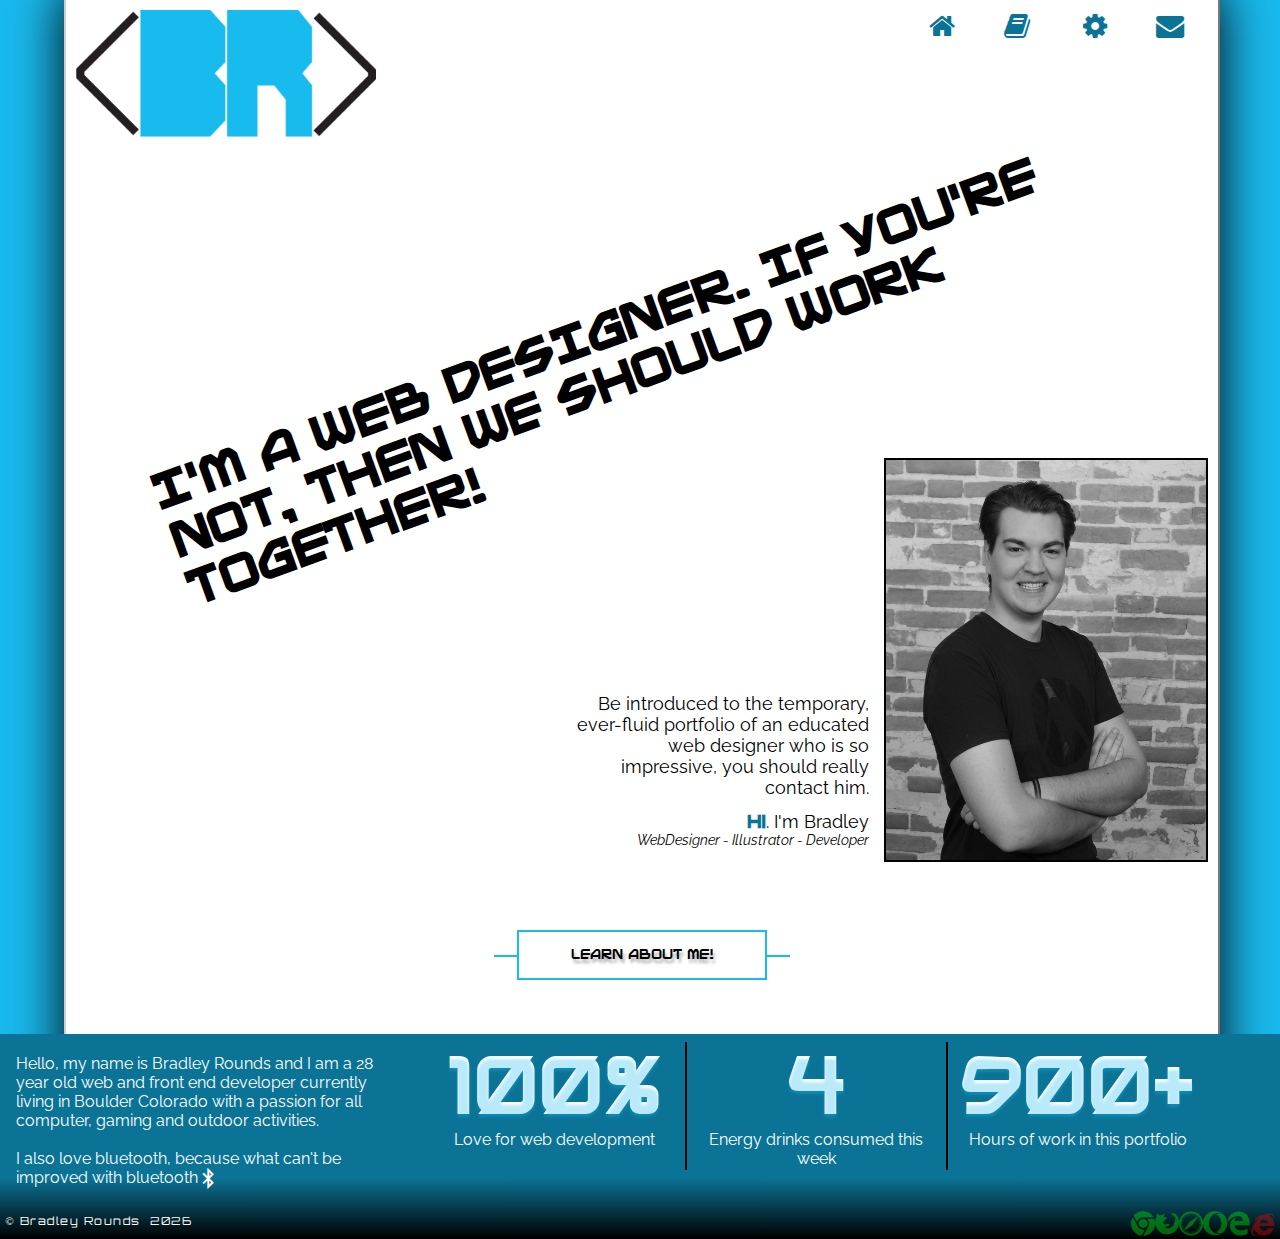
==== index.html @ d13c11bd "Main Push 07/26/2018" ====
<!doctype html>
<html>
<head>
	<link rel="icon" href="images/favicon.ico" type="image/x-icon">
	
  <link href="_css/styles.css"																				rel="stylesheet">
  <link href="https://fonts.googleapis.com/css?family=Orbitron" 			rel="stylesheet">
  <link href="https://fonts.googleapis.com/css?family=Titillium+Web" 	rel="stylesheet">
  <link href="https://fonts.googleapis.com/css?family=Raleway" 				rel="stylesheet">
	<link href="fonts/font-awesome-4.7.0/css/font-awesome.min.css"			rel="stylesheet">
	<link href="fonts/PortfolioIcons/style.css" 												rel="stylesheet">	
  
  <script src="https://ajax.googleapis.com/ajax/libs/jquery/3.2.1/jquery.min.js"></script>
	
	<!--Recommended Meta Tags-->
	<meta charset="utf-8">
	<meta name="language" content="english"> 
	<meta name="author" content="Bradley Rounds">
	<meta name="google-site-verification" content="WZoAG_W2nfKKeR74c2QFfFt_z-p1gjTrimfucSSu4II" />

	<!--Search Engine Optimization Meta Tags-->
	<title>Bradley Rounds - Official Portfolio</title>
	<meta name="description" content="Bradley Rounds, his projects, interests and experience.">
	<meta name="keywords" content="Web Developer, Web Designer, passion, freelance, for hire, html, css, javascript, python, php, contact, boulder, longmont, broomfield, louisville, lafayette, thornton, westminster">
	<meta name="robots" content="index,follow">
	<meta name="revisit-after" content="7 days">
	<meta name="distribution" content="web">
	<meta name="robots" content="noodp">

	<!--Optional Meta Tags-->
	<meta name="distribution" content="web">
	<meta name="web_author" content="Bradley Rounds">
	<meta name="rating" content="general">
	<meta name="subject" content="Personal">
	<meta name="title" content="Bradley Rounds - Official Portfolio.">
	<meta name="copyright" content="Copyright 2018">
	<meta name="reply-to" content="rounds.bradley@gmail.com">
	<meta name="city" content="Boulder">
	<meta name="country" content="USA">
	<meta name="distribution" content="global">

	<!--Meta Tags for HTML pages on Mobile-->
	<meta name="HandheldFriendly" content="true"/> 
	<meta name="viewport" content="width=device-width"/>
</head>
<body>
<header>
  <img id="logoImg" src="images/logo.png" alt="My Logo, A Handmade BR Tag">
  <nav>
    <ul>
      <li class="nav-item">
				<a href="#"><div class="nav-link"><i class="fa fa-home fa-lg"></i></div>
          <span>HOME</span>
        </a>
			</li>
      <li class="nav-item">
				<a href="portfolio.html"><div class="nav-link"><i class="fa fa-book fa-lg"></i></div>
          <span>PORTFOLIO</span>
        </a>
			</li>
      <li class="nav-item">
        <div id="dropdown">
				  <a id="dropdownButton" href="#"><div class="nav-link"><i class="fa fa-gear fa-lg"></i></div>
            <span>CODING</span>
          </a>
          <div id="dropdownContent">
            <a href="coding/javascript.html"><i class="fa fa-coffee fa-lg"></i>
              <span>JAVASCRIPT</span>
            </a>
            <a href="coding/php.html"><i class="fa fa-server fa-lg"></i>
              <span>PHP</span>
            </a>
            <a href="coding/psudocode.html"><i class="fa fa-cogs fa-lg"></i>
              <span>PSUDOCODE</span>
            </a>
						<a href="coding/python.html"><i class="icon-python fa-lg"></i>
              <span>PYTHON</span>
            </a>
          </div>
        </div>
      </li>
      <li class="nav-item">
				<a href="contact_me.html"><div class="nav-link"><i class="fa fa-envelope fa-lg"></i></div>
          <span>CONTACT</span>
        </a>
			</li>
    </ul>
  </nav>
</header>
<main>
  <article>
		<h1 id="homepageGet">I'M A WEB DESIGNER. IF YOU'RE NOT, THEN WE SHOULD WORK TOGETHER!</h1>
		<aside class="portrait_img">
			<p>Be introduced to the temporary, ever-fluid portfolio of an educated web designer who is so impressive, you should really contact him.</p>
			<p>
				<strong>Hi</strong>. I'm Bradley<br/>
				<span>WebDesigner - Illustrator - Developer</span>
			</p>
			<img class="portrait_img-small" src="images/BradleyRounds2018.jpg" alt="Image of myself">
			<img class="portrait_img-large" src="images/BradleyRounds2018.jpg" alt="Image of myself">
		</aside>
  </article>
	<div class="callToAction underline">
		<button onclick="window.location.assign('portfolio.html')">Learn About Me!</button>
	</div>
 </main>
<footer>
  <div class="bio">
    <div class="text">
      <p>Hello, my name is Bradley Rounds and I am a <span id="bioText_age">20</span> year old web and front end developer currently living in Boulder Colorado with a passion for all computer, gaming and outdoor activities.<br><br>I also love bluetooth, because what can't be improved with bluetooth  <i class="fa fa-bluetooth-b fa-lg"></i></p>
    </div>
    <div class="stats">
      <div><span>100%</span><br>Love for web development</div>
      <div><span id="bioStats_drinks"></span><br>Energy drinks consumed this week</div>
      <div><span>900+</span><br>Hours of work in this portfolio</div>
    </div>
  </div>
  <div class="sub">
    <span class="copywrite">&copy; Bradley Rounds <span>2018</span></span>
    <span class="compatibility">
      <i class="icon-chrome  iconImg valid" aria-hidden="true"></i>
      <i class="icon-firefox iconImg valid" aria-hidden="true"></i>
      <i class="icon-safari  iconImg valid" aria-hidden="true"></i>
      <i class="icon-opera   iconImg valid" aria-hidden="true"></i>
      <i class="icon-edge    iconImg valid" aria-hidden="true"></i>
      <i class="icon-IE      iconImg invalid" aria-hidden="true"></i>
    </span>
  </div>
</footer>
  
<!-- Age -->
<script type="text/javascript">
  var today = new Date();
	var birthDate = new Date(1998, 0, 3);
	var age = today.getFullYear() - birthDate.getFullYear();
	var m = today.getMonth() - birthDate.getMonth();
	if (m < 0 || (m === 0 && today.getDate() < birthDate.getDate())) {age--;}
  $('#bioText_age').text(age);
</script>
<!-- Copywrite Year -->
<script type="text/javascript">
  $('.copywrite span').text(new Date().getFullYear());
</script>
<!-- Energy Drinks -->
<script type="text/javascript">
  function getRndInteger(min, max) {
    return Math.floor(Math.random() * (max - min) ) + min;
  }
  // checks if one day has passed. return "true" is so
  function hasOneDayPassed() {
    var date = new Date().toLocaleDateString();
    if( localStorage.BradleyRounds_date == date ) 
      return false;
    localStorage.BradleyRounds_date = date;
    return true;
  }
  var counter;
  function runOncePerDay() {
    if( !hasOneDayPassed() ) return false;
    
    localStorage.BradleyRounds_drink = 0;
    counter = getRndInteger(parseInt(localStorage.BradleyRounds_drink), 5);
    localStorage.BradleyRounds_drink = counter;
  }
  runOncePerDay();
  if ( localStorage.getItem("BradleyRounds_drink") ) {
    $('#bioStats_drinks').text(localStorage.BradleyRounds_drink);
  } else {
    localStorage.BradleyRounds_drink = counter;
    $('#bioStats_drinks').text(counter);
  }
</script>
<!-- Empty Node Removal -->
<script>
  function clean(node) {
    for (var n = 0; n < node.childNodes.length; n ++) {
      var child = node.childNodes[n];
      if (child.nodeType === 8 || (child.nodeType === 3 && !/\S/.test(child.nodeValue))) {
        node.removeChild(child);
        n --;
      } else if(child.nodeType === 1) {
        clean(child);
      }
    }
  }
  clean(document);
</script>
<script src="scripts/dropdown-nav.js"></script>
</body>
</html>
---- _css/styles.css ----
@font-face {
  font-family: 'MainFont';
  src: url("../fonts/mainframe-bb.regular.ttf");
}

/* line 5, C:/Users/B-Rad/Documents/Websites/Portfolio v3 --current--/_scss/styles.scss */
html {
  background-color: #19BAEE;
  position: relative;
}

/* line 9, C:/Users/B-Rad/Documents/Websites/Portfolio v3 --current--/_scss/styles.scss */
html a {
  color: #0b7496;
  text-decoration: none;
}

/* line 12, C:/Users/B-Rad/Documents/Websites/Portfolio v3 --current--/_scss/styles.scss */
html a:hover {
  cursor: pointer;
}

/* line 16, C:/Users/B-Rad/Documents/Websites/Portfolio v3 --current--/_scss/styles.scss */
body {
  z-index: -10;
  overflow-x: hidden;
  width: 90%;
  min-width: 310px;
  padding: 0;
  margin: 0 5%;
  border-style: outset;
  border-width: 0 2px;
  border-color: #ccc;
  box-shadow: 0px -10px 50px black;
  background-color: white;
}

@media screen and (min-width: 2000px) {
  /* line 16, C:/Users/B-Rad/Documents/Websites/Portfolio v3 --current--/_scss/styles.scss */
  body {
    height: 100vh;
  }
}

@media screen and (max-width: 1200px) {
  /* line 16, C:/Users/B-Rad/Documents/Websites/Portfolio v3 --current--/_scss/styles.scss */
  body {
    width: 100%;
    border: 0;
    margin: 0;
  }
}

@media screen and (max-width: 550px) {
  /* line 16, C:/Users/B-Rad/Documents/Websites/Portfolio v3 --current--/_scss/styles.scss */
  body {
    width: 100vw;
  }
}

/* line 40, C:/Users/B-Rad/Documents/Websites/Portfolio v3 --current--/_scss/styles.scss */
img {
  color: gray;
  font-size: 10px;
}

/*Alt Text*/
/* line 41, C:/Users/B-Rad/Documents/Websites/Portfolio v3 --current--/_scss/styles.scss */
input[type='submit'] span {
  color: white;
}

/* line 42, C:/Users/B-Rad/Documents/Websites/Portfolio v3 --current--/_scss/styles.scss */
.bracket {
  color: white;
}

/* line 43, C:/Users/B-Rad/Documents/Websites/Portfolio v3 --current--/_scss/styles.scss */
.portfolioGroup {
  display: block;
}

/* line 44, C:/Users/B-Rad/Documents/Websites/Portfolio v3 --current--/_scss/styles.scss */
.nopadding {
  padding: 0;
}

/* line 45, C:/Users/B-Rad/Documents/Websites/Portfolio v3 --current--/_scss/styles.scss */
.nomargin {
  margin: 0;
}

/* line 46, C:/Users/B-Rad/Documents/Websites/Portfolio v3 --current--/_scss/styles.scss */
.visible {
  visibility: visible;
}

/* line 47, C:/Users/B-Rad/Documents/Websites/Portfolio v3 --current--/_scss/styles.scss */
.notvisible {
  visibility: hidden;
}

/* line 48, C:/Users/B-Rad/Documents/Websites/Portfolio v3 --current--/_scss/styles.scss */
.printonly {
  display: none;
}

/* line 49, C:/Users/B-Rad/Documents/Websites/Portfolio v3 --current--/_scss/styles.scss */
.noscroll {
  overflow: hidden;
}

/* line 50, C:/Users/B-Rad/Documents/Websites/Portfolio v3 --current--/_scss/styles.scss */
.flip-vertical {
  -webkit-transform: rotate(180deg);
  -moz-transform: rotate(180deg);
  -ms-transform: rotate(180deg);
  -o-transform: rotate(180deg);
  transform: rotate(180deg);
}

/* line 51, C:/Users/B-Rad/Documents/Websites/Portfolio v3 --current--/_scss/styles.scss */
.letterpress {
  color: transparent;
  background-color: #000;
  text-shadow: 0 1px 1px #FFF;
  -webkit-background-clip: text;
  -moz-background-clip: text;
  -ms-background-clip: text;
  -o-background-clip: text;
  background-clip: text;
}

/* line 53, C:/Users/B-Rad/Documents/Websites/Portfolio v3 --current--/_scss/styles.scss */
i.valid {
  color: rgba(0, 255, 0, 0.4);
}

/* line 54, C:/Users/B-Rad/Documents/Websites/Portfolio v3 --current--/_scss/styles.scss */
i.invalid {
  color: rgba(255, 0, 0, 0.4);
}

/* line 56, C:/Users/B-Rad/Documents/Websites/Portfolio v3 --current--/_scss/styles.scss */
.arrow {
  border: solid black;
  border-width: 0 3px 3px 0;
  display: inline-block;
  padding: 3px;
  margin: 0 5px 5px 8px;
  transition: .5s ease;
}

/* line 63, C:/Users/B-Rad/Documents/Websites/Portfolio v3 --current--/_scss/styles.scss */
.arrow_up {
  -webkit-transform: rotate(-136deg);
  -moz-transform: rotate(-136deg);
  -ms-transform: rotate(-136deg);
  -o-transform: rotate(-136deg);
  transform: rotate(-136deg);
}

/* line 64, C:/Users/B-Rad/Documents/Websites/Portfolio v3 --current--/_scss/styles.scss */
.arrow_down {
  -webkit-transform: rotate(  45deg);
  -moz-transform: rotate(  45deg);
  -ms-transform: rotate(  45deg);
  -o-transform: rotate(  45deg);
  transform: rotate(  45deg);
}

/* line 68, C:/Users/B-Rad/Documents/Websites/Portfolio v3 --current--/_scss/styles.scss */
div hr {
  clear: both;
  border-color: #414244;
}

/* line 79, C:/Users/B-Rad/Documents/Websites/Portfolio v3 --current--/_scss/styles.scss */
.clearfix::after,
body::after,
header::after,
main::after,
article::after,
section::after,
footer::after {
  content: "";
  display: table;
  clear: both;
}

/* line 88, C:/Users/B-Rad/Documents/Websites/Portfolio v3 --current--/_scss/styles.scss */
.scrollbar::-webkit-scrollbar-track {
  -webkit-box-shadow: inset 0 0 6px rgba(0, 0, 0, 0.3);
  background-color: transparent;
  border-radius: 10px;
}

/* line 93, C:/Users/B-Rad/Documents/Websites/Portfolio v3 --current--/_scss/styles.scss */
.scrollbar::-webkit-scrollbar {
  margin: 0 10px;
  width: 10px;
  border-radius: 10px;
  background-color: transparent;
}

/* line 99, C:/Users/B-Rad/Documents/Websites/Portfolio v3 --current--/_scss/styles.scss */
.scrollbar::-webkit-scrollbar-thumb {
  border-radius: 10px;
  background-color: #0ae;
  background: -webkit-linear-gradient(left, #19BAEE 0%, #207cca 50%, #19BAEE 100%);
}

/* line 106, C:/Users/B-Rad/Documents/Websites/Portfolio v3 --current--/_scss/styles.scss */
#logoImg {
  max-width: 300px;
  width: 40%;
  margin: 10px;
  cursor: pointer;
}

@media screen and (max-width: 831px) {
  /* line 106, C:/Users/B-Rad/Documents/Websites/Portfolio v3 --current--/_scss/styles.scss */
  #logoImg {
    display: block;
    position: relative;
    width: 300px;
    margin: 0 auto;
    padding-top: 15px;
  }
}

/* line 121, C:/Users/B-Rad/Documents/Websites/Portfolio v3 --current--/_scss/styles.scss */
#loading {
  position: absolute;
  top: 0;
  margin: 0 auto;
  background-color: white;
  z-index: 4001;
  width: 90%;
  height: 100%;
  text-align: center;
}

@media screen and (max-width: 1200px) {
  /* line 121, C:/Users/B-Rad/Documents/Websites/Portfolio v3 --current--/_scss/styles.scss */
  #loading {
    width: 100%;
  }
}

/* line 132, C:/Users/B-Rad/Documents/Websites/Portfolio v3 --current--/_scss/styles.scss */
#loading #poof {
  animation: a-h 0.5s 1.25s 1 linear forwards, a-nt 0.6s 1.25s 1 cubic-bezier(0, 0, 0.2, 1);
  background: #eee;
  border-radius: 25%;
  height: 800px;
  left: 50%;
  margin: -415px -400px 0;
  position: absolute;
  top: 50%;
  transform: scale(0);
  width: 800px;
}

/* line 144, C:/Users/B-Rad/Documents/Websites/Portfolio v3 --current--/_scss/styles.scss */
#loading main {
  height: 100%;
  transition: all 1.5s ease-in;
}

/* line 148, C:/Users/B-Rad/Documents/Websites/Portfolio v3 --current--/_scss/styles.scss */
#loading #animation {
  animation: a-s 0.5s 0.5s 1 linear forwards, a-e 1.75s 0.5s 1 cubic-bezier(0, 0, 0.67, 1) forwards;
  opacity: 0;
  transform: scale(0.68);
  margin: 0 auto;
  background-color: white;
}

/* line 155, C:/Users/B-Rad/Documents/Websites/Portfolio v3 --current--/_scss/styles.scss */
#loading div.spacer {
  height: 450px;
  margin-bottom: -140px;
  transition: all 1.5s ease-in;
}

/* line 160, C:/Users/B-Rad/Documents/Websites/Portfolio v3 --current--/_scss/styles.scss */
#loading progress {
  width: 90%;
  margin: 30% auto;
  height: 2em;
  transition: all ease;
  border: none;
  -webkit-appearance: none;
  -moz-appearance: none;
  -ms-appearance: none;
  -o-appearance: none;
  appearance: none;
  color: #19BAEE;
  animation: a-s .5s 1.25s 1 forwards;
  margin: 10px auto 20px;
  opacity: 0;
  position: relative;
}

/* line 169, C:/Users/B-Rad/Documents/Websites/Portfolio v3 --current--/_scss/styles.scss */
#loading progress::-webkit-progress-bar {
  background-color: #eee;
  border-radius: 2px;
  box-shadow: 0 2px 5px rgba(0, 0, 0, 0.25) inset;
}

/* line 174, C:/Users/B-Rad/Documents/Websites/Portfolio v3 --current--/_scss/styles.scss */
#loading progress::-moz-progress-bar {
  background: #19BAEE;
}

/* line 175, C:/Users/B-Rad/Documents/Websites/Portfolio v3 --current--/_scss/styles.scss */
#loading progress::-webkit-progress-value {
  background: #19BAEE;
}

/* line 184, C:/Users/B-Rad/Documents/Websites/Portfolio v3 --current--/_scss/styles.scss */
#loading article {
  position: relative;
  display: inline-block;
  overflow: hidden;
  width: 120px;
  height: 250px;
  margin: 0 2px;
}

/* line 191, C:/Users/B-Rad/Documents/Websites/Portfolio v3 --current--/_scss/styles.scss */
#loading article > * {
  pointer-events: none;
}

/* line 194, C:/Users/B-Rad/Documents/Websites/Portfolio v3 --current--/_scss/styles.scss */
#loading article#left-bracket {
  width: 100px;
}

/* line 196, C:/Users/B-Rad/Documents/Websites/Portfolio v3 --current--/_scss/styles.scss */
#loading article#left-bracket .black, #loading article#left-bracket .cover {
  height: 130px;
  width: 130px;
  overflow: hidden;
  position: absolute;
  top: 50%;
  transform-origin: top left;
  transform: rotate(-45deg);
}

/* line 209, C:/Users/B-Rad/Documents/Websites/Portfolio v3 --current--/_scss/styles.scss */
#loading article#left-bracket .black {
  background-color: lightgray;
}

/* line 210, C:/Users/B-Rad/Documents/Websites/Portfolio v3 --current--/_scss/styles.scss */
#loading article#left-bracket .cover {
  background-color: white;
  left: 15px;
}

/* line 215, C:/Users/B-Rad/Documents/Websites/Portfolio v3 --current--/_scss/styles.scss */
#loading article#right-bracket {
  width: 100px;
}

/* line 217, C:/Users/B-Rad/Documents/Websites/Portfolio v3 --current--/_scss/styles.scss */
#loading article#right-bracket .black, #loading article#right-bracket .cover {
  height: 130px;
  width: 130px;
  overflow: hidden;
  position: absolute;
  top: 50%;
  right: 0;
  transform-origin: top right;
  transform: rotate(45deg);
}

/* line 231, C:/Users/B-Rad/Documents/Websites/Portfolio v3 --current--/_scss/styles.scss */
#loading article#right-bracket .black {
  background-color: lightgray;
}

/* line 232, C:/Users/B-Rad/Documents/Websites/Portfolio v3 --current--/_scss/styles.scss */
#loading article#right-bracket .cover {
  background-color: white;
  right: 15px;
}

/* line 239, C:/Users/B-Rad/Documents/Websites/Portfolio v3 --current--/_scss/styles.scss */
#loading article#left-bracket section,
#loading article#right-bracket section {
  height: 0px;
  width: 0px;
  background-color: black;
  border-radius: 50%;
  position: absolute;
  animation: a-gc 3s 1.5s 1 forwards;
}

/* line 250, C:/Users/B-Rad/Documents/Websites/Portfolio v3 --current--/_scss/styles.scss */
#loading article#left-bracket section {
  top: calc(50% - 120px);
  left: calc(50% - 120px);
}

/* line 254, C:/Users/B-Rad/Documents/Websites/Portfolio v3 --current--/_scss/styles.scss */
#loading article#right-bracket section {
  top: calc(50% - 120px);
  right: calc(50% - 120px);
}

/* line 260, C:/Users/B-Rad/Documents/Websites/Portfolio v3 --current--/_scss/styles.scss */
#loading article#B {
  height: 190px;
  top: -30px;
  background-color: lightgrey;
}

/* line 265, C:/Users/B-Rad/Documents/Websites/Portfolio v3 --current--/_scss/styles.scss */
#loading article#B div {
  background-color: white;
  width: 50px;
  height: 50px;
  position: absolute;
  transform: rotate(45deg);
}

/* line 274, C:/Users/B-Rad/Documents/Websites/Portfolio v3 --current--/_scss/styles.scss */
#loading article#B div:nth-of-type(1) {
  top: -30px;
  right: -30px;
}

/* line 278, C:/Users/B-Rad/Documents/Websites/Portfolio v3 --current--/_scss/styles.scss */
#loading article#B div:nth-of-type(2) {
  top: 35%;
  right: -45px;
}

/* line 282, C:/Users/B-Rad/Documents/Websites/Portfolio v3 --current--/_scss/styles.scss */
#loading article#B div:nth-of-type(3) {
  bottom: -30px;
  right: -30px;
}

/* line 287, C:/Users/B-Rad/Documents/Websites/Portfolio v3 --current--/_scss/styles.scss */
#loading article#R {
  height: 190px;
  top: -30px;
  background-color: lightgrey;
}

/* line 292, C:/Users/B-Rad/Documents/Websites/Portfolio v3 --current--/_scss/styles.scss */
#loading article#R div {
  background-color: white;
  width: 50px;
  height: 50px;
  position: absolute;
  transform: rotate(45deg);
}

/* line 301, C:/Users/B-Rad/Documents/Websites/Portfolio v3 --current--/_scss/styles.scss */
#loading article#R div:nth-of-type(1) {
  top: -30px;
  right: -30px;
}

/* line 305, C:/Users/B-Rad/Documents/Websites/Portfolio v3 --current--/_scss/styles.scss */
#loading article#R div:nth-of-type(2) {
  top: 35%;
  right: -45px;
}

/* line 309, C:/Users/B-Rad/Documents/Websites/Portfolio v3 --current--/_scss/styles.scss */
#loading article#R div:nth-of-type(3) {
  transform: rotate(0deg);
  width: 35px;
  height: 62px;
  bottom: 0;
  left: 36%;
}

/* line 316, C:/Users/B-Rad/Documents/Websites/Portfolio v3 --current--/_scss/styles.scss */
#loading article#R div:nth-of-type(4) {
  transform-origin: top left;
  height: 20px;
  width: 20px;
  top: 60%;
  left: 64px;
}

/* line 324, C:/Users/B-Rad/Documents/Websites/Portfolio v3 --current--/_scss/styles.scss */
#loading article#R div:nth-of-type(5) {
  transform: rotate(0);
  height: 20px;
  width: 21px;
  top: 112.9px;
  left: 43px;
}

/* line 335, C:/Users/B-Rad/Documents/Websites/Portfolio v3 --current--/_scss/styles.scss */
#loading article#B section,
#loading article#R section {
  height: 300px;
  width: 600px;
  background-color: #19BAEE;
  position: absolute;
  top: 0;
  left: 500px;
  transform-origin: left 50%;
  animation: a-grA 3s 1 ease forwards;
}

/* line 349, C:/Users/B-Rad/Documents/Websites/Portfolio v3 --current--/_scss/styles.scss */
#loading article#R section {
  animation-name: a-grB;
}

/* line 351, C:/Users/B-Rad/Documents/Websites/Portfolio v3 --current--/_scss/styles.scss */
#loading .msg {
  color: #757575;
  font-size: 20px;
  letter-spacing: .2px;
  line-height: 20px;
  text-align: center;
  animation: a-s .25s 1.25s 1 forwards;
  opacity: 0;
}

/* line 362, C:/Users/B-Rad/Documents/Websites/Portfolio v3 --current--/_scss/styles.scss */
#loading.translate {
  position: absolute;
  transition: background-color 1s ease;
  animation: a-fp 3s 1.5s 1 forwards;
  background-color: transparent;
  transform-origin: top left;
}

/* line 370, C:/Users/B-Rad/Documents/Websites/Portfolio v3 --current--/_scss/styles.scss */
#loading.translate progress {
  display: none;
}

/* line 371, C:/Users/B-Rad/Documents/Websites/Portfolio v3 --current--/_scss/styles.scss */
#loading.translate .msg {
  display: none;
}

/* line 372, C:/Users/B-Rad/Documents/Websites/Portfolio v3 --current--/_scss/styles.scss */
#loading.translate main {
  width: 465px;
  height: 250px;
  margin: 0 auto;
}

/* line 376, C:/Users/B-Rad/Documents/Websites/Portfolio v3 --current--/_scss/styles.scss */
#loading.translate main article {
  cursor: pointer;
}

/* line 378, C:/Users/B-Rad/Documents/Websites/Portfolio v3 --current--/_scss/styles.scss */
#loading.translate .spacer {
  height: 0;
  margin-bottom: 0;
}

/* line 379, C:/Users/B-Rad/Documents/Websites/Portfolio v3 --current--/_scss/styles.scss */
#loading.translate #left-bracket {
  background-color: transparent;
}

/* line 380, C:/Users/B-Rad/Documents/Websites/Portfolio v3 --current--/_scss/styles.scss */
#loading.translate #right-bracket {
  background-color: transparent;
}

@keyframes a-fp {
  10% {
    height: 250px;
    transform: scale(0.7);
  }
  100% {
    height: 250px;
    width: 500px;
    transform: scale(0.7);
  }
}

@keyframes a-gc {
  100% {
    height: 240px;
    width: 240px;
  }
}

@keyframes a-grA {
  100% {
    transform: rotate(180deg);
  }
}

@keyframes a-grB {
  100% {
    transform: rotate(-180deg);
  }
}

@keyframes a-nt {
  100% {
    transform: none;
  }
}

@keyframes a-h {
  100% {
    opacity: 0;
  }
}

@keyframes a-s {
  100% {
    opacity: 1;
  }
}

@keyframes a-e {
  43% {
    animation-timing-function: cubic-bezier(0.8, 0, 0.2, 1);
    transform: scale(0.75);
  }
  60% {
    animation-timing-function: cubic-bezier(0.8, 0, 1, 1);
    transform: translateY(-16px);
  }
  77% {
    animation-timing-function: cubic-bezier(0.16, 0, 0.2, 1);
    transform: none;
  }
  89% {
    animation-timing-function: cubic-bezier(0.8, 0, 1, 1);
    transform: translateY(-5px);
  }
  100% {
    transform: none;
  }
}

/* line 444, C:/Users/B-Rad/Documents/Websites/Portfolio v3 --current--/_scss/styles.scss */
header {
  height: 175px;
}

/* line 445, C:/Users/B-Rad/Documents/Websites/Portfolio v3 --current--/_scss/styles.scss */
nav {
  float: right;
  top: 5px;
  margin-right: 10px;
}

@media screen and (max-width: 831px) {
  /* line 445, C:/Users/B-Rad/Documents/Websites/Portfolio v3 --current--/_scss/styles.scss */
  nav {
    float: none;
    position: relative;
    text-align: center;
    width: 100%;
    margin: 0 auto;
  }
}

@media screen and (max-width: 550px) {
  /* line 445, C:/Users/B-Rad/Documents/Websites/Portfolio v3 --current--/_scss/styles.scss */
  nav {
    text-align: center;
    float: none;
  }
}

/* line 462, C:/Users/B-Rad/Documents/Websites/Portfolio v3 --current--/_scss/styles.scss */
nav ul {
  margin-top: 10px;
  padding: 0;
}

/* line 463, C:/Users/B-Rad/Documents/Websites/Portfolio v3 --current--/_scss/styles.scss */
nav li {
  display: inline-block;
  list-style-type: none;
  vertical-align: top;
  text-align: center;
}

/* line 469, C:/Users/B-Rad/Documents/Websites/Portfolio v3 --current--/_scss/styles.scss */
nav li a {
  display: block;
  position: relative;
  color: #0b7496;
  text-decoration: none;
  font-size: 1.2em;
  font-weight: 500;
  letter-spacing: 2px;
  cursor: pointer;
}

/* line 478, C:/Users/B-Rad/Documents/Websites/Portfolio v3 --current--/_scss/styles.scss */
nav li a i {
  -webkit-transition: all 0.3s ease-out;
  -moz-transition: all 0.3s ease-out;
  -ms-transition: all 0.3s ease-out;
  -o-transition: all 0.3s ease-out;
  transition: all 0.3s ease-out;
}

/* line 480, C:/Users/B-Rad/Documents/Websites/Portfolio v3 --current--/_scss/styles.scss */
nav li a .nav-link {
  width: 75px;
  height: 30px;
  line-height: 30px;
  font-family: "Orbitron";
  font-size: 1.1em;
  font-weight: 600;
  letter-spacing: 2px;
}

@media screen and (max-width: 550px) {
  /* line 480, C:/Users/B-Rad/Documents/Websites/Portfolio v3 --current--/_scss/styles.scss */
  nav li a .nav-link {
    padding: 0;
    height: 36px;
    line-height: 36px;
    margin: 0 auto;
  }
}

/* line 496, C:/Users/B-Rad/Documents/Websites/Portfolio v3 --current--/_scss/styles.scss */
nav li a span {
  display: block;
  position: relative;
  opacity: 0;
  width: 150%;
  bottom: 18px;
  margin-left: -25%;
  color: black;
  font-family: MainFont;
  font-size: 9px;
  letter-spacing: 2px;
  -webkit-transition: all 0.3s ease-out;
  -moz-transition: all 0.3s ease-out;
  -ms-transition: all 0.3s ease-out;
  -o-transition: all 0.3s ease-out;
  transition: all 0.3s ease-out;
}

@media screen and (max-width: 831px) {
  /* line 496, C:/Users/B-Rad/Documents/Websites/Portfolio v3 --current--/_scss/styles.scss */
  nav li a span {
    opacity: 1;
    bottom: 0;
  }
}

/* line 518, C:/Users/B-Rad/Documents/Websites/Portfolio v3 --current--/_scss/styles.scss */
nav li a:hover i {
  opacity: 0;
}

/* line 519, C:/Users/B-Rad/Documents/Websites/Portfolio v3 --current--/_scss/styles.scss */
nav li a:hover span {
  opacity: 1;
}

@media screen and (max-width: 831px) {
  /* line 521, C:/Users/B-Rad/Documents/Websites/Portfolio v3 --current--/_scss/styles.scss */
  nav li a:hover i {
    opacity: 1;
  }
  /* line 522, C:/Users/B-Rad/Documents/Websites/Portfolio v3 --current--/_scss/styles.scss */
  nav li a:hover span {
    opacity: 1;
    text-decoration: underline;
  }
}

/* line 529, C:/Users/B-Rad/Documents/Websites/Portfolio v3 --current--/_scss/styles.scss */
nav li .active, nav li a:hover {
  color: black;
}

/* line 532, C:/Users/B-Rad/Documents/Websites/Portfolio v3 --current--/_scss/styles.scss */
nav li #dropdown {
  position: relative;
}

/* line 533, C:/Users/B-Rad/Documents/Websites/Portfolio v3 --current--/_scss/styles.scss */
nav li #dropdownContent {
  display: none;
  position: absolute;
  width: auto;
  margin-top: -1.6px;
  margin-left: -8px;
  color: #0b7496;
  background-color: white;
  font-family: "Orbitron";
  z-index: 1000;
}

@media screen and (max-width: 831px) {
  /* line 533, C:/Users/B-Rad/Documents/Websites/Portfolio v3 --current--/_scss/styles.scss */
  nav li #dropdownContent {
    width: 1300%;
    left: -600%;
    padding-bottom: 1rem;
    margin: 0 auto;
    margin-top: 2px;
  }
}

@media screen and (max-width: 831px) {
  /* line 552, C:/Users/B-Rad/Documents/Websites/Portfolio v3 --current--/_scss/styles.scss */
  nav li #dropdownContent a {
    margin-top: 10px;
  }
}

/* line 561, C:/Users/B-Rad/Documents/Websites/Portfolio v3 --current--/_scss/styles.scss */
aside.portrait_img {
  position: relative;
  float: right;
  margin: 10px;
}

@media screen and (max-width: 831px) {
  /* line 561, C:/Users/B-Rad/Documents/Websites/Portfolio v3 --current--/_scss/styles.scss */
  aside.portrait_img {
    float: left;
    margin: 10px;
  }
}

@media screen and (max-width: 550px) {
  /* line 561, C:/Users/B-Rad/Documents/Websites/Portfolio v3 --current--/_scss/styles.scss */
  aside.portrait_img {
    float: none;
    text-align: center;
  }
}

/* line 574, C:/Users/B-Rad/Documents/Websites/Portfolio v3 --current--/_scss/styles.scss */
aside.portrait_img p {
  font-family: "Raleway";
  text-align: right;
  font-size: 1.1em;
  float: left;
  width: 300px;
  bottom: 0;
  position: absolute;
  margin-left: -315px;
}

@media screen and (max-width: 831px) {
  /* line 574, C:/Users/B-Rad/Documents/Websites/Portfolio v3 --current--/_scss/styles.scss */
  aside.portrait_img p {
    float: right;
    margin-left: 215px;
    text-align: left;
  }
}

@media screen and (max-width: 550px) {
  /* line 574, C:/Users/B-Rad/Documents/Websites/Portfolio v3 --current--/_scss/styles.scss */
  aside.portrait_img p {
    border-top: 2px solid black;
    text-align: center;
    font-size: 1em;
    float: none;
    position: relative;
    width: 100%;
    padding: 8px 0;
    margin: 0 auto;
  }
}

/* line 600, C:/Users/B-Rad/Documents/Websites/Portfolio v3 --current--/_scss/styles.scss */
aside.portrait_img p strong {
  font-family: MainFont;
  color: #0b7496;
}

/* line 604, C:/Users/B-Rad/Documents/Websites/Portfolio v3 --current--/_scss/styles.scss */
aside.portrait_img p span {
  width: 500px;
  font-style: italic;
  font-size: 0.8em;
  float: right;
}

@media screen and (max-width: 831px) {
  /* line 604, C:/Users/B-Rad/Documents/Websites/Portfolio v3 --current--/_scss/styles.scss */
  aside.portrait_img p span {
    float: left;
  }
}

@media screen and (max-width: 550px) {
  /* line 604, C:/Users/B-Rad/Documents/Websites/Portfolio v3 --current--/_scss/styles.scss */
  aside.portrait_img p span {
    float: none;
    margin: 0 auto;
  }
}

/* line 615, C:/Users/B-Rad/Documents/Websites/Portfolio v3 --current--/_scss/styles.scss */
aside.portrait_img p:first-child {
  bottom: 50px;
}

@media screen and (max-width: 550px) {
  /* line 615, C:/Users/B-Rad/Documents/Websites/Portfolio v3 --current--/_scss/styles.scss */
  aside.portrait_img p:first-child {
    bottom: 0;
  }
}

/* line 620, C:/Users/B-Rad/Documents/Websites/Portfolio v3 --current--/_scss/styles.scss */
aside.portrait_img img[class^='portrait_img'] {
  border: 2px black solid;
  filter: grayscale(100%);
}

@media screen and (max-width: 831px) {
  /* line 620, C:/Users/B-Rad/Documents/Websites/Portfolio v3 --current--/_scss/styles.scss */
  aside.portrait_img img[class^='portrait_img'] {
    display: inline-block;
    position: relative;
  }
}

/* line 628, C:/Users/B-Rad/Documents/Websites/Portfolio v3 --current--/_scss/styles.scss */
aside.portrait_img img[class^='portrait_img'][class$='-small'] {
  display: none;
  width: 200px;
  height: auto;
}

@media screen and (max-width: 831px) {
  /* line 628, C:/Users/B-Rad/Documents/Websites/Portfolio v3 --current--/_scss/styles.scss */
  aside.portrait_img img[class^='portrait_img'][class$='-small'] {
    display: inline-block;
  }
}

@media screen and (max-width: 550px) {
  /* line 628, C:/Users/B-Rad/Documents/Websites/Portfolio v3 --current--/_scss/styles.scss */
  aside.portrait_img img[class^='portrait_img'][class$='-small'] {
    position: relative;
    bottom: 0;
  }
}

/* line 638, C:/Users/B-Rad/Documents/Websites/Portfolio v3 --current--/_scss/styles.scss */
aside.portrait_img img[class^='portrait_img'][class$='-large'] {
  width: 320px;
  height: 400px;
}

@media screen and (max-width: 831px) {
  /* line 638, C:/Users/B-Rad/Documents/Websites/Portfolio v3 --current--/_scss/styles.scss */
  aside.portrait_img img[class^='portrait_img'][class$='-large'] {
    display: none;
  }
}

/* line 646, C:/Users/B-Rad/Documents/Websites/Portfolio v3 --current--/_scss/styles.scss */
#homepageGet {
  font-family: MainFont;
  font-size: 3em;
  margin: 120px auto 0;
  max-width: 1000px;
  -webkit-transform: rotate(-20deg);
  -moz-transform: rotate(-20deg);
  -ms-transform: rotate(-20deg);
  -o-transform: rotate(-20deg);
  transform: rotate(-20deg);
}

@media screen and (min-width: 2000px) {
  /* line 646, C:/Users/B-Rad/Documents/Websites/Portfolio v3 --current--/_scss/styles.scss */
  #homepageGet {
    max-width: 1200px;
    font-size: 4em;
  }
}

@media screen and (max-width: 831px) {
  /* line 646, C:/Users/B-Rad/Documents/Websites/Portfolio v3 --current--/_scss/styles.scss */
  #homepageGet {
    position: relative;
    -webkit-transform: rotate(20deg);
    -moz-transform: rotate(20deg);
    -ms-transform: rotate(20deg);
    -o-transform: rotate(20deg);
    transform: rotate(20deg);
    margin-top: 3em;
    padding: 0;
    width: 90%;
    left: 0;
  }
}

@media screen and (max-width: 550px) {
  /* line 646, C:/Users/B-Rad/Documents/Websites/Portfolio v3 --current--/_scss/styles.scss */
  #homepageGet {
    -webkit-transform: rotate(0deg);
    -moz-transform: rotate(0deg);
    -ms-transform: rotate(0deg);
    -o-transform: rotate(0deg);
    transform: rotate(0deg);
    width: calc(100% - 50px);
    padding: 0 25px;
    font-size: 2em;
    margin-top: 0;
  }
}

/*-------------------------------------- CALL TO ACTIONS -----------------------------------------*/
/* line 676, C:/Users/B-Rad/Documents/Websites/Portfolio v3 --current--/_scss/styles.scss */
.callToAction {
  text-align: center;
  width: 100%;
  height: 4rem;
  line-height: 4rem;
  margin: 4% 0;
}

/* line 684, C:/Users/B-Rad/Documents/Websites/Portfolio v3 --current--/_scss/styles.scss */
.callToAction button {
  cursor: pointer;
  display: inline-block;
  position: relative;
  overflow: hidden;
  font-family: MainFont;
  outline: none !important;
  background: transparent;
  border: 2px solid #19BAEE;
  text-decoration: none;
  text-shadow: 2px 4px 3px rgba(0, 0, 0, 0.3);
  height: 50px;
  width: 250px;
  padding: 10px 25px;
  font-weight: 500;
  transition: all 0.3s ease;
  z-index: 1;
}

/*=================================SHUTTER===================================*/
/* line 708, C:/Users/B-Rad/Documents/Websites/Portfolio v3 --current--/_scss/styles.scss */
.callToAction.shutter button::before, .callToAction.shutter button::after {
  content: '';
  position: absolute;
  top: 0;
  right: 0;
  bottom: 0;
  left: 0;
  height: 100%;
  width: 200%;
  z-index: -1;
  -webkit-transform: translate3D(-50%,0,0) rotate(-50deg);
  -moz-transform: translate3D(-50%,0,0) rotate(-50deg);
  -ms-transform: translate3D(-50%,0,0) rotate(-50deg);
  -o-transform: translate3D(-50%,0,0) rotate(-50deg);
  transform: translate3D(-50%,0,0) rotate(-50deg);
  background: rgba(25, 186, 238, 0.5);
  transform-origin: 0 bottom;
  transition: all .25s;
}

/* line 726, C:/Users/B-Rad/Documents/Websites/Portfolio v3 --current--/_scss/styles.scss */
.callToAction.shutter button::before {
  background: #17b9ee;
  transition-delay: .25s;
  opacity: .4;
  z-index: -2;
}

/* line 733, C:/Users/B-Rad/Documents/Websites/Portfolio v3 --current--/_scss/styles.scss */
.callToAction.shutter button:hover {
  color: white;
  border-color: black;
}

/* line 737, C:/Users/B-Rad/Documents/Websites/Portfolio v3 --current--/_scss/styles.scss */
.callToAction.shutter button:hover::before, .callToAction.shutter button:hover::after {
  -webkit-transform: translate3D(-50%,0,0) rotate(0deg);
  -moz-transform: translate3D(-50%,0,0) rotate(0deg);
  -ms-transform: translate3D(-50%,0,0) rotate(0deg);
  -o-transform: translate3D(-50%,0,0) rotate(0deg);
  transform: translate3D(-50%,0,0) rotate(0deg);
}

/*=================================UNDERLINE=================================*/
/* line 741, C:/Users/B-Rad/Documents/Websites/Portfolio v3 --current--/_scss/styles.scss */
.callToAction.underline button {
  overflow: visible;
}

/* line 743, C:/Users/B-Rad/Documents/Websites/Portfolio v3 --current--/_scss/styles.scss */
.callToAction.underline button::before, .callToAction.underline button::after {
  position: absolute;
  content: ' ';
  z-index: -1;
  width: 10%;
  top: 50%;
  height: 2px;
  background: #19BAEE;
  transition: all 0.3s ease;
}

/* line 754, C:/Users/B-Rad/Documents/Websites/Portfolio v3 --current--/_scss/styles.scss */
.callToAction.underline button::before {
  left: -10%;
}

/* line 755, C:/Users/B-Rad/Documents/Websites/Portfolio v3 --current--/_scss/styles.scss */
.callToAction.underline button::after {
  right: -10%;
}

/* line 757, C:/Users/B-Rad/Documents/Websites/Portfolio v3 --current--/_scss/styles.scss */
.callToAction.underline button:hover {
  font-size: 1.1rem;
}

/* line 758, C:/Users/B-Rad/Documents/Websites/Portfolio v3 --current--/_scss/styles.scss */
.callToAction.underline button:hover::before, .callToAction.underline button:hover::after {
  width: 40%;
  top: 75%;
}

/* line 763, C:/Users/B-Rad/Documents/Websites/Portfolio v3 --current--/_scss/styles.scss */
.callToAction.underline button:hover::before {
  left: 10%;
}

/* line 764, C:/Users/B-Rad/Documents/Websites/Portfolio v3 --current--/_scss/styles.scss */
.callToAction.underline button:hover::after {
  right: 10%;
}

/*=================================CURTAIN===================================*/
/* line 768, C:/Users/B-Rad/Documents/Websites/Portfolio v3 --current--/_scss/styles.scss */
.callToAction.curtain button::before, .callToAction.curtain button::after {
  content: '';
  z-index: -1;
  position: absolute;
  top: 0;
  height: 100%;
  width: 50%;
  background: #19BAEE;
  transition: all .5s ease;
}

/* line 781, C:/Users/B-Rad/Documents/Websites/Portfolio v3 --current--/_scss/styles.scss */
.callToAction.curtain button::before {
  left: -50%;
}

/* line 782, C:/Users/B-Rad/Documents/Websites/Portfolio v3 --current--/_scss/styles.scss */
.callToAction.curtain button::after {
  right: -50%;
}

/* line 784, C:/Users/B-Rad/Documents/Websites/Portfolio v3 --current--/_scss/styles.scss */
.callToAction.curtain button:hover {
  color: white;
  border-color: black;
}

/* line 788, C:/Users/B-Rad/Documents/Websites/Portfolio v3 --current--/_scss/styles.scss */
.callToAction.curtain button:hover::before {
  left: 50%;
}

/* line 789, C:/Users/B-Rad/Documents/Websites/Portfolio v3 --current--/_scss/styles.scss */
.callToAction.curtain button:hover::after {
  right: 50%;
}

/*=================================SPIN======================================*/
/* line 793, C:/Users/B-Rad/Documents/Websites/Portfolio v3 --current--/_scss/styles.scss */
.callToAction.spin button::before, .callToAction.spin button::after {
  content: '';
  position: absolute;
  top: 0;
  right: 0;
  bottom: 0;
  left: 0;
  height: 100%;
  width: 200%;
  z-index: -1;
  background: rgba(25, 186, 238, 0.5);
  transform-origin: 0 bottom;
  transition: all .5s ease;
}

/* line 810, C:/Users/B-Rad/Documents/Websites/Portfolio v3 --current--/_scss/styles.scss */
.callToAction.spin button::before {
  -webkit-transform: translate3D(-75%,    0,0) rotate(-50deg);
  -moz-transform: translate3D(-75%,    0,0) rotate(-50deg);
  -ms-transform: translate3D(-75%,    0,0) rotate(-50deg);
  -o-transform: translate3D(-75%,    0,0) rotate(-50deg);
  transform: translate3D(-75%,    0,0) rotate(-50deg);
}

/* line 811, C:/Users/B-Rad/Documents/Websites/Portfolio v3 --current--/_scss/styles.scss */
.callToAction.spin button::after {
  -webkit-transform: translate3D(125%,-100%,0) rotate( 50deg);
  -moz-transform: translate3D(125%,-100%,0) rotate( 50deg);
  -ms-transform: translate3D(125%,-100%,0) rotate( 50deg);
  -o-transform: translate3D(125%,-100%,0) rotate( 50deg);
  transform: translate3D(125%,-100%,0) rotate( 50deg);
}

/* line 813, C:/Users/B-Rad/Documents/Websites/Portfolio v3 --current--/_scss/styles.scss */
.callToAction.spin button:hover {
  color: white;
  border-color: black;
}

/* line 817, C:/Users/B-Rad/Documents/Websites/Portfolio v3 --current--/_scss/styles.scss */
.callToAction.spin button:hover::before {
  -webkit-transform: translate3D(-75%,    0,0) rotate(  0deg);
  -moz-transform: translate3D(-75%,    0,0) rotate(  0deg);
  -ms-transform: translate3D(-75%,    0,0) rotate(  0deg);
  -o-transform: translate3D(-75%,    0,0) rotate(  0deg);
  transform: translate3D(-75%,    0,0) rotate(  0deg);
}

/* line 818, C:/Users/B-Rad/Documents/Websites/Portfolio v3 --current--/_scss/styles.scss */
.callToAction.spin button:hover::after {
  -webkit-transform: translate3D(125%,-100%,0) rotate(180deg);
  -moz-transform: translate3D(125%,-100%,0) rotate(180deg);
  -ms-transform: translate3D(125%,-100%,0) rotate(180deg);
  -o-transform: translate3D(125%,-100%,0) rotate(180deg);
  transform: translate3D(125%,-100%,0) rotate(180deg);
}

/*=================================CUT=======================================*/
/* line 821, C:/Users/B-Rad/Documents/Websites/Portfolio v3 --current--/_scss/styles.scss */
.callToAction.cut button {
  color: white;
}

/* line 824, C:/Users/B-Rad/Documents/Websites/Portfolio v3 --current--/_scss/styles.scss */
.callToAction.cut button::before, .callToAction.cut button::after {
  content: '';
  position: absolute;
  top: 0;
  right: 0;
  bottom: 0;
  left: 0;
  height: 110%;
  width: 200%;
  z-index: -1;
  background: rgba(25, 186, 238, 0.8);
  transform-origin: 0 bottom;
  transition: all 2s ease;
}

/* line 842, C:/Users/B-Rad/Documents/Websites/Portfolio v3 --current--/_scss/styles.scss */
.callToAction.cut button::before {
  -webkit-transform: translate3D( -25%, -46%,0) rotate( 11deg);
  -moz-transform: translate3D( -25%, -46%,0) rotate( 11deg);
  -ms-transform: translate3D( -25%, -46%,0) rotate( 11deg);
  -o-transform: translate3D( -25%, -46%,0) rotate( 11deg);
  transform: translate3D( -25%, -46%,0) rotate( 11deg);
}

/* line 843, C:/Users/B-Rad/Documents/Websites/Portfolio v3 --current--/_scss/styles.scss */
.callToAction.cut button::after {
  -webkit-transform: translate3D(  75%, -60%,0) rotate(191deg);
  -moz-transform: translate3D(  75%, -60%,0) rotate(191deg);
  -ms-transform: translate3D(  75%, -60%,0) rotate(191deg);
  -o-transform: translate3D(  75%, -60%,0) rotate(191deg);
  transform: translate3D(  75%, -60%,0) rotate(191deg);
}

/* line 845, C:/Users/B-Rad/Documents/Websites/Portfolio v3 --current--/_scss/styles.scss */
.callToAction.cut button:hover {
  color: black;
  border-color: black;
}

/* line 849, C:/Users/B-Rad/Documents/Websites/Portfolio v3 --current--/_scss/styles.scss */
.callToAction.cut button:hover::before {
  -webkit-transform: translate3D(-75%,    0,0) rotate(-50deg);
  -moz-transform: translate3D(-75%,    0,0) rotate(-50deg);
  -ms-transform: translate3D(-75%,    0,0) rotate(-50deg);
  -o-transform: translate3D(-75%,    0,0) rotate(-50deg);
  transform: translate3D(-75%,    0,0) rotate(-50deg);
}

/* line 850, C:/Users/B-Rad/Documents/Websites/Portfolio v3 --current--/_scss/styles.scss */
.callToAction.cut button:hover::after {
  -webkit-transform: translate3D(125%,-100%,0) rotate( 50deg);
  -moz-transform: translate3D(125%,-100%,0) rotate( 50deg);
  -ms-transform: translate3D(125%,-100%,0) rotate( 50deg);
  -o-transform: translate3D(125%,-100%,0) rotate( 50deg);
  transform: translate3D(125%,-100%,0) rotate( 50deg);
}

/*=================================GROW======================================*/
/* line 853, C:/Users/B-Rad/Documents/Websites/Portfolio v3 --current--/_scss/styles.scss */
.callToAction.grow button {
  overflow: visible;
  box-shadow: 0 0 5px black;
  text-shadow: 2px 4px 3px rgba(25, 186, 238, 0.6);
  border-color: black;
}

/* line 859, C:/Users/B-Rad/Documents/Websites/Portfolio v3 --current--/_scss/styles.scss */
.callToAction.grow button::before, .callToAction.grow button::after {
  position: absolute;
  content: ' ';
  z-index: -1;
  width: 10%;
  top: 50%;
  height: 2px;
  background: black;
  transition: all .5s ease;
}

/* line 870, C:/Users/B-Rad/Documents/Websites/Portfolio v3 --current--/_scss/styles.scss */
.callToAction.grow button::before {
  left: -10%;
}

/* line 871, C:/Users/B-Rad/Documents/Websites/Portfolio v3 --current--/_scss/styles.scss */
.callToAction.grow button::after {
  right: -10%;
}

/* line 873, C:/Users/B-Rad/Documents/Websites/Portfolio v3 --current--/_scss/styles.scss */
.callToAction.grow button:hover {
  font-size: .9rem;
  box-shadow: none;
  color: white;
  text-shadow: 2px 4px 3px rgba(0, 0, 0, 0.7);
  border-color: #0b7496;
  background-color: rgba(25, 186, 238, 0.7);
  -webkit-transform: scaleX(1.7) scaleY(1.5);
  -moz-transform: scaleX(1.7) scaleY(1.5);
  -ms-transform: scaleX(1.7) scaleY(1.5);
  -o-transform: scaleX(1.7) scaleY(1.5);
  transform: scaleX(1.7) scaleY(1.5);
}

/* line 882, C:/Users/B-Rad/Documents/Websites/Portfolio v3 --current--/_scss/styles.scss */
.callToAction.grow button:hover::before, .callToAction.grow button:hover::after {
  -webkit-transform: rotate(-90deg);
  -moz-transform: rotate(-90deg);
  -ms-transform: rotate(-90deg);
  -o-transform: rotate(-90deg);
  transform: rotate(-90deg);
  background: #0b7496;
  width: 10%;
  top: 50%;
}

/* line 889, C:/Users/B-Rad/Documents/Websites/Portfolio v3 --current--/_scss/styles.scss */
.callToAction.grow button:hover::before {
  left: 5%;
}

/* line 890, C:/Users/B-Rad/Documents/Websites/Portfolio v3 --current--/_scss/styles.scss */
.callToAction.grow button:hover::after {
  right: 5%;
}

/*=================================BOUNCE====================================*/
/* line 894, C:/Users/B-Rad/Documents/Websites/Portfolio v3 --current--/_scss/styles.scss */
.callToAction.bounce button::before, .callToAction.bounce button::after {
  content: '';
  z-index: -1;
  position: absolute;
  top: 0;
  height: 100%;
  width: 50%;
  background: #19BAEE;
  transition: all 2s cubic-bezier(0.41, 1.37, 0.02, -0.03);
}

/* line 907, C:/Users/B-Rad/Documents/Websites/Portfolio v3 --current--/_scss/styles.scss */
.callToAction.bounce button::before {
  left: -50%;
}

/* line 908, C:/Users/B-Rad/Documents/Websites/Portfolio v3 --current--/_scss/styles.scss */
.callToAction.bounce button::after {
  right: -50%;
}

/* line 910, C:/Users/B-Rad/Documents/Websites/Portfolio v3 --current--/_scss/styles.scss */
.callToAction.bounce button:hover {
  color: #19BAEE;
  border-color: black;
  text-shadow: 2px 4px 3px rgba(0, 0, 0, 0.3);
}

/* line 915, C:/Users/B-Rad/Documents/Websites/Portfolio v3 --current--/_scss/styles.scss */
.callToAction.bounce button:hover::before {
  left: 150%;
}

/* line 916, C:/Users/B-Rad/Documents/Websites/Portfolio v3 --current--/_scss/styles.scss */
.callToAction.bounce button:hover::after {
  right: 150%;
}

/*-------------------------------------- CALL TO ACTIONS -----------------------------------------*/
/* line 922, C:/Users/B-Rad/Documents/Websites/Portfolio v3 --current--/_scss/styles.scss */
footer {
  display: block;
  position: relative;
  width: 100vw;
  left: -5.7%;
  bottom: -2px;
  text-align: right;
  background: -webkit-linear-gradient( #0b7496  70%, black);
  background: -moz-linear-gradient( #0b7496  70%, black);
  background: -ms-linear-gradient( #0b7496  70%, black);
  background: -o-linear-gradient( #0b7496  70%, black);
  background: linear-gradient( #0b7496  70%, black);
}

@media screen and (min-width: 2000px) {
  /* line 922, C:/Users/B-Rad/Documents/Websites/Portfolio v3 --current--/_scss/styles.scss */
  footer {
    bottom: 0;
  }
}

@media screen and (max-width: 1200px) {
  /* line 922, C:/Users/B-Rad/Documents/Websites/Portfolio v3 --current--/_scss/styles.scss */
  footer {
    left: 0;
    margin: 0;
    width: 100%;
  }
}

@media screen and (max-width: 831px) {
  /* line 922, C:/Users/B-Rad/Documents/Websites/Portfolio v3 --current--/_scss/styles.scss */
  footer {
    font-size: 15px;
  }
}

/* line 940, C:/Users/B-Rad/Documents/Websites/Portfolio v3 --current--/_scss/styles.scss */
footer div.bio {
  text-align: left;
}

/* line 942, C:/Users/B-Rad/Documents/Websites/Portfolio v3 --current--/_scss/styles.scss */
footer div.bio div {
  display: inline-block;
  position: relative;
  vertical-align: text-top;
  margin: 4px 0;
  font-family: "Raleway";
  color: #fff;
}

@media screen and (max-width: 831px) {
  /* line 942, C:/Users/B-Rad/Documents/Websites/Portfolio v3 --current--/_scss/styles.scss */
  footer div.bio div {
    height: auto;
  }
}

/* line 951, C:/Users/B-Rad/Documents/Websites/Portfolio v3 --current--/_scss/styles.scss */
footer div.bio div.text {
  padding-left: 1rem;
  width: 30%;
}

@media screen and (max-width: 831px) {
  /* line 951, C:/Users/B-Rad/Documents/Websites/Portfolio v3 --current--/_scss/styles.scss */
  footer div.bio div.text {
    display: block;
    margin: 0 auto;
    width: 90%;
    height: auto;
    padding: 1rem;
  }
}

/* line 962, C:/Users/B-Rad/Documents/Websites/Portfolio v3 --current--/_scss/styles.scss */
footer div.bio div.stats {
  text-align: center;
  width: 65%;
}

@media screen and (max-width: 831px) {
  /* line 962, C:/Users/B-Rad/Documents/Websites/Portfolio v3 --current--/_scss/styles.scss */
  footer div.bio div.stats {
    width: 90%;
    margin: 0 auto;
    display: block;
  }
}

/* line 971, C:/Users/B-Rad/Documents/Websites/Portfolio v3 --current--/_scss/styles.scss */
footer div.bio div.stats div {
  width: 30%;
  padding: 2px 5px;
}

@media screen and (max-width: 1200px) {
  /* line 971, C:/Users/B-Rad/Documents/Websites/Portfolio v3 --current--/_scss/styles.scss */
  footer div.bio div.stats div {
    max-width: 200px;
  }
}

@media screen and (max-width: 831px) {
  /* line 971, C:/Users/B-Rad/Documents/Websites/Portfolio v3 --current--/_scss/styles.scss */
  footer div.bio div.stats div {
    width: auto;
    display: block;
    max-width: none;
    padding: 0;
    border-width: 0 2px;
    border-color: black;
    border-style: solid;
  }
}

/* line 985, C:/Users/B-Rad/Documents/Websites/Portfolio v3 --current--/_scss/styles.scss */
footer div.bio div.stats div:nth-of-type(2) {
  border-width: 0 2px;
  border-style: solid;
  border-color: black;
}

/* line 990, C:/Users/B-Rad/Documents/Websites/Portfolio v3 --current--/_scss/styles.scss */
footer div.bio div.stats div span {
  font-family: MainFont;
  font-size: 5rem;
  color: transparent;
  background-color: white;
  text-shadow: 0 3px 3px rgba(25, 186, 238, 0.3);
  -webkit-background-clip: text;
  -moz-background-clip: text;
  -ms-background-clip: text;
  -o-background-clip: text;
  background-clip: text;
}

@media screen and (max-width: 1200px) {
  /* line 990, C:/Users/B-Rad/Documents/Websites/Portfolio v3 --current--/_scss/styles.scss */
  footer div.bio div.stats div span {
    font-size: 4rem;
  }
}

@media screen and (max-width: 831px) {
  /* line 990, C:/Users/B-Rad/Documents/Websites/Portfolio v3 --current--/_scss/styles.scss */
  footer div.bio div.stats div span {
    font-size: 4rem;
  }
}

/* line 1003, C:/Users/B-Rad/Documents/Websites/Portfolio v3 --current--/_scss/styles.scss */
footer div.sub {
  font-family: "Raleway";
  color: white;
  height: 2rem;
  line-height: 2rem;
}

@media screen and (max-width: 831px) {
  /* line 1003, C:/Users/B-Rad/Documents/Websites/Portfolio v3 --current--/_scss/styles.scss */
  footer div.sub {
    padding-top: 1rem;
  }
}

/* line 1010, C:/Users/B-Rad/Documents/Websites/Portfolio v3 --current--/_scss/styles.scss */
footer div.sub span {
  padding: 2px 5px;
}

/* line 1012, C:/Users/B-Rad/Documents/Websites/Portfolio v3 --current--/_scss/styles.scss */
footer div.sub span.copywrite {
  position: absolute;
  left: 0;
  bottom: 0;
  font-family: "Orbitron";
  letter-spacing: 1.5px;
  font-size: 0.7rem;
}

@media screen and (max-width: 550px) {
  /* line 1012, C:/Users/B-Rad/Documents/Websites/Portfolio v3 --current--/_scss/styles.scss */
  footer div.sub span.copywrite {
    font-size: 0.5rem;
  }
}

/* line 1021, C:/Users/B-Rad/Documents/Websites/Portfolio v3 --current--/_scss/styles.scss */
footer div.sub span.compatibility {
  font-size: 1rem;
}

/* line 1027, C:/Users/B-Rad/Documents/Websites/Portfolio v3 --current--/_scss/styles.scss */
div.contactBar {
  text-align: right;
  height: 75px;
}

@media screen and (max-width: 831px) {
  /* line 1027, C:/Users/B-Rad/Documents/Websites/Portfolio v3 --current--/_scss/styles.scss */
  div.contactBar {
    height: auto;
    text-align: center;
  }
}

/* line 1035, C:/Users/B-Rad/Documents/Websites/Portfolio v3 --current--/_scss/styles.scss */
div.contactBar p.title {
  /*BRADLEY ROUNDS*/
  font-family: MainFont;
  font-size: 44px;
  text-align: left;
}

@media screen and (max-width: 831px) {
  /* line 1035, C:/Users/B-Rad/Documents/Websites/Portfolio v3 --current--/_scss/styles.scss */
  div.contactBar p.title {
    font-size: 40px;
    text-align: center;
  }
}

/* line 1046, C:/Users/B-Rad/Documents/Websites/Portfolio v3 --current--/_scss/styles.scss */
div.contactBar div.desc {
  font-family: "Raleway";
  font-size: 15px;
  text-indent: 1rem;
  text-align: left;
}

@media screen and (max-width: 831px) {
  /* line 1046, C:/Users/B-Rad/Documents/Websites/Portfolio v3 --current--/_scss/styles.scss */
  div.contactBar div.desc {
    text-indent: 0;
    text-align: center;
  }
}

/* line 1057, C:/Users/B-Rad/Documents/Websites/Portfolio v3 --current--/_scss/styles.scss */
div.contactBar div.desc span:not(:last-of-type)::after {
  display: inline;
  content: ' - ';
}

@media screen and (max-width: 831px) {
  /* line 1056, C:/Users/B-Rad/Documents/Websites/Portfolio v3 --current--/_scss/styles.scss */
  div.contactBar div.desc span {
    display: block;
    text-align: center;
  }
  /* line 1064, C:/Users/B-Rad/Documents/Websites/Portfolio v3 --current--/_scss/styles.scss */
  div.contactBar div.desc span::after {
    content: '';
  }
  /* line 1065, C:/Users/B-Rad/Documents/Websites/Portfolio v3 --current--/_scss/styles.scss */
  div.contactBar div.desc span:not(:last-of-type)::after {
    content: '';
  }
}

/* line 1069, C:/Users/B-Rad/Documents/Websites/Portfolio v3 --current--/_scss/styles.scss */
div.contactBar div.contactRight {
  font-family: "Raleway";
  vertical-align: middle;
  text-align: left;
  display: inline-block;
  width: 222px;
  padding: 0 10px 0 4px;
  margin: 0 11%;
  position: relative;
  top: -60px;
  background-color: white;
  border-left: 1px grey solid;
  border-right: 1px grey solid;
}

@media screen and (max-width: 831px) {
  /* line 1069, C:/Users/B-Rad/Documents/Websites/Portfolio v3 --current--/_scss/styles.scss */
  div.contactBar div.contactRight {
    text-align: center;
    background-color: transparent;
    margin: 0;
    margin-top: 15px;
    float: none;
    top: auto;
    border: 0;
    padding: 0;
  }
}

/* line 1093, C:/Users/B-Rad/Documents/Websites/Portfolio v3 --current--/_scss/styles.scss */
div.contactBar div.contactRight p {
  display: inline;
  font-size: 15px;
  margin-right: 0;
}

@media screen and (max-width: 831px) {
  /* line 1098, C:/Users/B-Rad/Documents/Websites/Portfolio v3 --current--/_scss/styles.scss */
  div.contactBar div.contactRight div {
    display: inline-block;
    border: 0;
    padding: 0 5px 0 0;
  }
}

@media screen and (max-width: 550px) {
  /* line 1104, C:/Users/B-Rad/Documents/Websites/Portfolio v3 --current--/_scss/styles.scss */
  div.contactBar div.contactRight div::after {
    display: block;
  }
}

/* line 1106, C:/Users/B-Rad/Documents/Websites/Portfolio v3 --current--/_scss/styles.scss */
div.contactBar div.contactRight section#socialMedia {
  margin: 5px 0;
  text-align: center;
}

@media screen and (max-width: 831px) {
  /* line 1106, C:/Users/B-Rad/Documents/Websites/Portfolio v3 --current--/_scss/styles.scss */
  div.contactBar div.contactRight section#socialMedia {
    margin: 15px 0 0 0;
  }
}

/* line 1111, C:/Users/B-Rad/Documents/Websites/Portfolio v3 --current--/_scss/styles.scss */
div.contactBar div.contactRight section#socialMedia a i {
  margin: 0 2.5px;
}

/* line 1112, C:/Users/B-Rad/Documents/Websites/Portfolio v3 --current--/_scss/styles.scss */
div.contactBar div.contactRight section#socialMedia .shareTooltip {
  position: relative;
  display: inline-block;
}

/* line 1115, C:/Users/B-Rad/Documents/Websites/Portfolio v3 --current--/_scss/styles.scss */
div.contactBar div.contactRight section#socialMedia .shareTooltip:hover + .shareTooltipText {
  opacity: 1;
}

/* line 1117, C:/Users/B-Rad/Documents/Websites/Portfolio v3 --current--/_scss/styles.scss */
div.contactBar div.contactRight section#socialMedia .shareTooltipText {
  display: block;
  width: 175px;
  position: absolute;
  top: 102%;
  left: 50%;
  margin-left: -90px;
  border-radius: 6px;
  padding: 5px 0;
  opacity: 0;
  background-color: #0b7496;
  color: white;
  text-align: center;
  z-index: 1;
  transition: .5s opacity;
}

/* line 1136, C:/Users/B-Rad/Documents/Websites/Portfolio v3 --current--/_scss/styles.scss */
div.contactBar div.contactRight section#socialMedia .shareTooltipText::after {
  content: "";
  position: absolute;
  bottom: 100%;
  margin-left: -5px;
  border-width: 5px;
  border-style: solid;
  border-color: transparent transparent #0b7496 transparent;
}

/* line 1150, C:/Users/B-Rad/Documents/Websites/Portfolio v3 --current--/_scss/styles.scss */
div.contactBar div.contactRight section#socialMedia .shareTooltipText:nth-of-type(1)::after {
  left: 9%;
}

/* line 1150, C:/Users/B-Rad/Documents/Websites/Portfolio v3 --current--/_scss/styles.scss */
div.contactBar div.contactRight section#socialMedia .shareTooltipText:nth-of-type(2)::after {
  left: 25%;
}

/* line 1150, C:/Users/B-Rad/Documents/Websites/Portfolio v3 --current--/_scss/styles.scss */
div.contactBar div.contactRight section#socialMedia .shareTooltipText:nth-of-type(3)::after {
  left: 42%;
}

/* line 1150, C:/Users/B-Rad/Documents/Websites/Portfolio v3 --current--/_scss/styles.scss */
div.contactBar div.contactRight section#socialMedia .shareTooltipText:nth-of-type(4)::after {
  left: 58%;
}

/* line 1150, C:/Users/B-Rad/Documents/Websites/Portfolio v3 --current--/_scss/styles.scss */
div.contactBar div.contactRight section#socialMedia .shareTooltipText:nth-of-type(5)::after {
  left: 74%;
}

/* line 1150, C:/Users/B-Rad/Documents/Websites/Portfolio v3 --current--/_scss/styles.scss */
div.contactBar div.contactRight section#socialMedia .shareTooltipText:nth-of-type(6)::after {
  left: 91%;
}

/* line 1154, C:/Users/B-Rad/Documents/Websites/Portfolio v3 --current--/_scss/styles.scss */
div.contactBar div.contactRight section#socialMedia #sharePopup {
  display: none;
  position: fixed;
  top: 0;
  left: 0;
  z-index: 4001;
  height: calc(100% - 4px);
  width: calc(100% - 4px);
  border: 2px black dotted;
  background-color: rgba(0, 0, 0, 0.8);
}

/* line 1168, C:/Users/B-Rad/Documents/Websites/Portfolio v3 --current--/_scss/styles.scss */
div.contactBar div.contactRight section#socialMedia #sharePopup div {
  margin-top: 50px;
}

@media screen and (max-width: 831px) {
  /* line 1168, C:/Users/B-Rad/Documents/Websites/Portfolio v3 --current--/_scss/styles.scss */
  div.contactBar div.contactRight section#socialMedia #sharePopup div {
    margin-top: 125px;
  }
}

/* line 1172, C:/Users/B-Rad/Documents/Websites/Portfolio v3 --current--/_scss/styles.scss */
div.contactBar div.contactRight section#socialMedia #sharePopup a {
  display: inline-block;
}

/* line 1174, C:/Users/B-Rad/Documents/Websites/Portfolio v3 --current--/_scss/styles.scss */
div.contactBar div.contactRight section#socialMedia #sharePopup a img {
  width: 128px;
  height: 128px;
  vertical-align: middle;
  margin: 2px;
}

/* line 1181, C:/Users/B-Rad/Documents/Websites/Portfolio v3 --current--/_scss/styles.scss */
div.contactBar div.contactRight section#socialMedia #sharePopup span.close {
  color: white;
  position: absolute;
  right: 25px;
  font-size: 8em;
  line-height: 80px;
  font-weight: 900;
  cursor: pointer;
}

/* line 1196, C:/Users/B-Rad/Documents/Websites/Portfolio v3 --current--/_scss/styles.scss */
#resume article {
  width: 56%;
  float: left;
  margin-left: 10px;
}

@media screen and (max-width: 1200px) {
  /* line 1196, C:/Users/B-Rad/Documents/Websites/Portfolio v3 --current--/_scss/styles.scss */
  #resume article {
    float: none;
    width: 90%;
    padding-top: 10px;
  }
}

@media screen and (max-width: 650px) {
  /* line 1196, C:/Users/B-Rad/Documents/Websites/Portfolio v3 --current--/_scss/styles.scss */
  #resume article {
    text-align: left;
    position: relative;
    top: auto;
  }
}

/* line 1212, C:/Users/B-Rad/Documents/Websites/Portfolio v3 --current--/_scss/styles.scss */
#resume article h1:first-child {
  margin-top: 0;
}

/* line 1214, C:/Users/B-Rad/Documents/Websites/Portfolio v3 --current--/_scss/styles.scss */
#resume article h1.collapsible i {
  display: none;
}

/* line 1215, C:/Users/B-Rad/Documents/Websites/Portfolio v3 --current--/_scss/styles.scss */
#resume article h1.collapsible + div {
  display: block;
}

@media screen and (max-width: 550px) {
  /* line 1213, C:/Users/B-Rad/Documents/Websites/Portfolio v3 --current--/_scss/styles.scss */
  #resume article h1.collapsible {
    cursor: pointer;
  }
  /* line 1219, C:/Users/B-Rad/Documents/Websites/Portfolio v3 --current--/_scss/styles.scss */
  #resume article h1.collapsible i {
    display: inline-block;
  }
  /* line 1220, C:/Users/B-Rad/Documents/Websites/Portfolio v3 --current--/_scss/styles.scss */
  #resume article h1.collapsible + div {
    display: none;
  }
  /* line 1221, C:/Users/B-Rad/Documents/Websites/Portfolio v3 --current--/_scss/styles.scss */
  #resume article h1.collapsible:first-of-type {
    margin-top: 0;
  }
}

@media screen and (max-width: 1200px) {
  /* line 1211, C:/Users/B-Rad/Documents/Websites/Portfolio v3 --current--/_scss/styles.scss */
  #resume article h1 {
    margin-left: 40px;
  }
}

@media screen and (max-width: 650px) {
  /* line 1211, C:/Users/B-Rad/Documents/Websites/Portfolio v3 --current--/_scss/styles.scss */
  #resume article h1 {
    margin-left: 10px;
  }
}

@media screen and (max-width: 550px) {
  /* line 1211, C:/Users/B-Rad/Documents/Websites/Portfolio v3 --current--/_scss/styles.scss */
  #resume article h1 {
    padding: 5px;
    background-color: #cccccc;
    transition-delay: 1s;
    transition-timing-function: ease-in;
  }
}

/* line 1234, C:/Users/B-Rad/Documents/Websites/Portfolio v3 --current--/_scss/styles.scss */
#resume aside {
  position: relative;
  float: right;
  margin-right: 60px;
}

@media screen and (max-width: 1200px) {
  /* line 1234, C:/Users/B-Rad/Documents/Websites/Portfolio v3 --current--/_scss/styles.scss */
  #resume aside {
    display: block;
    float: none;
    margin: 0 auto;
    width: 81%;
    text-align: center;
    font-size: .9em;
  }
}

@media screen and (max-width: 1200px) {
  /* line 1247, C:/Users/B-Rad/Documents/Websites/Portfolio v3 --current--/_scss/styles.scss */
  #resume aside div {
    display: inline-block;
  }
}

@media screen and (max-width: 1200px) {
  /* line 1250, C:/Users/B-Rad/Documents/Websites/Portfolio v3 --current--/_scss/styles.scss */
  #resume div[id$="Section"] {
    margin-left: 60px;
  }
}

@media screen and (max-width: 650px) {
  /* line 1250, C:/Users/B-Rad/Documents/Websites/Portfolio v3 --current--/_scss/styles.scss */
  #resume div[id$="Section"] {
    margin-left: 25px;
  }
}

/* line 1255, C:/Users/B-Rad/Documents/Websites/Portfolio v3 --current--/_scss/styles.scss */
#resume #aboutSection {
  font-family: "Raleway";
}

/* line 1257, C:/Users/B-Rad/Documents/Websites/Portfolio v3 --current--/_scss/styles.scss */
#resume #aboutSection p {
  text-indent: 1em;
  font-size: .9em;
}

/* line 1262, C:/Users/B-Rad/Documents/Websites/Portfolio v3 --current--/_scss/styles.scss */
#resume #degreeSection {
  font-family: "Raleway";
  transition: opacity 1s ease;
}

/* line 1264, C:/Users/B-Rad/Documents/Websites/Portfolio v3 --current--/_scss/styles.scss */
#resume #degreeSection :not(span) {
  font-size: .9em;
}

/* line 1267, C:/Users/B-Rad/Documents/Websites/Portfolio v3 --current--/_scss/styles.scss */
#resume #degreeSection span:first-child {
  font-weight: 900;
  color: black;
}

/* line 1271, C:/Users/B-Rad/Documents/Websites/Portfolio v3 --current--/_scss/styles.scss */
#resume #degreeSection span:nth-child(2) {
  display: block;
  text-indent: 2em;
}

/* line 1277, C:/Users/B-Rad/Documents/Websites/Portfolio v3 --current--/_scss/styles.scss */
#resume #workSection {
  letter-spacing: 1px;
  font-family: "Raleway";
  transition: opacity 1s ease;
}

/* line 1278, C:/Users/B-Rad/Documents/Websites/Portfolio v3 --current--/_scss/styles.scss */
#resume #workSection :not(span) {
  font-size: .9em;
}

@media screen and (max-width: 650px) {
  /* line 1277, C:/Users/B-Rad/Documents/Websites/Portfolio v3 --current--/_scss/styles.scss */
  #resume #workSection {
    text-indent: 0;
  }
}

/* line 1284, C:/Users/B-Rad/Documents/Websites/Portfolio v3 --current--/_scss/styles.scss */
#resume #workSection p span {
  font-size: 1.1em;
  font-weight: 900;
  color: black;
}

@media screen and (max-width: 650px) {
  /* line 1289, C:/Users/B-Rad/Documents/Websites/Portfolio v3 --current--/_scss/styles.scss */
  #resume #workSection p span:first-child::after {
    content: ' ';
    display: block;
  }
}

/* line 1295, C:/Users/B-Rad/Documents/Websites/Portfolio v3 --current--/_scss/styles.scss */
#resume #workSection ul {
  padding: 0;
}

/* line 1296, C:/Users/B-Rad/Documents/Websites/Portfolio v3 --current--/_scss/styles.scss */
#resume #workSection ul li {
  list-style-type: none;
  margin-left: 2em;
}

/* line 1300, C:/Users/B-Rad/Documents/Websites/Portfolio v3 --current--/_scss/styles.scss */
#resume #workSection ul li span {
  text-decoration: underline;
  font-weight: 900;
}

/* line 1305, C:/Users/B-Rad/Documents/Websites/Portfolio v3 --current--/_scss/styles.scss */
#resume #achievementSection {
  font-family: "Raleway";
  font-size: .9em;
  transition: opacity 1s ease;
}

@media screen and (max-width: 650px) {
  /* line 1309, C:/Users/B-Rad/Documents/Websites/Portfolio v3 --current--/_scss/styles.scss */
  #resume #achievementSection ul {
    margin-left: 0;
  }
}

/* line 1312, C:/Users/B-Rad/Documents/Websites/Portfolio v3 --current--/_scss/styles.scss */
#resume #achievementSection ul li {
  list-style-type: none;
}

/* line 1314, C:/Users/B-Rad/Documents/Websites/Portfolio v3 --current--/_scss/styles.scss */
#resume #achievementSection ul li span {
  font-size: .8em;
}

/* line 1318, C:/Users/B-Rad/Documents/Websites/Portfolio v3 --current--/_scss/styles.scss */
#resume #certificationsSection {
  font-size: .9em;
  font-family: "Raleway";
}

/* line 1321, C:/Users/B-Rad/Documents/Websites/Portfolio v3 --current--/_scss/styles.scss */
#resume #certificationsSection i.fa-caret-square-o-right {
  margin-right: 3px;
}

/* line 1322, C:/Users/B-Rad/Documents/Websites/Portfolio v3 --current--/_scss/styles.scss */
#resume #certificationsSection ul li span {
  text-decoration: underline;
}

/* line 1324, C:/Users/B-Rad/Documents/Websites/Portfolio v3 --current--/_scss/styles.scss */
#resume #skillSection {
  text-align: left;
  font-family: "Raleway";
}

/* line 1328, C:/Users/B-Rad/Documents/Websites/Portfolio v3 --current--/_scss/styles.scss */
#resume #languagesSection {
  text-align: left;
  font-family: "Raleway";
}

/* line 1331, C:/Users/B-Rad/Documents/Websites/Portfolio v3 --current--/_scss/styles.scss */
#resume #languagesSection tbody:first-child td:nth-child(1) {
  width: 40px;
}

/* line 1332, C:/Users/B-Rad/Documents/Websites/Portfolio v3 --current--/_scss/styles.scss */
#resume #languagesSection tbody:first-child td:nth-child(2) {
  width: 133px;
}

/* line 1333, C:/Users/B-Rad/Documents/Websites/Portfolio v3 --current--/_scss/styles.scss */
#resume #languagesSection tr td:nth-of-type(3n) {
  width: 80px;
  text-align: center;
}

/* line 1338, C:/Users/B-Rad/Documents/Websites/Portfolio v3 --current--/_scss/styles.scss */
#resume #programSection {
  text-align: left;
  font-family: "Raleway";
}

/* line 1341, C:/Users/B-Rad/Documents/Websites/Portfolio v3 --current--/_scss/styles.scss */
#resume #programSection span:not(:first-child) {
  text-align: right;
}

/* line 1342, C:/Users/B-Rad/Documents/Websites/Portfolio v3 --current--/_scss/styles.scss */
#resume #programSection tr td:nth-of-type(1) {
  text-align: left;
}

/* line 1343, C:/Users/B-Rad/Documents/Websites/Portfolio v3 --current--/_scss/styles.scss */
#resume #programSection tr td:nth-of-type(3n) {
  width: 80px;
  text-align: center;
}

/* line 1348, C:/Users/B-Rad/Documents/Websites/Portfolio v3 --current--/_scss/styles.scss */
#resume #skillSection, #resume #languagesSection, #resume #programSection {
  margin-left: 0;
}

/* line 1350, C:/Users/B-Rad/Documents/Websites/Portfolio v3 --current--/_scss/styles.scss */
#resume #skillSection h1, #resume #languagesSection h1, #resume #programSection h1 {
  line-height: 1em;
  border-bottom: 2px solid black;
}

/* line 1355, C:/Users/B-Rad/Documents/Websites/Portfolio v3 --current--/_scss/styles.scss */
#resume #skillSection tr td:nth-of-type(1), #resume #languagesSection tr td:nth-of-type(1), #resume #programSection tr td:nth-of-type(1) {
  width: 40px;
}

/* line 1356, C:/Users/B-Rad/Documents/Websites/Portfolio v3 --current--/_scss/styles.scss */
#resume #skillSection tr td:nth-of-type(2), #resume #languagesSection tr td:nth-of-type(2), #resume #programSection tr td:nth-of-type(2) {
  width: 180px;
  font-weight: 700;
}

/* line 1360, C:/Users/B-Rad/Documents/Websites/Portfolio v3 --current--/_scss/styles.scss */
#resume #skillSection tr td:nth-of-type(3), #resume #languagesSection tr td:nth-of-type(3), #resume #programSection tr td:nth-of-type(3) {
  width: 74px;
}

/* line 1363, C:/Users/B-Rad/Documents/Websites/Portfolio v3 --current--/_scss/styles.scss */
#resume #skillSection tr td:nth-of-type(3) span, #resume #languagesSection tr td:nth-of-type(3) span, #resume #programSection tr td:nth-of-type(3) span {
  display: inline-block;
  width: 10px;
  height: 10px;
  vertical-align: middle;
  line-height: 0;
  border-color: #0b7496;
  border-style: solid;
  border-width: 1px;
  border-radius: 3px;
}

/* line 1376, C:/Users/B-Rad/Documents/Websites/Portfolio v3 --current--/_scss/styles.scss */
#resume #skillSection tr td:nth-of-type(3) span.-o, #resume #languagesSection tr td:nth-of-type(3) span.-o, #resume #programSection tr td:nth-of-type(3) span.-o {
  background-color: white;
}

/* line 1377, C:/Users/B-Rad/Documents/Websites/Portfolio v3 --current--/_scss/styles.scss */
#resume #skillSection tr td:nth-of-type(3) span.-c, #resume #languagesSection tr td:nth-of-type(3) span.-c, #resume #programSection tr td:nth-of-type(3) span.-c {
  background-color: #0b7496;
}

/* line 1378, C:/Users/B-Rad/Documents/Websites/Portfolio v3 --current--/_scss/styles.scss */
#resume #skillSection tr td:nth-of-type(3) span:not(:last-of-type), #resume #languagesSection tr td:nth-of-type(3) span:not(:last-of-type), #resume #programSection tr td:nth-of-type(3) span:not(:last-of-type) {
  margin-right: 1px;
}

/* line 1383, C:/Users/B-Rad/Documents/Websites/Portfolio v3 --current--/_scss/styles.scss */
#resume #skillSection tr.indented td:nth-of-type(1)::before, #resume #languagesSection tr.indented td:nth-of-type(1)::before, #resume #programSection tr.indented td:nth-of-type(1)::before {
  content: '\00a0\00a0\00a0\00a0';
}

/* line 1384, C:/Users/B-Rad/Documents/Websites/Portfolio v3 --current--/_scss/styles.scss */
#resume #skillSection tr.indented td:nth-of-type(2), #resume #languagesSection tr.indented td:nth-of-type(2), #resume #programSection tr.indented td:nth-of-type(2) {
  font-size: 0.9rem;
  font-weight: 100;
  padding-left: 10px;
}

/* line 1391, C:/Users/B-Rad/Documents/Websites/Portfolio v3 --current--/_scss/styles.scss */
#resume #hobbieSection {
  font-family: "Raleway";
}

@media screen and (max-width: 650px) {
  /* line 1391, C:/Users/B-Rad/Documents/Websites/Portfolio v3 --current--/_scss/styles.scss */
  #resume #hobbieSection {
    margin-left: 10px;
  }
}

/* line 1395, C:/Users/B-Rad/Documents/Websites/Portfolio v3 --current--/_scss/styles.scss */
#resume #hobbieSection div {
  display: inline-block;
  vertical-align: top;
  text-align: center;
}

@media screen and (max-width: 650px) {
  /* line 1395, C:/Users/B-Rad/Documents/Websites/Portfolio v3 --current--/_scss/styles.scss */
  #resume #hobbieSection div {
    margin: 0;
    margin-top: 15px;
  }
}

/* line 1404, C:/Users/B-Rad/Documents/Websites/Portfolio v3 --current--/_scss/styles.scss */
#resume #hobbieSection div h4 {
  text-align: center;
  margin: 5px 0;
}

@media screen and (max-width: 650px) {
  /* line 1404, C:/Users/B-Rad/Documents/Websites/Portfolio v3 --current--/_scss/styles.scss */
  #resume #hobbieSection div h4 {
    width: 90px;
  }
}

/* line 1409, C:/Users/B-Rad/Documents/Websites/Portfolio v3 --current--/_scss/styles.scss */
#resume #hobbieSection div div {
  font-size: 4rem;
  line-height: 2rem;
  margin: 0 10px;
  padding: 10px;
  display: inline-block;
  border: #19BAEE 4px double;
  border-radius: 10px;
}

@media screen and (max-width: 650px) {
  /* line 1409, C:/Users/B-Rad/Documents/Websites/Portfolio v3 --current--/_scss/styles.scss */
  #resume #hobbieSection div div {
    margin: 0 auto;
    font-size: 3rem;
    line-height: 2rem;
  }
}

@media screen and (max-width: 1200px) {
  /* line 1391, C:/Users/B-Rad/Documents/Websites/Portfolio v3 --current--/_scss/styles.scss */
  #resume #hobbieSection {
    text-align: center;
  }
}

/* line 1428, C:/Users/B-Rad/Documents/Websites/Portfolio v3 --current--/_scss/styles.scss */
#resume #mapSection ul {
  font-family: "Raleway";
  padding-left: 15px;
}

/* line 1431, C:/Users/B-Rad/Documents/Websites/Portfolio v3 --current--/_scss/styles.scss */
#resume #mapSection ul li span {
  font-weight: 700;
}

/* line 1433, C:/Users/B-Rad/Documents/Websites/Portfolio v3 --current--/_scss/styles.scss */
#resume #mapSection div {
  background-repeat: no-repeat;
  background-image: url("https://maps.googleapis.com/maps/api/staticmap?key=AIzaSyAE0mz1ppVHe3gW0d0gIAEBWVz0A8RkZ1k&center=Kansas&zoom=4&format=png&size=640x640&maptype=roadmap&markers=color:red|Boulder,CO&style=feature:administrative|element:geometry|lightness:30|weight:1.5&style=feature:administrative|element:labels|lightness:100|visibility:simplified&style=feature:administrative.land_parcel|element:labels|visibility:off&style=feature:administrative.locality|element:labels|visibility:simplified&style=feature:administrative.neighborhood|element:labels|visibility:off&style=feature:landscape|color:0x19baee&style=feature:landscape.man_made|saturation:-65&style=feature:poi|visibility:off&style=feature:poi|element:labels|visibility:off&style=feature:road|color:0xffffff|lightness:25|visibility:off&style=feature:road|element:labels.icon|visibility:off&style=feature:road|element:labels.text|visibility:simplified&style=feature:road|element:labels.text.stroke|visibility:off&style=feature:road.local|lightness:55&style=feature:road.local|element:labels|visibility:off&style=feature:transit|visibility:off&style=feature:water|lightness:-30|visibility:simplified&style=feature:water|element:labels.icon|visibility:off");
  width: 640px;
  height: 640px;
  margin: 20px auto;
  display: block;
  border: 2px solid black;
  position: relative;
}

@media screen and (max-width: 831px) {
  /* line 1433, C:/Users/B-Rad/Documents/Websites/Portfolio v3 --current--/_scss/styles.scss */
  #resume #mapSection div {
    background-image: url("https://maps.googleapis.com/maps/api/staticmap?key=AIzaSyAE0mz1ppVHe3gW0d0gIAEBWVz0A8RkZ1k&center=Kansas&zoom=4&format=png&size=440x440&maptype=roadmap&markers=color:red|Boulder,CO&style=feature:administrative|element:geometry|lightness:30|weight:1.5&style=feature:administrative|element:labels|lightness:100|visibility:simplified&style=feature:administrative.land_parcel|element:labels|visibility:off&style=feature:administrative.locality|element:labels|visibility:simplified&style=feature:administrative.neighborhood|element:labels|visibility:off&style=feature:landscape|color:0x19baee&style=feature:landscape.man_made|saturation:-65&style=feature:poi|visibility:off&style=feature:poi|element:labels|visibility:off&style=feature:road|color:0xffffff|lightness:25|visibility:off&style=feature:road|element:labels.icon|visibility:off&style=feature:road|element:labels.text|visibility:simplified&style=feature:road|element:labels.text.stroke|visibility:off&style=feature:road.local|lightness:55&style=feature:road.local|element:labels|visibility:off&style=feature:transit|visibility:off&style=feature:water|lightness:-30|visibility:simplified&style=feature:water|element:labels.icon|visibility:off");
    width: 440px;
    height: 440px;
  }
}

@media screen and (max-width: 550px) {
  /* line 1433, C:/Users/B-Rad/Documents/Websites/Portfolio v3 --current--/_scss/styles.scss */
  #resume #mapSection div {
    background-image: url("https://maps.googleapis.com/maps/api/staticmap?key=AIzaSyAE0mz1ppVHe3gW0d0gIAEBWVz0A8RkZ1k&center=Kansas&zoom=3&format=png&size=300x300&maptype=roadmap&markers=color:red|Boulder,CO&style=feature:administrative|element:geometry|lightness:30|weight:1.5&style=feature:administrative|element:labels|lightness:100|visibility:simplified&style=feature:administrative.land_parcel|element:labels|visibility:off&style=feature:administrative.locality|element:labels|visibility:simplified&style=feature:administrative.neighborhood|element:labels|visibility:off&style=feature:landscape|color:0x19baee&style=feature:landscape.man_made|saturation:-65&style=feature:poi|visibility:off&style=feature:poi|element:labels|visibility:off&style=feature:road|color:0xffffff|lightness:25|visibility:off&style=feature:road|element:labels.icon|visibility:off&style=feature:road|element:labels.text|visibility:simplified&style=feature:road|element:labels.text.stroke|visibility:off&style=feature:road.local|lightness:55&style=feature:road.local|element:labels|visibility:off&style=feature:transit|visibility:off&style=feature:water|lightness:-30|visibility:simplified&style=feature:water|element:labels.icon|visibility:off");
    width: 300px;
    height: 300px;
  }
}

/* line 1463, C:/Users/B-Rad/Documents/Websites/Portfolio v3 --current--/_scss/styles.scss */
#resume #mapSection div.mapoverlay::before {
  position: absolute;
  content: '';
  top: 0;
  left: 0;
  width: 100%;
  height: 100%;
  display: block;
  z-index: 0;
  background: radial-gradient(ellipse at center, rgba(30, 87, 153, 0) 0%, rgba(27, 153, 210, 0) 67%, #19baee 100%);
}

/* line 1483, C:/Users/B-Rad/Documents/Websites/Portfolio v3 --current--/_scss/styles.scss */
#gallery {
  position: relative;
  margin: 0 auto;
  width: 85%;
}

@media screen and (max-width: 550px) {
  /* line 1483, C:/Users/B-Rad/Documents/Websites/Portfolio v3 --current--/_scss/styles.scss */
  #gallery {
    width: 95%;
  }
}

/* line 1489, C:/Users/B-Rad/Documents/Websites/Portfolio v3 --current--/_scss/styles.scss */
#gallery p#page_desc {
  font-family: MainFont;
}

/* line 1490, C:/Users/B-Rad/Documents/Websites/Portfolio v3 --current--/_scss/styles.scss */
#gallery h1 {
  font-size: 1.8em;
  letter-spacing: 1px;
  font-variant: small-caps;
  text-align: left;
  margin: 8px 0;
  padding-left: 50px;
  background: #19BAEE;
  background: -webkit-linear-gradient(right,  #19BAEE , white);
  background: -moz-linear-gradient(right,  #19BAEE , white);
  background: -ms-linear-gradient(right,  #19BAEE , white);
  background: -o-linear-gradient(right,  #19BAEE , white);
  background: linear-gradient(right,  #19BAEE , white);
}

@media screen and (max-width: 831px) {
  /* line 1490, C:/Users/B-Rad/Documents/Websites/Portfolio v3 --current--/_scss/styles.scss */
  #gallery h1 {
    padding-left: 20px;
  }
}

/* line 1501, C:/Users/B-Rad/Documents/Websites/Portfolio v3 --current--/_scss/styles.scss */
#gallery article::before {
  content: '';
  display: block;
  position: absolute;
  float: right;
  right: 0;
  width: 40%;
  height: 260px;
  pointer-events: none;
  background: transparent;
  background: -webkit-linear-gradient(left, transparent, white);
  background: -moz-linear-gradient(left, transparent, white);
  background: -ms-linear-gradient(left, transparent, white);
  background: -o-linear-gradient(left, transparent, white);
  background: linear-gradient(left, transparent, white);
}

@media screen and (max-width: 831px) {
  /* line 1501, C:/Users/B-Rad/Documents/Websites/Portfolio v3 --current--/_scss/styles.scss */
  #gallery article::before {
    display: none !important;
  }
}

/* line 1518, C:/Users/B-Rad/Documents/Websites/Portfolio v3 --current--/_scss/styles.scss */
.iconImg {
  font-size: 1.5rem;
  margin-bottom: 5px;
  vertical-align: middle;
}

/* line 1523, C:/Users/B-Rad/Documents/Websites/Portfolio v3 --current--/_scss/styles.scss */
.title {
  font-variant: small-caps;
  font-weight: 900;
  font-size: 1.6em;
  font-family: "Titillium Web";
  margin-bottom: 0;
  padding-bottom: 0;
}

/* line 1531, C:/Users/B-Rad/Documents/Websites/Portfolio v3 --current--/_scss/styles.scss */
.codingHeader {
  font-family: MainFont;
  text-align: center;
  font-size: 44px;
  height: 50px;
  margin-top: -50px;
}

@media screen and (max-width: 1200px) {
  /* line 1537, C:/Users/B-Rad/Documents/Websites/Portfolio v3 --current--/_scss/styles.scss */
  .codingHeader:first-of-type {
    margin-top: 0;
  }
}

@media screen and (max-width: 831px) {
  /* line 1531, C:/Users/B-Rad/Documents/Websites/Portfolio v3 --current--/_scss/styles.scss */
  .codingHeader {
    margin-top: 0;
  }
}

@media screen and (max-width: 650px) {
  /* line 1531, C:/Users/B-Rad/Documents/Websites/Portfolio v3 --current--/_scss/styles.scss */
  .codingHeader {
    height: auto;
    margin: auto;
  }
}

/* line 1544, C:/Users/B-Rad/Documents/Websites/Portfolio v3 --current--/_scss/styles.scss */
.subtitle {
  font-size: 25px;
  font-family: "Titillium Web";
  color: #333;
  padding-left: 5px;
  margin-top: 10px;
}

/*------------------------------------------- LIGHTBOX ------------------------------------*/
/* line 1559, C:/Users/B-Rad/Documents/Websites/Portfolio v3 --current--/_scss/styles.scss */
.myLightbox {
  /* The lightbox (Main Container) */
  display: none;
  position: relative;
  background-color: white;
  border: 2px solid black;
  z-index: 4000;
}

@media screen and (max-width: 1200px) {
  /* line 1559, C:/Users/B-Rad/Documents/Websites/Portfolio v3 --current--/_scss/styles.scss */
  .myLightbox {
    left: calc(100% - 96%);
    width: calc(100% - 8%);
  }
}

/* line 1572, C:/Users/B-Rad/Documents/Websites/Portfolio v3 --current--/_scss/styles.scss */
.lightbox_content {
  /* lightbox Content */
  position: relative;
  text-align: center;
  background-color: white;
  margin: 70px auto 30px;
  width: 90%;
  max-width: 1290px;
}

/* line 1580, C:/Users/B-Rad/Documents/Websites/Portfolio v3 --current--/_scss/styles.scss */
.lightbox_row {
  height: 277px;
  white-space: nowrap;
  overflow-x: scroll;
  overflow-y: hidden;
}

@media screen and (max-width: 831px) {
  /* line 1580, C:/Users/B-Rad/Documents/Websites/Portfolio v3 --current--/_scss/styles.scss */
  .lightbox_row {
    max-width: 490px;
    margin: 0 auto;
    height: auto;
    max-height: 277px;
  }
}

/* line 1592, C:/Users/B-Rad/Documents/Websites/Portfolio v3 --current--/_scss/styles.scss */
.lightbox_row > img {
  width: auto;
  height: 250px;
  border-width: 4px;
  border-style: solid;
  border-color: white;
  cursor: zoom-in;
  transition: all 0.3s ease;
  box-shadow: 0 4px 8px 0 rgba(0, 0, 0, 0.2), 0 6px 20px 0 rgba(0, 0, 0, 0.2);
}

/* line 1602, C:/Users/B-Rad/Documents/Websites/Portfolio v3 --current--/_scss/styles.scss */
.lightbox_row > img:hover {
  -webkit-animation: border 5s linear 1s infinite;
  -moz-animation: border 5s linear 1s infinite;
  -ms-animation: border 5s linear 1s infinite;
  -o-animation: border 5s linear 1s infinite;
  animation: border 5s linear 1s infinite;
}

@keyframes border {
  0% {
    border-color: white;
  }
  25% {
    border-color: black;
  }
  50% {
    border-color: cyan;
  }
  75% {
    border-color: black;
  }
  100% {
    border-color: white;
  }
}

/* line 1613, C:/Users/B-Rad/Documents/Websites/Portfolio v3 --current--/_scss/styles.scss */
.lightbox_row-placeholder {
  width: 35%;
  height: 250px;
  display: inline-block;
  position: relative;
  background: transparent;
}

@media screen and (max-width: 831px) {
  /* line 1613, C:/Users/B-Rad/Documents/Websites/Portfolio v3 --current--/_scss/styles.scss */
  .lightbox_row-placeholder {
    display: none;
  }
}

/* line 1621, C:/Users/B-Rad/Documents/Websites/Portfolio v3 --current--/_scss/styles.scss */
.lightbox_close {
  cursor: pointer;
  /* The Close Button */
  color: black;
  position: absolute;
  top: 0;
  right: 20px;
  text-decoration: none;
  font-size: 4em;
  font-weight: 700;
}

/* line 1632, C:/Users/B-Rad/Documents/Websites/Portfolio v3 --current--/_scss/styles.scss */
.lightbox_close:hover,
.lightbox_close:focus {
  color: #999;
}

/* line 1635, C:/Users/B-Rad/Documents/Websites/Portfolio v3 --current--/_scss/styles.scss */
.lightboxSlides {
  display: block;
  margin: 0 auto;
  max-width: 875px;
  width: auto;
  height: auto;
}

/* line 1641, C:/Users/B-Rad/Documents/Websites/Portfolio v3 --current--/_scss/styles.scss */
.lightboxSlides > img,
.lightboxSlides > object {
  max-width: 100%;
  max-height: 100%;
}

/* line 1647, C:/Users/B-Rad/Documents/Websites/Portfolio v3 --current--/_scss/styles.scss */
[class*='-lightbox_previewImg'] {
  opacity: 0.6;
  height: 124px;
  padding: 4px;
}

/* line 1652, C:/Users/B-Rad/Documents/Websites/Portfolio v3 --current--/_scss/styles.scss */
.lightbox_prevBtn, .lightbox_nextBtn {
  position: absolute;
  left: 0;
  top: 448px;
  padding: 14px;
  color: black;
  background-color: rgba(25, 186, 238, 0.5);
  font-weight: bold;
  font-size: 20px;
  transition: 0.6s ease;
  border-radius: 0 3px 3px 0;
  user-select: none;
  -webkit-user-select: none;
}

/* line 1666, C:/Users/B-Rad/Documents/Websites/Portfolio v3 --current--/_scss/styles.scss */
.lightbox_nextBtn {
  right: 0;
  left: auto;
  border-radius: 3px 0 0 3px;
}

/* line 1670, C:/Users/B-Rad/Documents/Websites/Portfolio v3 --current--/_scss/styles.scss */
.lightbox_prevBtn:hover,
.lightbox_nextBtn:hover {
  background-color: white;
}

/* line 1673, C:/Users/B-Rad/Documents/Websites/Portfolio v3 --current--/_scss/styles.scss */
.lightbox_numbertext {
  /* Number text (1/3 etc) */
  position: absolute;
  top: -50px;
  left: 0;
  padding: 8px 12px;
  font-family: "Raleway";
  color: black;
  font-size: 1.1em;
  letter-spacing: -0.1em;
}

/* line 1683, C:/Users/B-Rad/Documents/Websites/Portfolio v3 --current--/_scss/styles.scss */
div.lightbox_captionContainer {
  font-family: MainFont;
  color: black;
  padding: 2px 16px;
}

/* line 1688, C:/Users/B-Rad/Documents/Websites/Portfolio v3 --current--/_scss/styles.scss */
.lightbox_column {
  display: inline;
}

/* line 1689, C:/Users/B-Rad/Documents/Websites/Portfolio v3 --current--/_scss/styles.scss */
p.lightbox_description {
  font-family: "Raleway";
  text-align: left;
  color: black;
  display: block;
  margin: 0 auto;
  padding-bottom: 5px;
  height: auto;
  width: 90%;
  max-width: 1290px;
}

/* line 1699, C:/Users/B-Rad/Documents/Websites/Portfolio v3 --current--/_scss/styles.scss */
p.lightbox_description strong {
  font-family: MainFont;
  font-variant: small-caps;
}

/* line 1704, C:/Users/B-Rad/Documents/Websites/Portfolio v3 --current--/_scss/styles.scss */
.activelightbox,
[class$='-lightbox_previewImg']:hover {
  opacity: 1;
}

/* line 1707, C:/Users/B-Rad/Documents/Websites/Portfolio v3 --current--/_scss/styles.scss */
#animation-controls {
  display: block;
  width: 100%;
  z-index: 5;
  text-align: center;
}

/* line 1713, C:/Users/B-Rad/Documents/Websites/Portfolio v3 --current--/_scss/styles.scss */
#animation-controls a {
  font-size: 3em;
}

/* line 1714, C:/Users/B-Rad/Documents/Websites/Portfolio v3 --current--/_scss/styles.scss */
#animation-controls a:last-of-type {
  display: none;
}

/* line 1715, C:/Users/B-Rad/Documents/Websites/Portfolio v3 --current--/_scss/styles.scss */
#animation-controls div.grayout {
  display: block;
  z-index: 3;
  position: absolute;
  top: 0;
  left: 0;
  width: 100%;
  height: 70%;
  background-color: rgba(0, 0, 0, 0.3);
}

/* line 1727, C:/Users/B-Rad/Documents/Websites/Portfolio v3 --current--/_scss/styles.scss */
.code_box {
  background-color: ghostwhite;
  text-align: left;
  padding: 0 5px 5px;
  margin: 0;
  margin-top: 8px;
  height: 50em;
  overflow-y: scroll;
  font-size: .95em;
}

/* line 1738, C:/Users/B-Rad/Documents/Websites/Portfolio v3 --current--/_scss/styles.scss */
stringdata {
  color: green;
}

/* line 1739, C:/Users/B-Rad/Documents/Websites/Portfolio v3 --current--/_scss/styles.scss */
commentdata {
  color: grey;
}

/* line 1740, C:/Users/B-Rad/Documents/Websites/Portfolio v3 --current--/_scss/styles.scss */
functiondata {
  color: #900090;
}

/* line 1741, C:/Users/B-Rad/Documents/Websites/Portfolio v3 --current--/_scss/styles.scss */
locationdata {
  color: darkorange;
}

/* line 1742, C:/Users/B-Rad/Documents/Websites/Portfolio v3 --current--/_scss/styles.scss */
eventdata {
  color: darkcyan;
}

/* line 1743, C:/Users/B-Rad/Documents/Websites/Portfolio v3 --current--/_scss/styles.scss */
booleandata {
  color: green;
}

/* line 1744, C:/Users/B-Rad/Documents/Websites/Portfolio v3 --current--/_scss/styles.scss */
methoddata {
  color: #0055FF;
}

/* line 1745, C:/Users/B-Rad/Documents/Websites/Portfolio v3 --current--/_scss/styles.scss */
variabledata {
  color: #0055FF;
}

/* line 1746, C:/Users/B-Rad/Documents/Websites/Portfolio v3 --current--/_scss/styles.scss */
externaldata {
  color: darkorange;
}

/* line 1747, C:/Users/B-Rad/Documents/Websites/Portfolio v3 --current--/_scss/styles.scss */
attrdata {
  color: darkorange;
}

/* line 1748, C:/Users/B-Rad/Documents/Websites/Portfolio v3 --current--/_scss/styles.scss */
tagdata {
  color: #8A2C33;
}

/* line 1749, C:/Users/B-Rad/Documents/Websites/Portfolio v3 --current--/_scss/styles.scss */
pythondata {
  color: darkorange;
}

/* line 1750, C:/Users/B-Rad/Documents/Websites/Portfolio v3 --current--/_scss/styles.scss */
pythoncomment {
  color: red;
}

/* line 1753, C:/Users/B-Rad/Documents/Websites/Portfolio v3 --current--/_scss/styles.scss */
stringdata commentdata, stringdata functiondata, stringdata locationdata, stringdata eventdata,
stringdata booleandata, stringdata methoddata, stringdata variabledata, stringdata attrdata,
stringdata tagdata, stringdata pythondata, stringdata pythoncomment {
  color: inherit;
}

/* line 1758, C:/Users/B-Rad/Documents/Websites/Portfolio v3 --current--/_scss/styles.scss */
commentdata commentdata, commentdata stringdata, commentdata functiondata, commentdata locationdata,
commentdata eventdata, commentdata booleandata, commentdata methoddata, commentdata variabledata,
commentdata attrdata, commentdata tagdata, commentdata pythondata, commentdata pythoncomment, pythoncomment commentdata, pythoncomment stringdata, pythoncomment functiondata, pythoncomment locationdata,
pythoncomment eventdata, pythoncomment booleandata, pythoncomment methoddata, pythoncomment variabledata,
pythoncomment attrdata, pythoncomment tagdata, pythoncomment pythondata, pythoncomment pythoncomment {
  color: inherit;
}

/* line 1763, C:/Users/B-Rad/Documents/Websites/Portfolio v3 --current--/_scss/styles.scss */
attrdata functiondata {
  color: inherit;
}

/* line 1766, C:/Users/B-Rad/Documents/Websites/Portfolio v3 --current--/_scss/styles.scss */
variabledata attrdata, variabledata methoddata {
  color: inherit;
}

/* line 1769, C:/Users/B-Rad/Documents/Websites/Portfolio v3 --current--/_scss/styles.scss */
.tab {
  text-align: left;
  width: 100%;
  display: block;
}

@media screen and (max-width: 831px) {
  /* line 1769, C:/Users/B-Rad/Documents/Websites/Portfolio v3 --current--/_scss/styles.scss */
  .tab {
    margin: 0 auto;
    float: none;
    text-align: center;
  }
}

/* line 1778, C:/Users/B-Rad/Documents/Websites/Portfolio v3 --current--/_scss/styles.scss */
.tab button {
  cursor: pointer;
  vertical-align: middle;
  background-color: white;
  font-family: "Orbitron";
  font-size: 1.22em;
  height: 50px;
  padding: 10px 14px;
  border: none;
  transition: 0.3s;
}

/* line 1789, C:/Users/B-Rad/Documents/Websites/Portfolio v3 --current--/_scss/styles.scss */
.tab button:hover {
  background-color: #ddd;
}

/* line 1790, C:/Users/B-Rad/Documents/Websites/Portfolio v3 --current--/_scss/styles.scss */
.tab button.active {
  background-color: #ccc;
}

/* line 1795, C:/Users/B-Rad/Documents/Websites/Portfolio v3 --current--/_scss/styles.scss */
main section div h1.title {
  margin: 0;
  margin-left: 50px;
  font-size: 4rem;
  position: absolute;
  right: 9%;
  top: 45%;
  color: transparent;
  background-color: #c8;
  text-shadow: 0 1px 1px rgba(248, 248, 255, 0.7);
  -webkit-background-clip: text;
  -moz-background-clip: text;
  -ms-background-clip: text;
  -o-background-clip: text;
  background-clip: text;
}

/*--------------------------------------FORM STYLE SWITCHER------------------------------------*/
/* line 1807, C:/Users/B-Rad/Documents/Websites/Portfolio v3 --current--/_scss/styles.scss */
#change-style {
  width: 100%;
  font-family: MainFont;
  padding: .3em 0;
  position: fixed;
  bottom: -1px;
}

/*----------------------------------------------------------------------------------*/
/*----------------------------------------------------------------------------------*/
@media screen and (max-width: 831px) {
  /* line 1821, C:/Users/B-Rad/Documents/Websites/Portfolio v3 --current--/_scss/styles.scss */
  main div h1.title {
    display: none;
  }
}

/*----------------------------------------------------------------------------------*/
/*------------------------------------ MOBLE NAV -----------------------------------*/
/*----------------------------------------------------------------------------------*/
/*
(max-width: 1200px)
(max-width: 831px)
(max-width: 650px)
(max-width: 550px)
*/

/*# sourceMappingURL=../_css/styles.map */
---- fonts/PortfolioIcons/style.css ----
﻿@font-face{font-family:'PortfolioIcons';src:url("fonts/PortfolioIcons.eot?5pmfot");src:url("fonts/PortfolioIcons.eot?5pmfot#iefix") format("embedded-opentype"),url("fonts/PortfolioIcons.ttf?5pmfot") format("truetype"),url("fonts/PortfolioIcons.woff?5pmfot") format("woff"),url("fonts/PortfolioIcons.svg?5pmfot#PortfolioIcons") format("svg");font-weight:normal;font-style:normal}[class^="icon-"],[class*=" icon-"],[class*="path"]{font-family:'PortfolioIcons' !important;speak:none;font-style:normal;font-weight:normal;font-variant:normal;text-transform:none;line-height:1;position:relative;-webkit-font-smoothing:antialiased;-moz-osx-font-smoothing:grayscale}.path1{position:relative}.path2{position:absolute;left:0;bottom:0}.path3{position:absolute;left:0;bottom:0}.path4{position:absolute;left:0;bottom:0}.path5{position:absolute;left:0;bottom:0}.path6{position:absolute;left:0;bottom:0}.path7{position:absolute;left:0;bottom:0}.path8{position:absolute;left:0;bottom:0}.path9{position:absolute;left:0;bottom:0}.path10{position:absolute;left:0;bottom:0}.path11{position:absolute;left:0;bottom:0}.path12{position:absolute;left:0;bottom:0}.path13{position:absolute;left:0;bottom:0}.path14{position:absolute;left:0;bottom:0}.path15{position:absolute;left:0;bottom:0}[class*='Social_']{color:black}.icon-creativecloud::before{content:"";color:#da1f26}.icon-AdobeAnimate .path1::before{content:"";color:#fd3615}.icon-AdobeAnimate .path2::before{content:"";color:#260600}.icon-AdobeAnimate .path3::before{content:"";color:#fd3615}.icon-AdobeAnimate .path4::before{content:"";color:#260600}.icon-AdobeAnimate .path5::before{content:"";color:#fd3615}.icon-AdobeDreamweaver .path1::before{content:"";color:#64dd17}.icon-AdobeDreamweaver .path2::before{content:"";color:#0c1902}.icon-AdobeDreamweaver .path3::before{content:"";color:#0c1902}.icon-AdobeFireworks .path1::before{content:"";color:#ffc107}.icon-AdobeFireworks .path2::before{content:"";color:#1c1302}.icon-AdobeFlash .path1::before{content:"";color:#d12727}.icon-AdobeFlash .path2::before{content:"";color:#462621}.icon-AdobeFlash .path3::before{content:"";color:#000;opacity:0.3020}.icon-AdobeFlash .path4::before{content:"";color:#000;opacity:0.3020}.icon-AdobeFlash .path5::before{content:"";color:#e82c2e}.icon-AdobeFlash .path6::before{content:"";color:#e82c2e}.icon-AdobeIllustrator .path1::before{content:"";color:#ff7c00}.icon-AdobeIllustrator .path2::before{content:"";color:#261300}.icon-AdobeIllustrator .path3::before{content:"";color:#ff7c00}.icon-AdobeIllustrator .path4::before{content:"";color:#ff7c00}.icon-AdobeIllustrator .path5::before{content:"";color:#ff7c00}.icon-AdobePhotoshop .path1::before{content:"";color:#03a9f4}.icon-AdobePhotoshop .path2::before{content:"";color:#020f16}.icon-AdobePhotoshop .path3::before{content:"";color:#020f16}.icon-microsoft .path1::before{content:"";color:#26a6d1}.icon-microsoft .path2::before{content:"";color:#3db39e}.icon-microsoft .path3::before{content:"";color:#f4b459}.icon-microsoft .path4::before{content:"";color:#e2574c}.icon-microsoft_office_word::before{content:"";color:#2b5797}.icon-microsoft_office_excel::before{content:"";color:#1e7145}.icon-microsoft_office_power_point::before{content:"";color:#d04525}.icon-microsoft_office_access::before{content:"";color:#a13538}.icon-microsoft_office_outlook::before{content:"";color:#1e70b6}.icon-orienteering::before{content:""}.icon-gaming::before{content:""}.icon-hiking::before{content:""}.icon-eventproduction::before{content:""}.icon-Social_linkedin::before{content:""}.icon-Social_facebook::before{content:""}.icon-Social_instagram::before{content:""}.icon-Social_share::before{content:""}.icon-windows8::before{content:""}.icon-apple::before{content:""}.icon-linux::before{content:""}.icon-svn::before{content:"";color:#809cc8}.icon-file::before{content:""}.icon-user::before{content:""}.icon-wifi::before{content:""}.icon-animal::before{content:""}.icon-bios::before{content:""}.icon-multipledevices .path1::before{content:"";color:#000}.icon-multipledevices .path2::before{content:"";color:#000}.icon-multipledevices .path3::before{content:"";color:#000}.icon-multipledevices .path4::before{content:"";color:#fff}.icon-multipledevices .path5::before{content:"";color:#fff}.icon-mountain .path1::before{content:"";color:#000}.icon-mountain .path2::before{content:"";color:#fff}.icon-typeography::before{content:""}.icon-brush::before{content:""}.icon-sass::before{content:"";color:#cd6799}.icon-less::before{content:""}.icon-bootstrap .path1::before{content:"";color:#000}.icon-bootstrap .path2::before{content:"";color:#fff}.icon-php::before{content:""}.icon-javascript::before{content:""}.icon-jquery::before{content:""}.icon-ajax::before{content:""}.icon-angular .path1::before{content:"";color:#000}.icon-angular .path2::before{content:"";color:#000}.icon-angular .path3::before{content:"";color:#fff}.icon-jqueryUI::before{content:""}.icon-python::before{content:""}.icon-mysql .path1::before{content:"";color:#00758f}.icon-mysql .path2::before{content:"";color:#f29111}.icon-mysql .path3::before{content:"";color:#00758f}.icon-mysql .path4::before{content:"";color:#00758f}.icon-mysql .path5::before{content:"";color:#f29111}.icon-mysql .path6::before{content:"";color:#f29111}.icon-mongoDB .path1::before{content:"";color:#8e714e}.icon-mongoDB .path2::before{content:"";color:#442d22}.icon-mongoDB .path3::before{content:"";color:#fff}.icon-mongoDB .path4::before{content:"";color:#a6a385}.icon-mongoDB .path5::before{content:"";color:#fff}.icon-mongoDB .path6::before{content:"";color:#499d4a}.icon-mongoDB .path7::before{content:"";color:#fff}.icon-mongoDB .path8::before{content:"";color:#58aa50}.icon-postgreSQL .path1::before{content:"";color:#000}.icon-postgreSQL .path2::before{content:"";color:#336791}.icon-postgreSQL .path3::before{content:"";color:none}.icon-postgreSQL .path4::before{content:"";color:none}.icon-postgreSQL .path5::before{content:"";color:none}.icon-postgreSQL .path6::before{content:"";color:none}.icon-postgreSQL .path7::before{content:"";color:none}.icon-postgreSQL .path8::before{content:"";color:none}.icon-postgreSQL .path9::before{content:"";color:#fff}.icon-postgreSQL .path10::before{content:"";color:#fff}.icon-postgreSQL .path11::before{content:"";color:none}.icon-Social_codepen::before{content:""}.icon-Social_print::before{content:""}.icon-versioncontrol::before{content:""}.icon-git::before{content:""}.icon-steam::before{content:""}.icon-terminal::before{content:""}.icon-html5::before{content:""}.icon-css3::before{content:""}.icon-sql::before{content:""}.icon-dbms::before{content:""}.icon-IE::before{content:""}.icon-edge::before{content:""}.icon-firefox::before{content:""}.icon-chrome::before{content:""}.icon-opera::before{content:""}.icon-safari::before{content:""}.icon-operatingsystem::before{content:""}
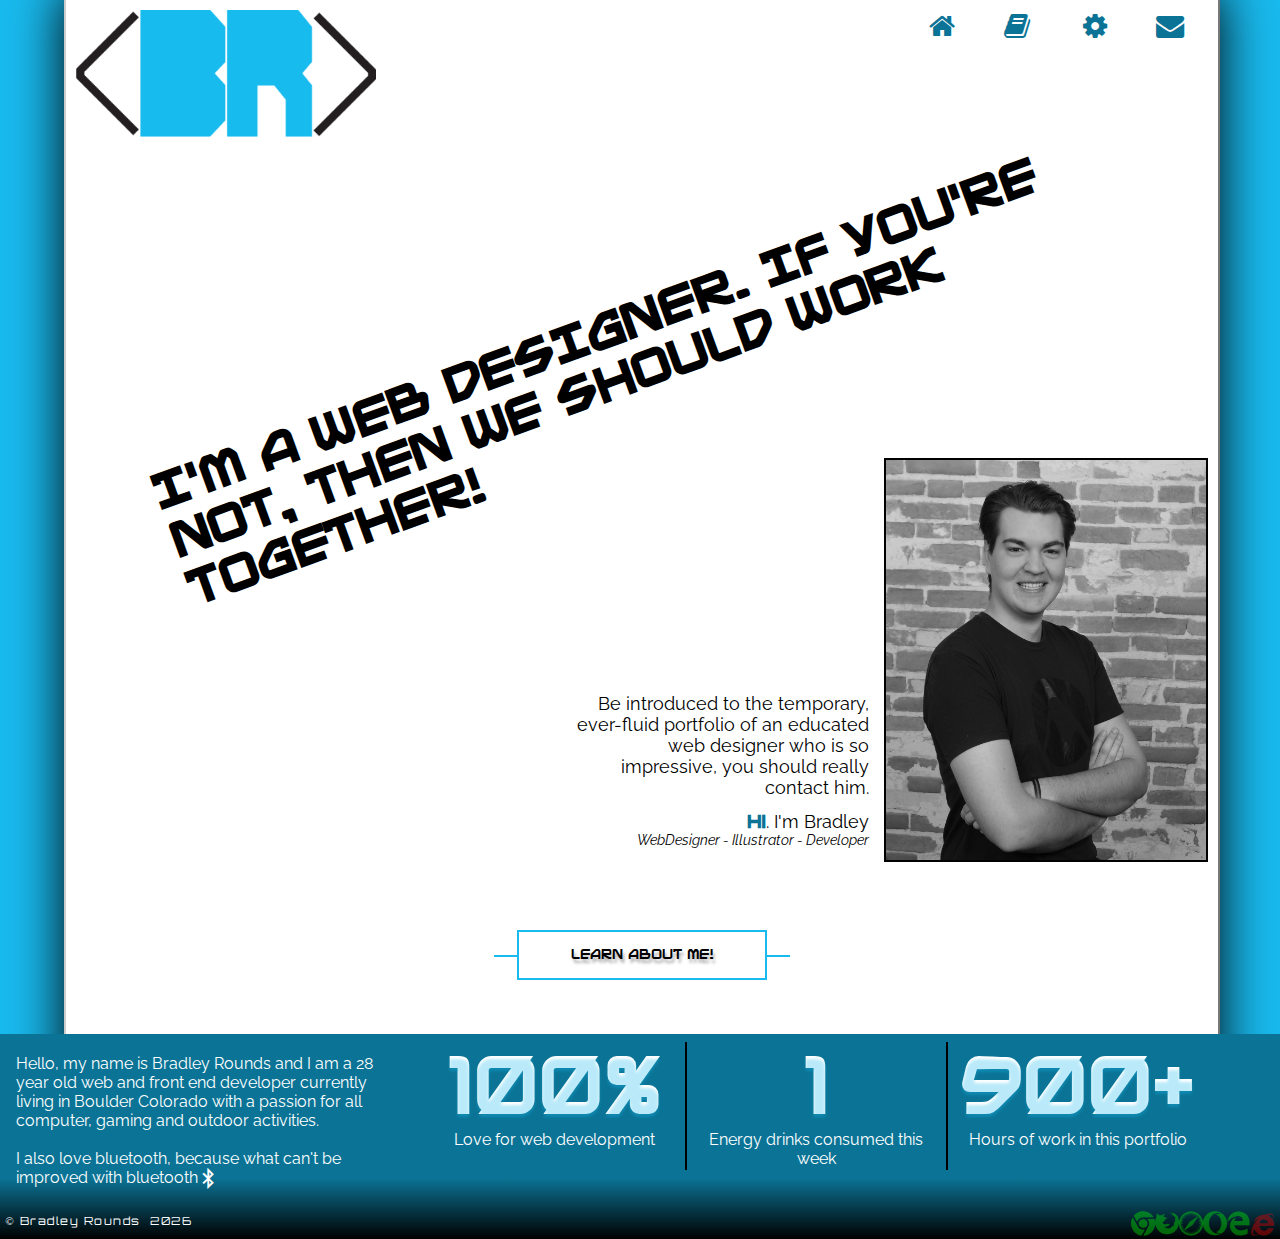
==== commit c0f8da9a: "Clean 1" ====
--- a/index.html
+++ b/index.html
@@ -1,123 +1,129 @@
 <!doctype html>
 <html>
+
 <head>
-	<link rel="icon" href="images/favicon.ico" type="image/x-icon">
-	
-  <link href="_css/styles.css"																				rel="stylesheet">
-  <link href="https://fonts.googleapis.com/css?family=Orbitron" 			rel="stylesheet">
-  <link href="https://fonts.googleapis.com/css?family=Titillium+Web" 	rel="stylesheet">
-  <link href="https://fonts.googleapis.com/css?family=Raleway" 				rel="stylesheet">
-	<link href="fonts/font-awesome-4.7.0/css/font-awesome.min.css"			rel="stylesheet">
-	<link href="fonts/PortfolioIcons/style.css" 												rel="stylesheet">	
-  
+  <link rel="icon" href="images/favicon.ico" type="image/x-icon">
+
+  <link href="_css/styles.css"                                       rel="stylesheet">
+  <link href="https://fonts.googleapis.com/css?family=Orbitron"      rel="stylesheet">
+  <link href="https://fonts.googleapis.com/css?family=Titillium+Web" rel="stylesheet">
+  <link href="https://fonts.googleapis.com/css?family=Raleway"       rel="stylesheet">
+  <link href="fonts/font-awesome-4.7.0/css/font-awesome.min.css"     rel="stylesheet">
+  <link href="fonts/PortfolioIcons/style.css"                        rel="stylesheet">
+
   <script src="https://ajax.googleapis.com/ajax/libs/jquery/3.2.1/jquery.min.js"></script>
-	
-	<!--Recommended Meta Tags-->
-	<meta charset="utf-8">
-	<meta name="language" content="english"> 
-	<meta name="author" content="Bradley Rounds">
-	<meta name="google-site-verification" content="WZoAG_W2nfKKeR74c2QFfFt_z-p1gjTrimfucSSu4II" />
-
-	<!--Search Engine Optimization Meta Tags-->
-	<title>Bradley Rounds - Official Portfolio</title>
-	<meta name="description" content="Bradley Rounds, his projects, interests and experience.">
-	<meta name="keywords" content="Web Developer, Web Designer, passion, freelance, for hire, html, css, javascript, python, php, contact, boulder, longmont, broomfield, louisville, lafayette, thornton, westminster">
-	<meta name="robots" content="index,follow">
-	<meta name="revisit-after" content="7 days">
-	<meta name="distribution" content="web">
-	<meta name="robots" content="noodp">
-
-	<!--Optional Meta Tags-->
-	<meta name="distribution" content="web">
-	<meta name="web_author" content="Bradley Rounds">
-	<meta name="rating" content="general">
-	<meta name="subject" content="Personal">
-	<meta name="title" content="Bradley Rounds - Official Portfolio.">
-	<meta name="copyright" content="Copyright 2018">
-	<meta name="reply-to" content="rounds.bradley@gmail.com">
-	<meta name="city" content="Boulder">
-	<meta name="country" content="USA">
-	<meta name="distribution" content="global">
-
-	<!--Meta Tags for HTML pages on Mobile-->
-	<meta name="HandheldFriendly" content="true"/> 
-	<meta name="viewport" content="width=device-width"/>
+
+  <!--Recommended Meta Tags-->
+  <meta charset="utf-8">
+  <meta name="language" content="english">
+  <meta name="author" content="Bradley Rounds">
+  <meta name="google-site-verification" content="WZoAG_W2nfKKeR74c2QFfFt_z-p1gjTrimfucSSu4II" />
+
+  <!--Search Engine Optimization Meta Tags-->
+  <title>Bradley Rounds - Official Portfolio</title>
+  <meta name="description" content="Bradley Rounds, his projects, interests and experience.">
+  <meta name="keywords" content="Web Developer, Web Designer, passion, freelance, for hire, html, css, javascript, python, php, contact, boulder, longmont, broomfield, louisville, lafayette, thornton, westminster">
+  <meta name="robots" content="index,follow">
+  <meta name="revisit-after" content="7 days">
+  <meta name="distribution" content="web">
+  <meta name="robots" content="noodp">
+
+  <!--Optional Meta Tags-->
+  <meta name="distribution" content="web">
+  <meta name="web_author" content="Bradley Rounds">
+  <meta name="rating" content="general">
+  <meta name="subject" content="Personal">
+  <meta name="title" content="Bradley Rounds - Official Portfolio.">
+  <meta name="copyright" content="Copyright 2018">
+  <meta name="reply-to" content="rounds.bradley@gmail.com">
+  <meta name="city" content="Boulder">
+  <meta name="country" content="USA">
+  <meta name="distribution" content="global">
+
+  <!--Meta Tags for HTML pages on Mobile-->
+  <meta name="HandheldFriendly" content="true" />
+  <meta name="viewport" content="width=device-width" />
 </head>
+
 <body>
-<header>
-  <img id="logoImg" src="images/logo.png" alt="My Logo, A Handmade BR Tag">
-  <nav>
-    <ul>
-      <li class="nav-item">
-				<a href="#"><div class="nav-link"><i class="fa fa-home fa-lg"></i></div>
-          <span>HOME</span>
-        </a>
-			</li>
-      <li class="nav-item">
-				<a href="portfolio.html"><div class="nav-link"><i class="fa fa-book fa-lg"></i></div>
-          <span>PORTFOLIO</span>
-        </a>
-			</li>
-      <li class="nav-item">
-        <div id="dropdown">
-				  <a id="dropdownButton" href="#"><div class="nav-link"><i class="fa fa-gear fa-lg"></i></div>
-            <span>CODING</span>
+  <header>
+    <img id="logoImg" src="images/logo.png" alt="My Logo, A Handmade BR Tag">
+    <nav>
+      <ul>
+        <li class="nav-item">
+          <a href="#">
+            <div class="nav-link"><i class="fa fa-home fa-lg"></i></div>
+            <span>HOME</span>
           </a>
-          <div id="dropdownContent">
-            <a href="coding/javascript.html"><i class="fa fa-coffee fa-lg"></i>
+        </li>
+        <li class="nav-item">
+          <a href="portfolio.html">
+            <div class="nav-link"><i class="fa fa-book fa-lg"></i></div>
+            <span>PORTFOLIO</span>
+          </a>
+        </li>
+        <li class="nav-item">
+          <div id="dropdown">
+            <a id="dropdownButton" href="#">
+              <div class="nav-link"><i class="fa fa-gear fa-lg"></i></div>
+              <span>CODING</span>
+            </a>
+            <div id="dropdownContent">
+              <a href="coding/javascript.html"><i class="fa fa-coffee fa-lg"></i>
               <span>JAVASCRIPT</span>
             </a>
-            <a href="coding/php.html"><i class="fa fa-server fa-lg"></i>
+              <a href="coding/php.html"><i class="fa fa-server fa-lg"></i>
               <span>PHP</span>
             </a>
-            <a href="coding/psudocode.html"><i class="fa fa-cogs fa-lg"></i>
+              <a href="coding/psudocode.html"><i class="fa fa-cogs fa-lg"></i>
               <span>PSUDOCODE</span>
             </a>
-						<a href="coding/python.html"><i class="icon-python fa-lg"></i>
+              <a href="coding/python.html"><i class="icon-python fa-lg"></i>
               <span>PYTHON</span>
             </a>
+            </div>
           </div>
-        </div>
-      </li>
-      <li class="nav-item">
-				<a href="contact_me.html"><div class="nav-link"><i class="fa fa-envelope fa-lg"></i></div>
-          <span>CONTACT</span>
-        </a>
-			</li>
-    </ul>
-  </nav>
-</header>
-<main>
-  <article>
-		<h1 id="homepageGet">I'M A WEB DESIGNER. IF YOU'RE NOT, THEN WE SHOULD WORK TOGETHER!</h1>
-		<aside class="portrait_img">
-			<p>Be introduced to the temporary, ever-fluid portfolio of an educated web designer who is so impressive, you should really contact him.</p>
-			<p>
-				<strong>Hi</strong>. I'm Bradley<br/>
-				<span>WebDesigner - Illustrator - Developer</span>
-			</p>
-			<img class="portrait_img-small" src="images/BradleyRounds2018.jpg" alt="Image of myself">
-			<img class="portrait_img-large" src="images/BradleyRounds2018.jpg" alt="Image of myself">
-		</aside>
-  </article>
-	<div class="callToAction underline">
-		<button onclick="window.location.assign('portfolio.html')">Learn About Me!</button>
-	</div>
- </main>
-<footer>
-  <div class="bio">
-    <div class="text">
-      <p>Hello, my name is Bradley Rounds and I am a <span id="bioText_age">20</span> year old web and front end developer currently living in Boulder Colorado with a passion for all computer, gaming and outdoor activities.<br><br>I also love bluetooth, because what can't be improved with bluetooth  <i class="fa fa-bluetooth-b fa-lg"></i></p>
+        </li>
+        <li class="nav-item">
+          <a href="contact_me.html">
+            <div class="nav-link"><i class="fa fa-envelope fa-lg"></i></div>
+            <span>CONTACT</span>
+          </a>
+        </li>
+      </ul>
+    </nav>
+  </header>
+  <main>
+    <article>
+      <h1 id="homepageGet">I'M A WEB DESIGNER. IF YOU'RE NOT, THEN WE SHOULD WORK TOGETHER!</h1>
+      <aside class="portrait_img">
+        <p>Be introduced to the temporary, ever-fluid portfolio of an educated web designer who is so impressive, you should really contact him.</p>
+        <p>
+          <strong>Hi</strong>. I'm Bradley<br/>
+          <span>WebDesigner - Illustrator - Developer</span>
+        </p>
+        <img class="portrait_img-small" src="images/BradleyRounds2018.jpg" alt="Image of myself">
+        <img class="portrait_img-large" src="images/BradleyRounds2018.jpg" alt="Image of myself">
+      </aside>
+    </article>
+    <div class="callToAction underline">
+      <button onclick="window.location.assign('portfolio.html')">Learn About Me!</button>
     </div>
-    <div class="stats">
-      <div><span>100%</span><br>Love for web development</div>
-      <div><span id="bioStats_drinks"></span><br>Energy drinks consumed this week</div>
-      <div><span>900+</span><br>Hours of work in this portfolio</div>
+  </main>
+  <footer>
+    <div class="bio">
+      <div class="text">
+        <p>Hello, my name is Bradley Rounds and I am a <span id="bioText_age">20</span> year old web and front end developer currently living in Boulder Colorado with a passion for all computer, gaming and outdoor activities.<br><br>I also love bluetooth, because what can't be improved with bluetooth <i class="fa fa-bluetooth-b fa-lg"></i></p>
+      </div>
+      <div class="stats">
+        <div><span>100%</span><br>Love for web development</div>
+        <div><span id="bioStats_drinks"></span><br>Energy drinks consumed this week</div>
+        <div><span>900+</span><br>Hours of work in this portfolio</div>
+      </div>
     </div>
-  </div>
-  <div class="sub">
-    <span class="copywrite">&copy; Bradley Rounds <span>2018</span></span>
-    <span class="compatibility">
+    <div class="sub">
+      <span class="copywrite">&copy; Bradley Rounds <span>2018</span></span>
+      <span class="compatibility">
       <i class="icon-chrome  iconImg valid" aria-hidden="true"></i>
       <i class="icon-firefox iconImg valid" aria-hidden="true"></i>
       <i class="icon-safari  iconImg valid" aria-hidden="true"></i>
@@ -125,66 +131,74 @@
       <i class="icon-edge    iconImg valid" aria-hidden="true"></i>
       <i class="icon-IE      iconImg invalid" aria-hidden="true"></i>
     </span>
-  </div>
-</footer>
-  
-<!-- Age -->
-<script type="text/javascript">
-  var today = new Date();
-	var birthDate = new Date(1998, 0, 3);
-	var age = today.getFullYear() - birthDate.getFullYear();
-	var m = today.getMonth() - birthDate.getMonth();
-	if (m < 0 || (m === 0 && today.getDate() < birthDate.getDate())) {age--;}
-  $('#bioText_age').text(age);
-</script>
-<!-- Copywrite Year -->
-<script type="text/javascript">
-  $('.copywrite span').text(new Date().getFullYear());
-</script>
-<!-- Energy Drinks -->
-<script type="text/javascript">
-  function getRndInteger(min, max) {
-    return Math.floor(Math.random() * (max - min) ) + min;
-  }
-  // checks if one day has passed. return "true" is so
-  function hasOneDayPassed() {
-    var date = new Date().toLocaleDateString();
-    if( localStorage.BradleyRounds_date == date ) 
-      return false;
-    localStorage.BradleyRounds_date = date;
-    return true;
-  }
-  var counter;
-  function runOncePerDay() {
-    if( !hasOneDayPassed() ) return false;
-    
-    localStorage.BradleyRounds_drink = 0;
-    counter = getRndInteger(parseInt(localStorage.BradleyRounds_drink), 5);
-    localStorage.BradleyRounds_drink = counter;
-  }
-  runOncePerDay();
-  if ( localStorage.getItem("BradleyRounds_drink") ) {
-    $('#bioStats_drinks').text(localStorage.BradleyRounds_drink);
-  } else {
-    localStorage.BradleyRounds_drink = counter;
-    $('#bioStats_drinks').text(counter);
-  }
-</script>
-<!-- Empty Node Removal -->
-<script>
-  function clean(node) {
-    for (var n = 0; n < node.childNodes.length; n ++) {
-      var child = node.childNodes[n];
-      if (child.nodeType === 8 || (child.nodeType === 3 && !/\S/.test(child.nodeValue))) {
-        node.removeChild(child);
-        n --;
-      } else if(child.nodeType === 1) {
-        clean(child);
+    </div>
+  </footer>
+
+  <!-- Age -->
+  <script type="text/javascript">
+    var today = new Date();
+    var birthDate = new Date(1998, 0, 3);
+    var age = today.getFullYear() - birthDate.getFullYear();
+    var m = today.getMonth() - birthDate.getMonth();
+    if (m < 0 || (m === 0 && today.getDate() < birthDate.getDate())) {
+      age--;
+    }
+    $('#bioText_age').text(age);
+
+  </script>
+  <!-- Copywrite Year -->
+  <script type="text/javascript">
+    $('.copywrite span').text(new Date().getFullYear());
+
+  </script>
+  <!-- Energy Drinks -->
+  <script type="text/javascript">
+    function getRndInteger(min, max) {
+      return Math.floor(Math.random() * (max - min)) + min;
+    }
+    // checks if one day has passed. return "true" is so
+    function hasOneDayPassed() {
+      var date = new Date().toLocaleDateString();
+      if (localStorage.BradleyRounds_date == date)
+        return false;
+      localStorage.BradleyRounds_date = date;
+      return true;
+    }
+    var counter;
+
+    function runOncePerDay() {
+      if (!hasOneDayPassed()) return false;
+
+      localStorage.BradleyRounds_drink = 0;
+      counter = getRndInteger(parseInt(localStorage.BradleyRounds_drink), 5);
+      localStorage.BradleyRounds_drink = counter;
+    }
+    runOncePerDay();
+    if (localStorage.getItem("BradleyRounds_drink")) {
+      $('#bioStats_drinks').text(localStorage.BradleyRounds_drink);
+    } else {
+      localStorage.BradleyRounds_drink = counter;
+      $('#bioStats_drinks').text(counter);
+    }
+
+  </script>
+  <!-- Empty Node Removal -->
+  <script>
+    function clean(node) {
+      for (var n = 0; n < node.childNodes.length; n++) {
+        var child = node.childNodes[n];
+        if (child.nodeType === 8 || (child.nodeType === 3 && !/\S/.test(child.nodeValue))) {
+          node.removeChild(child);
+          n--;
+        } else if (child.nodeType === 1) {
+          clean(child);
+        }
       }
     }
-  }
-  clean(document);
-</script>
-<script src="scripts/dropdown-nav.js"></script>
+    clean(document);
+
+  </script>
+  <script src="scripts/dropdown-nav.js"></script>
 </body>
-</html>+
+</html>
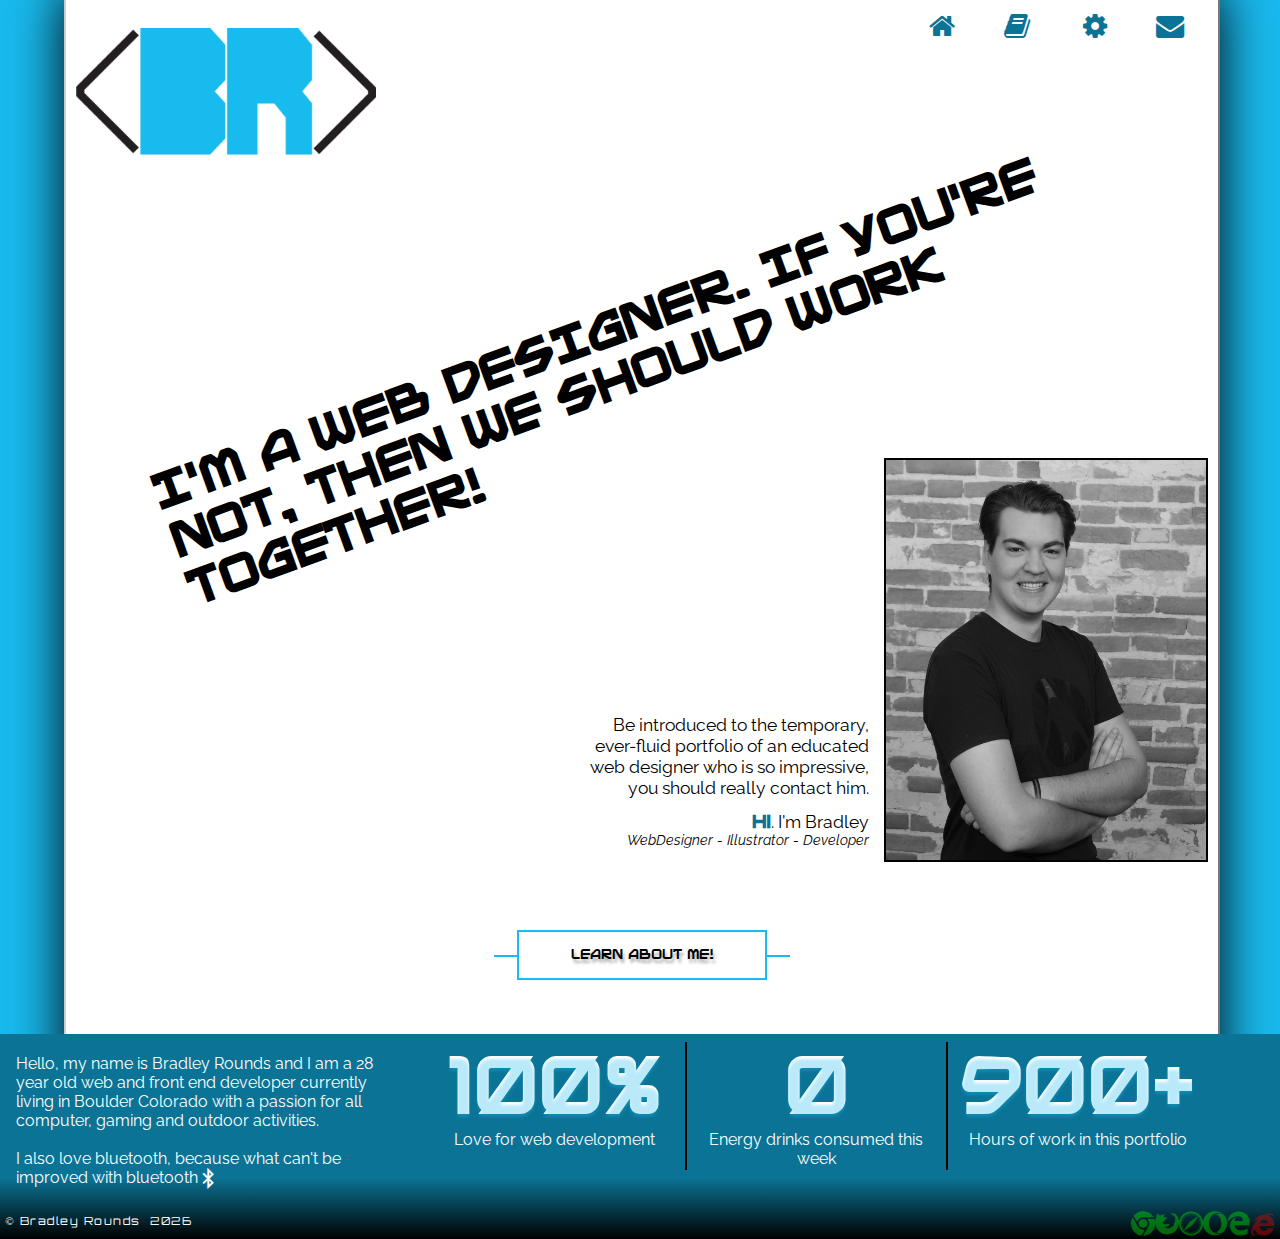
==== commit 1661d1a4: "Print &n Font Update" ====
--- a/index.html
+++ b/index.html
@@ -5,9 +5,6 @@
   <link rel="icon" href="images/favicon.ico" type="image/x-icon">
 
   <link href="_css/styles.css"                                       rel="stylesheet">
-  <link href="https://fonts.googleapis.com/css?family=Orbitron"      rel="stylesheet">
-  <link href="https://fonts.googleapis.com/css?family=Titillium+Web" rel="stylesheet">
-  <link href="https://fonts.googleapis.com/css?family=Raleway"       rel="stylesheet">
   <link href="fonts/font-awesome-4.7.0/css/font-awesome.min.css"     rel="stylesheet">
   <link href="fonts/PortfolioIcons/style.css"                        rel="stylesheet">
 
--- a/_css/styles.css
+++ b/_css/styles.css
@@ -1,26 +1,52 @@
+@import url("https://fonts.googleapis.com/css?family=Orbitron");
+@import url("https://fonts.googleapis.com/css?family=Titillium+Web");
 @font-face {
-  font-family: 'MainFont';
-  src: url("../fonts/mainframe-bb.regular.ttf");
-}
-
-/* line 5, C:/Users/B-Rad/Documents/Websites/Portfolio v3 --current--/_scss/styles.scss */
+  font-family: 'Mainframe';
+  src: url("../fonts/mainframe-bb.regular.ttf") format("truetype");
+}
+
+@font-face {
+  font-family: 'Raleway';
+  src: url("../fonts/Raleway-v4020-Regular.otf");
+  font-weight: normal;
+  font-style: normal;
+}
+
+@font-face {
+  font-family: 'Raleway';
+  src: url("../fonts/Raleway-v4020-RegularItalic.otf");
+  font-weight: normal;
+  font-style: italic;
+}
+
+@font-face {
+  font-family: 'Raleway';
+  src: url("../fonts/Raleway-v4020-Bold.otf");
+  font-weight: bold;
+  font-style: normal;
+}
+
+@font-face {
+  font-family: 'Raleway';
+  src: url("../fonts/Raleway-v4020-BoldItalic.otf");
+  font-weight: bold;
+  font-style: italic;
+}
+
 html {
   background-color: #19BAEE;
   position: relative;
 }
 
-/* line 9, C:/Users/B-Rad/Documents/Websites/Portfolio v3 --current--/_scss/styles.scss */
 html a {
   color: #0b7496;
   text-decoration: none;
 }
 
-/* line 12, C:/Users/B-Rad/Documents/Websites/Portfolio v3 --current--/_scss/styles.scss */
 html a:hover {
   cursor: pointer;
 }
 
-/* line 16, C:/Users/B-Rad/Documents/Websites/Portfolio v3 --current--/_scss/styles.scss */
 body {
   z-index: -10;
   overflow-x: hidden;
@@ -36,14 +62,12 @@
 }
 
 @media screen and (min-width: 2000px) {
-  /* line 16, C:/Users/B-Rad/Documents/Websites/Portfolio v3 --current--/_scss/styles.scss */
   body {
     height: 100vh;
   }
 }
 
 @media screen and (max-width: 1200px) {
-  /* line 16, C:/Users/B-Rad/Documents/Websites/Portfolio v3 --current--/_scss/styles.scss */
   body {
     width: 100%;
     border: 0;
@@ -52,65 +76,53 @@
 }
 
 @media screen and (max-width: 550px) {
-  /* line 16, C:/Users/B-Rad/Documents/Websites/Portfolio v3 --current--/_scss/styles.scss */
   body {
     width: 100vw;
   }
 }
 
-/* line 40, C:/Users/B-Rad/Documents/Websites/Portfolio v3 --current--/_scss/styles.scss */
 img {
   color: gray;
   font-size: 10px;
 }
 
-/*Alt Text*/
-/* line 41, C:/Users/B-Rad/Documents/Websites/Portfolio v3 --current--/_scss/styles.scss */
+/*Image alt Text*/
 input[type='submit'] span {
   color: white;
 }
 
-/* line 42, C:/Users/B-Rad/Documents/Websites/Portfolio v3 --current--/_scss/styles.scss */
 .bracket {
   color: white;
 }
 
-/* line 43, C:/Users/B-Rad/Documents/Websites/Portfolio v3 --current--/_scss/styles.scss */
 .portfolioGroup {
   display: block;
 }
 
-/* line 44, C:/Users/B-Rad/Documents/Websites/Portfolio v3 --current--/_scss/styles.scss */
 .nopadding {
   padding: 0;
 }
 
-/* line 45, C:/Users/B-Rad/Documents/Websites/Portfolio v3 --current--/_scss/styles.scss */
 .nomargin {
   margin: 0;
 }
 
-/* line 46, C:/Users/B-Rad/Documents/Websites/Portfolio v3 --current--/_scss/styles.scss */
 .visible {
   visibility: visible;
 }
 
-/* line 47, C:/Users/B-Rad/Documents/Websites/Portfolio v3 --current--/_scss/styles.scss */
 .notvisible {
   visibility: hidden;
 }
 
-/* line 48, C:/Users/B-Rad/Documents/Websites/Portfolio v3 --current--/_scss/styles.scss */
 .printonly {
   display: none;
 }
 
-/* line 49, C:/Users/B-Rad/Documents/Websites/Portfolio v3 --current--/_scss/styles.scss */
 .noscroll {
   overflow: hidden;
 }
 
-/* line 50, C:/Users/B-Rad/Documents/Websites/Portfolio v3 --current--/_scss/styles.scss */
 .flip-vertical {
   -webkit-transform: rotate(180deg);
   -moz-transform: rotate(180deg);
@@ -119,7 +131,6 @@
   transform: rotate(180deg);
 }
 
-/* line 51, C:/Users/B-Rad/Documents/Websites/Portfolio v3 --current--/_scss/styles.scss */
 .letterpress {
   color: transparent;
   background-color: #000;
@@ -131,17 +142,14 @@
   background-clip: text;
 }
 
-/* line 53, C:/Users/B-Rad/Documents/Websites/Portfolio v3 --current--/_scss/styles.scss */
 i.valid {
   color: rgba(0, 255, 0, 0.4);
 }
 
-/* line 54, C:/Users/B-Rad/Documents/Websites/Portfolio v3 --current--/_scss/styles.scss */
 i.invalid {
   color: rgba(255, 0, 0, 0.4);
 }
 
-/* line 56, C:/Users/B-Rad/Documents/Websites/Portfolio v3 --current--/_scss/styles.scss */
 .arrow {
   border: solid black;
   border-width: 0 3px 3px 0;
@@ -151,7 +159,6 @@
   transition: .5s ease;
 }
 
-/* line 63, C:/Users/B-Rad/Documents/Websites/Portfolio v3 --current--/_scss/styles.scss */
 .arrow_up {
   -webkit-transform: rotate(-136deg);
   -moz-transform: rotate(-136deg);
@@ -160,7 +167,6 @@
   transform: rotate(-136deg);
 }
 
-/* line 64, C:/Users/B-Rad/Documents/Websites/Portfolio v3 --current--/_scss/styles.scss */
 .arrow_down {
   -webkit-transform: rotate(  45deg);
   -moz-transform: rotate(  45deg);
@@ -169,13 +175,11 @@
   transform: rotate(  45deg);
 }
 
-/* line 68, C:/Users/B-Rad/Documents/Websites/Portfolio v3 --current--/_scss/styles.scss */
 div hr {
   clear: both;
   border-color: #414244;
 }
 
-/* line 79, C:/Users/B-Rad/Documents/Websites/Portfolio v3 --current--/_scss/styles.scss */
 .clearfix::after,
 body::after,
 header::after,
@@ -188,14 +192,12 @@
   clear: both;
 }
 
-/* line 88, C:/Users/B-Rad/Documents/Websites/Portfolio v3 --current--/_scss/styles.scss */
 .scrollbar::-webkit-scrollbar-track {
   -webkit-box-shadow: inset 0 0 6px rgba(0, 0, 0, 0.3);
   background-color: transparent;
   border-radius: 10px;
 }
 
-/* line 93, C:/Users/B-Rad/Documents/Websites/Portfolio v3 --current--/_scss/styles.scss */
 .scrollbar::-webkit-scrollbar {
   margin: 0 10px;
   width: 10px;
@@ -203,23 +205,20 @@
   background-color: transparent;
 }
 
-/* line 99, C:/Users/B-Rad/Documents/Websites/Portfolio v3 --current--/_scss/styles.scss */
 .scrollbar::-webkit-scrollbar-thumb {
   border-radius: 10px;
   background-color: #0ae;
   background: -webkit-linear-gradient(left, #19BAEE 0%, #207cca 50%, #19BAEE 100%);
 }
 
-/* line 106, C:/Users/B-Rad/Documents/Websites/Portfolio v3 --current--/_scss/styles.scss */
 #logoImg {
   max-width: 300px;
   width: 40%;
-  margin: 10px;
+  margin: 28px 10px;
   cursor: pointer;
 }
 
 @media screen and (max-width: 831px) {
-  /* line 106, C:/Users/B-Rad/Documents/Websites/Portfolio v3 --current--/_scss/styles.scss */
   #logoImg {
     display: block;
     position: relative;
@@ -229,8 +228,8 @@
   }
 }
 
-/* line 121, C:/Users/B-Rad/Documents/Websites/Portfolio v3 --current--/_scss/styles.scss */
 #loading {
+  display: none;
   position: absolute;
   top: 0;
   margin: 0 auto;
@@ -242,13 +241,11 @@
 }
 
 @media screen and (max-width: 1200px) {
-  /* line 121, C:/Users/B-Rad/Documents/Websites/Portfolio v3 --current--/_scss/styles.scss */
   #loading {
     width: 100%;
   }
 }
 
-/* line 132, C:/Users/B-Rad/Documents/Websites/Portfolio v3 --current--/_scss/styles.scss */
 #loading #poof {
   animation: a-h 0.5s 1.25s 1 linear forwards, a-nt 0.6s 1.25s 1 cubic-bezier(0, 0, 0.2, 1);
   background: #eee;
@@ -257,18 +254,16 @@
   left: 50%;
   margin: -415px -400px 0;
   position: absolute;
-  top: 50%;
+  top: 450px;
   transform: scale(0);
   width: 800px;
 }
 
-/* line 144, C:/Users/B-Rad/Documents/Websites/Portfolio v3 --current--/_scss/styles.scss */
 #loading main {
   height: 100%;
   transition: all 1.5s ease-in;
 }
 
-/* line 148, C:/Users/B-Rad/Documents/Websites/Portfolio v3 --current--/_scss/styles.scss */
 #loading #animation {
   animation: a-s 0.5s 0.5s 1 linear forwards, a-e 1.75s 0.5s 1 cubic-bezier(0, 0, 0.67, 1) forwards;
   opacity: 0;
@@ -277,14 +272,12 @@
   background-color: white;
 }
 
-/* line 155, C:/Users/B-Rad/Documents/Websites/Portfolio v3 --current--/_scss/styles.scss */
 #loading div.spacer {
   height: 450px;
   margin-bottom: -140px;
   transition: all 1.5s ease-in;
 }
 
-/* line 160, C:/Users/B-Rad/Documents/Websites/Portfolio v3 --current--/_scss/styles.scss */
 #loading progress {
   width: 90%;
   margin: 30% auto;
@@ -303,24 +296,20 @@
   position: relative;
 }
 
-/* line 169, C:/Users/B-Rad/Documents/Websites/Portfolio v3 --current--/_scss/styles.scss */
 #loading progress::-webkit-progress-bar {
   background-color: #eee;
   border-radius: 2px;
   box-shadow: 0 2px 5px rgba(0, 0, 0, 0.25) inset;
 }
 
-/* line 174, C:/Users/B-Rad/Documents/Websites/Portfolio v3 --current--/_scss/styles.scss */
 #loading progress::-moz-progress-bar {
   background: #19BAEE;
 }
 
-/* line 175, C:/Users/B-Rad/Documents/Websites/Portfolio v3 --current--/_scss/styles.scss */
 #loading progress::-webkit-progress-value {
   background: #19BAEE;
 }
 
-/* line 184, C:/Users/B-Rad/Documents/Websites/Portfolio v3 --current--/_scss/styles.scss */
 #loading article {
   position: relative;
   display: inline-block;
@@ -330,17 +319,14 @@
   margin: 0 2px;
 }
 
-/* line 191, C:/Users/B-Rad/Documents/Websites/Portfolio v3 --current--/_scss/styles.scss */
 #loading article > * {
   pointer-events: none;
 }
 
-/* line 194, C:/Users/B-Rad/Documents/Websites/Portfolio v3 --current--/_scss/styles.scss */
 #loading article#left-bracket {
   width: 100px;
 }
 
-/* line 196, C:/Users/B-Rad/Documents/Websites/Portfolio v3 --current--/_scss/styles.scss */
 #loading article#left-bracket .black, #loading article#left-bracket .cover {
   height: 130px;
   width: 130px;
@@ -351,23 +337,19 @@
   transform: rotate(-45deg);
 }
 
-/* line 209, C:/Users/B-Rad/Documents/Websites/Portfolio v3 --current--/_scss/styles.scss */
 #loading article#left-bracket .black {
   background-color: lightgray;
 }
 
-/* line 210, C:/Users/B-Rad/Documents/Websites/Portfolio v3 --current--/_scss/styles.scss */
 #loading article#left-bracket .cover {
   background-color: white;
   left: 15px;
 }
 
-/* line 215, C:/Users/B-Rad/Documents/Websites/Portfolio v3 --current--/_scss/styles.scss */
 #loading article#right-bracket {
   width: 100px;
 }
 
-/* line 217, C:/Users/B-Rad/Documents/Websites/Portfolio v3 --current--/_scss/styles.scss */
 #loading article#right-bracket .black, #loading article#right-bracket .cover {
   height: 130px;
   width: 130px;
@@ -379,18 +361,15 @@
   transform: rotate(45deg);
 }
 
-/* line 231, C:/Users/B-Rad/Documents/Websites/Portfolio v3 --current--/_scss/styles.scss */
 #loading article#right-bracket .black {
   background-color: lightgray;
 }
 
-/* line 232, C:/Users/B-Rad/Documents/Websites/Portfolio v3 --current--/_scss/styles.scss */
 #loading article#right-bracket .cover {
   background-color: white;
   right: 15px;
 }
 
-/* line 239, C:/Users/B-Rad/Documents/Websites/Portfolio v3 --current--/_scss/styles.scss */
 #loading article#left-bracket section,
 #loading article#right-bracket section {
   height: 0px;
@@ -401,26 +380,22 @@
   animation: a-gc 3s 1.5s 1 forwards;
 }
 
-/* line 250, C:/Users/B-Rad/Documents/Websites/Portfolio v3 --current--/_scss/styles.scss */
 #loading article#left-bracket section {
   top: calc(50% - 120px);
   left: calc(50% - 120px);
 }
 
-/* line 254, C:/Users/B-Rad/Documents/Websites/Portfolio v3 --current--/_scss/styles.scss */
 #loading article#right-bracket section {
   top: calc(50% - 120px);
   right: calc(50% - 120px);
 }
 
-/* line 260, C:/Users/B-Rad/Documents/Websites/Portfolio v3 --current--/_scss/styles.scss */
 #loading article#B {
   height: 190px;
   top: -30px;
   background-color: lightgrey;
 }
 
-/* line 265, C:/Users/B-Rad/Documents/Websites/Portfolio v3 --current--/_scss/styles.scss */
 #loading article#B div {
   background-color: white;
   width: 50px;
@@ -429,32 +404,27 @@
   transform: rotate(45deg);
 }
 
-/* line 274, C:/Users/B-Rad/Documents/Websites/Portfolio v3 --current--/_scss/styles.scss */
 #loading article#B div:nth-of-type(1) {
   top: -30px;
   right: -30px;
 }
 
-/* line 278, C:/Users/B-Rad/Documents/Websites/Portfolio v3 --current--/_scss/styles.scss */
 #loading article#B div:nth-of-type(2) {
   top: 35%;
   right: -45px;
 }
 
-/* line 282, C:/Users/B-Rad/Documents/Websites/Portfolio v3 --current--/_scss/styles.scss */
 #loading article#B div:nth-of-type(3) {
   bottom: -30px;
   right: -30px;
 }
 
-/* line 287, C:/Users/B-Rad/Documents/Websites/Portfolio v3 --current--/_scss/styles.scss */
 #loading article#R {
   height: 190px;
   top: -30px;
   background-color: lightgrey;
 }
 
-/* line 292, C:/Users/B-Rad/Documents/Websites/Portfolio v3 --current--/_scss/styles.scss */
 #loading article#R div {
   background-color: white;
   width: 50px;
@@ -463,19 +433,16 @@
   transform: rotate(45deg);
 }
 
-/* line 301, C:/Users/B-Rad/Documents/Websites/Portfolio v3 --current--/_scss/styles.scss */
 #loading article#R div:nth-of-type(1) {
   top: -30px;
   right: -30px;
 }
 
-/* line 305, C:/Users/B-Rad/Documents/Websites/Portfolio v3 --current--/_scss/styles.scss */
 #loading article#R div:nth-of-type(2) {
   top: 35%;
   right: -45px;
 }
 
-/* line 309, C:/Users/B-Rad/Documents/Websites/Portfolio v3 --current--/_scss/styles.scss */
 #loading article#R div:nth-of-type(3) {
   transform: rotate(0deg);
   width: 35px;
@@ -484,7 +451,6 @@
   left: 36%;
 }
 
-/* line 316, C:/Users/B-Rad/Documents/Websites/Portfolio v3 --current--/_scss/styles.scss */
 #loading article#R div:nth-of-type(4) {
   transform-origin: top left;
   height: 20px;
@@ -493,7 +459,6 @@
   left: 64px;
 }
 
-/* line 324, C:/Users/B-Rad/Documents/Websites/Portfolio v3 --current--/_scss/styles.scss */
 #loading article#R div:nth-of-type(5) {
   transform: rotate(0);
   height: 20px;
@@ -502,7 +467,6 @@
   left: 43px;
 }
 
-/* line 335, C:/Users/B-Rad/Documents/Websites/Portfolio v3 --current--/_scss/styles.scss */
 #loading article#B section,
 #loading article#R section {
   height: 300px;
@@ -515,12 +479,10 @@
   animation: a-grA 3s 1 ease forwards;
 }
 
-/* line 349, C:/Users/B-Rad/Documents/Websites/Portfolio v3 --current--/_scss/styles.scss */
 #loading article#R section {
   animation-name: a-grB;
 }
 
-/* line 351, C:/Users/B-Rad/Documents/Websites/Portfolio v3 --current--/_scss/styles.scss */
 #loading .msg {
   color: #757575;
   font-size: 20px;
@@ -531,7 +493,6 @@
   opacity: 0;
 }
 
-/* line 362, C:/Users/B-Rad/Documents/Websites/Portfolio v3 --current--/_scss/styles.scss */
 #loading.translate {
   position: absolute;
   transition: background-color 1s ease;
@@ -540,40 +501,33 @@
   transform-origin: top left;
 }
 
-/* line 370, C:/Users/B-Rad/Documents/Websites/Portfolio v3 --current--/_scss/styles.scss */
 #loading.translate progress {
   display: none;
 }
 
-/* line 371, C:/Users/B-Rad/Documents/Websites/Portfolio v3 --current--/_scss/styles.scss */
 #loading.translate .msg {
   display: none;
 }
 
-/* line 372, C:/Users/B-Rad/Documents/Websites/Portfolio v3 --current--/_scss/styles.scss */
 #loading.translate main {
   width: 465px;
   height: 250px;
   margin: 0 auto;
 }
 
-/* line 376, C:/Users/B-Rad/Documents/Websites/Portfolio v3 --current--/_scss/styles.scss */
 #loading.translate main article {
   cursor: pointer;
 }
 
-/* line 378, C:/Users/B-Rad/Documents/Websites/Portfolio v3 --current--/_scss/styles.scss */
 #loading.translate .spacer {
   height: 0;
   margin-bottom: 0;
 }
 
-/* line 379, C:/Users/B-Rad/Documents/Websites/Portfolio v3 --current--/_scss/styles.scss */
 #loading.translate #left-bracket {
   background-color: transparent;
 }
 
-/* line 380, C:/Users/B-Rad/Documents/Websites/Portfolio v3 --current--/_scss/styles.scss */
 #loading.translate #right-bracket {
   background-color: transparent;
 }
@@ -649,12 +603,10 @@
   }
 }
 
-/* line 444, C:/Users/B-Rad/Documents/Websites/Portfolio v3 --current--/_scss/styles.scss */
 header {
   height: 175px;
 }
 
-/* line 445, C:/Users/B-Rad/Documents/Websites/Portfolio v3 --current--/_scss/styles.scss */
 nav {
   float: right;
   top: 5px;
@@ -662,7 +614,6 @@
 }
 
 @media screen and (max-width: 831px) {
-  /* line 445, C:/Users/B-Rad/Documents/Websites/Portfolio v3 --current--/_scss/styles.scss */
   nav {
     float: none;
     position: relative;
@@ -673,20 +624,17 @@
 }
 
 @media screen and (max-width: 550px) {
-  /* line 445, C:/Users/B-Rad/Documents/Websites/Portfolio v3 --current--/_scss/styles.scss */
   nav {
     text-align: center;
     float: none;
   }
 }
 
-/* line 462, C:/Users/B-Rad/Documents/Websites/Portfolio v3 --current--/_scss/styles.scss */
 nav ul {
   margin-top: 10px;
   padding: 0;
 }
 
-/* line 463, C:/Users/B-Rad/Documents/Websites/Portfolio v3 --current--/_scss/styles.scss */
 nav li {
   display: inline-block;
   list-style-type: none;
@@ -694,7 +642,6 @@
   text-align: center;
 }
 
-/* line 469, C:/Users/B-Rad/Documents/Websites/Portfolio v3 --current--/_scss/styles.scss */
 nav li a {
   display: block;
   position: relative;
@@ -706,7 +653,6 @@
   cursor: pointer;
 }
 
-/* line 478, C:/Users/B-Rad/Documents/Websites/Portfolio v3 --current--/_scss/styles.scss */
 nav li a i {
   -webkit-transition: all 0.3s ease-out;
   -moz-transition: all 0.3s ease-out;
@@ -715,7 +661,6 @@
   transition: all 0.3s ease-out;
 }
 
-/* line 480, C:/Users/B-Rad/Documents/Websites/Portfolio v3 --current--/_scss/styles.scss */
 nav li a .nav-link {
   width: 75px;
   height: 30px;
@@ -727,7 +672,6 @@
 }
 
 @media screen and (max-width: 550px) {
-  /* line 480, C:/Users/B-Rad/Documents/Websites/Portfolio v3 --current--/_scss/styles.scss */
   nav li a .nav-link {
     padding: 0;
     height: 36px;
@@ -736,7 +680,6 @@
   }
 }
 
-/* line 496, C:/Users/B-Rad/Documents/Websites/Portfolio v3 --current--/_scss/styles.scss */
 nav li a span {
   display: block;
   position: relative;
@@ -745,7 +688,7 @@
   bottom: 18px;
   margin-left: -25%;
   color: black;
-  font-family: MainFont;
+  font-family: "Mainframe";
   font-size: 9px;
   letter-spacing: 2px;
   -webkit-transition: all 0.3s ease-out;
@@ -756,46 +699,38 @@
 }
 
 @media screen and (max-width: 831px) {
-  /* line 496, C:/Users/B-Rad/Documents/Websites/Portfolio v3 --current--/_scss/styles.scss */
   nav li a span {
     opacity: 1;
     bottom: 0;
   }
 }
 
-/* line 518, C:/Users/B-Rad/Documents/Websites/Portfolio v3 --current--/_scss/styles.scss */
 nav li a:hover i {
   opacity: 0;
 }
 
-/* line 519, C:/Users/B-Rad/Documents/Websites/Portfolio v3 --current--/_scss/styles.scss */
 nav li a:hover span {
   opacity: 1;
 }
 
 @media screen and (max-width: 831px) {
-  /* line 521, C:/Users/B-Rad/Documents/Websites/Portfolio v3 --current--/_scss/styles.scss */
   nav li a:hover i {
     opacity: 1;
   }
-  /* line 522, C:/Users/B-Rad/Documents/Websites/Portfolio v3 --current--/_scss/styles.scss */
   nav li a:hover span {
     opacity: 1;
     text-decoration: underline;
   }
 }
 
-/* line 529, C:/Users/B-Rad/Documents/Websites/Portfolio v3 --current--/_scss/styles.scss */
 nav li .active, nav li a:hover {
   color: black;
 }
 
-/* line 532, C:/Users/B-Rad/Documents/Websites/Portfolio v3 --current--/_scss/styles.scss */
 nav li #dropdown {
   position: relative;
 }
 
-/* line 533, C:/Users/B-Rad/Documents/Websites/Portfolio v3 --current--/_scss/styles.scss */
 nav li #dropdownContent {
   display: none;
   position: absolute;
@@ -809,7 +744,6 @@
 }
 
 @media screen and (max-width: 831px) {
-  /* line 533, C:/Users/B-Rad/Documents/Websites/Portfolio v3 --current--/_scss/styles.scss */
   nav li #dropdownContent {
     width: 1300%;
     left: -600%;
@@ -820,13 +754,11 @@
 }
 
 @media screen and (max-width: 831px) {
-  /* line 552, C:/Users/B-Rad/Documents/Websites/Portfolio v3 --current--/_scss/styles.scss */
   nav li #dropdownContent a {
     margin-top: 10px;
   }
 }
 
-/* line 561, C:/Users/B-Rad/Documents/Websites/Portfolio v3 --current--/_scss/styles.scss */
 aside.portrait_img {
   position: relative;
   float: right;
@@ -834,7 +766,6 @@
 }
 
 @media screen and (max-width: 831px) {
-  /* line 561, C:/Users/B-Rad/Documents/Websites/Portfolio v3 --current--/_scss/styles.scss */
   aside.portrait_img {
     float: left;
     margin: 10px;
@@ -842,14 +773,12 @@
 }
 
 @media screen and (max-width: 550px) {
-  /* line 561, C:/Users/B-Rad/Documents/Websites/Portfolio v3 --current--/_scss/styles.scss */
   aside.portrait_img {
     float: none;
     text-align: center;
   }
 }
 
-/* line 574, C:/Users/B-Rad/Documents/Websites/Portfolio v3 --current--/_scss/styles.scss */
 aside.portrait_img p {
   font-family: "Raleway";
   text-align: right;
@@ -862,7 +791,6 @@
 }
 
 @media screen and (max-width: 831px) {
-  /* line 574, C:/Users/B-Rad/Documents/Websites/Portfolio v3 --current--/_scss/styles.scss */
   aside.portrait_img p {
     float: right;
     margin-left: 215px;
@@ -871,7 +799,6 @@
 }
 
 @media screen and (max-width: 550px) {
-  /* line 574, C:/Users/B-Rad/Documents/Websites/Portfolio v3 --current--/_scss/styles.scss */
   aside.portrait_img p {
     border-top: 2px solid black;
     text-align: center;
@@ -884,13 +811,11 @@
   }
 }
 
-/* line 600, C:/Users/B-Rad/Documents/Websites/Portfolio v3 --current--/_scss/styles.scss */
 aside.portrait_img p strong {
-  font-family: MainFont;
+  font-family: "Mainframe";
   color: #0b7496;
 }
 
-/* line 604, C:/Users/B-Rad/Documents/Websites/Portfolio v3 --current--/_scss/styles.scss */
 aside.portrait_img p span {
   width: 500px;
   font-style: italic;
@@ -899,47 +824,40 @@
 }
 
 @media screen and (max-width: 831px) {
-  /* line 604, C:/Users/B-Rad/Documents/Websites/Portfolio v3 --current--/_scss/styles.scss */
   aside.portrait_img p span {
     float: left;
   }
 }
 
 @media screen and (max-width: 550px) {
-  /* line 604, C:/Users/B-Rad/Documents/Websites/Portfolio v3 --current--/_scss/styles.scss */
   aside.portrait_img p span {
     float: none;
     margin: 0 auto;
   }
 }
 
-/* line 615, C:/Users/B-Rad/Documents/Websites/Portfolio v3 --current--/_scss/styles.scss */
 aside.portrait_img p:first-child {
   bottom: 50px;
 }
 
 @media screen and (max-width: 550px) {
-  /* line 615, C:/Users/B-Rad/Documents/Websites/Portfolio v3 --current--/_scss/styles.scss */
   aside.portrait_img p:first-child {
     bottom: 0;
   }
 }
 
-/* line 620, C:/Users/B-Rad/Documents/Websites/Portfolio v3 --current--/_scss/styles.scss */
 aside.portrait_img img[class^='portrait_img'] {
   border: 2px black solid;
   filter: grayscale(100%);
 }
 
 @media screen and (max-width: 831px) {
-  /* line 620, C:/Users/B-Rad/Documents/Websites/Portfolio v3 --current--/_scss/styles.scss */
   aside.portrait_img img[class^='portrait_img'] {
     display: inline-block;
     position: relative;
   }
 }
 
-/* line 628, C:/Users/B-Rad/Documents/Websites/Portfolio v3 --current--/_scss/styles.scss */
 aside.portrait_img img[class^='portrait_img'][class$='-small'] {
   display: none;
   width: 200px;
@@ -947,36 +865,31 @@
 }
 
 @media screen and (max-width: 831px) {
-  /* line 628, C:/Users/B-Rad/Documents/Websites/Portfolio v3 --current--/_scss/styles.scss */
   aside.portrait_img img[class^='portrait_img'][class$='-small'] {
     display: inline-block;
   }
 }
 
 @media screen and (max-width: 550px) {
-  /* line 628, C:/Users/B-Rad/Documents/Websites/Portfolio v3 --current--/_scss/styles.scss */
   aside.portrait_img img[class^='portrait_img'][class$='-small'] {
     position: relative;
     bottom: 0;
   }
 }
 
-/* line 638, C:/Users/B-Rad/Documents/Websites/Portfolio v3 --current--/_scss/styles.scss */
 aside.portrait_img img[class^='portrait_img'][class$='-large'] {
   width: 320px;
   height: 400px;
 }
 
 @media screen and (max-width: 831px) {
-  /* line 638, C:/Users/B-Rad/Documents/Websites/Portfolio v3 --current--/_scss/styles.scss */
   aside.portrait_img img[class^='portrait_img'][class$='-large'] {
     display: none;
   }
 }
 
-/* line 646, C:/Users/B-Rad/Documents/Websites/Portfolio v3 --current--/_scss/styles.scss */
 #homepageGet {
-  font-family: MainFont;
+  font-family: "Mainframe";
   font-size: 3em;
   margin: 120px auto 0;
   max-width: 1000px;
@@ -988,7 +901,6 @@
 }
 
 @media screen and (min-width: 2000px) {
-  /* line 646, C:/Users/B-Rad/Documents/Websites/Portfolio v3 --current--/_scss/styles.scss */
   #homepageGet {
     max-width: 1200px;
     font-size: 4em;
@@ -996,7 +908,6 @@
 }
 
 @media screen and (max-width: 831px) {
-  /* line 646, C:/Users/B-Rad/Documents/Websites/Portfolio v3 --current--/_scss/styles.scss */
   #homepageGet {
     position: relative;
     -webkit-transform: rotate(20deg);
@@ -1012,7 +923,6 @@
 }
 
 @media screen and (max-width: 550px) {
-  /* line 646, C:/Users/B-Rad/Documents/Websites/Portfolio v3 --current--/_scss/styles.scss */
   #homepageGet {
     -webkit-transform: rotate(0deg);
     -moz-transform: rotate(0deg);
@@ -1027,7 +937,6 @@
 }
 
 /*-------------------------------------- CALL TO ACTIONS -----------------------------------------*/
-/* line 676, C:/Users/B-Rad/Documents/Websites/Portfolio v3 --current--/_scss/styles.scss */
 .callToAction {
   text-align: center;
   width: 100%;
@@ -1036,13 +945,12 @@
   margin: 4% 0;
 }
 
-/* line 684, C:/Users/B-Rad/Documents/Websites/Portfolio v3 --current--/_scss/styles.scss */
 .callToAction button {
   cursor: pointer;
   display: inline-block;
   position: relative;
   overflow: hidden;
-  font-family: MainFont;
+  font-family: "Mainframe";
   outline: none !important;
   background: transparent;
   border: 2px solid #19BAEE;
@@ -1057,7 +965,6 @@
 }
 
 /*=================================SHUTTER===================================*/
-/* line 708, C:/Users/B-Rad/Documents/Websites/Portfolio v3 --current--/_scss/styles.scss */
 .callToAction.shutter button::before, .callToAction.shutter button::after {
   content: '';
   position: absolute;
@@ -1078,7 +985,6 @@
   transition: all .25s;
 }
 
-/* line 726, C:/Users/B-Rad/Documents/Websites/Portfolio v3 --current--/_scss/styles.scss */
 .callToAction.shutter button::before {
   background: #17b9ee;
   transition-delay: .25s;
@@ -1086,13 +992,11 @@
   z-index: -2;
 }
 
-/* line 733, C:/Users/B-Rad/Documents/Websites/Portfolio v3 --current--/_scss/styles.scss */
 .callToAction.shutter button:hover {
   color: white;
   border-color: black;
 }
 
-/* line 737, C:/Users/B-Rad/Documents/Websites/Portfolio v3 --current--/_scss/styles.scss */
 .callToAction.shutter button:hover::before, .callToAction.shutter button:hover::after {
   -webkit-transform: translate3D(-50%,0,0) rotate(0deg);
   -moz-transform: translate3D(-50%,0,0) rotate(0deg);
@@ -1102,12 +1006,10 @@
 }
 
 /*=================================UNDERLINE=================================*/
-/* line 741, C:/Users/B-Rad/Documents/Websites/Portfolio v3 --current--/_scss/styles.scss */
 .callToAction.underline button {
   overflow: visible;
 }
 
-/* line 743, C:/Users/B-Rad/Documents/Websites/Portfolio v3 --current--/_scss/styles.scss */
 .callToAction.underline button::before, .callToAction.underline button::after {
   position: absolute;
   content: ' ';
@@ -1119,39 +1021,32 @@
   transition: all 0.3s ease;
 }
 
-/* line 754, C:/Users/B-Rad/Documents/Websites/Portfolio v3 --current--/_scss/styles.scss */
 .callToAction.underline button::before {
   left: -10%;
 }
 
-/* line 755, C:/Users/B-Rad/Documents/Websites/Portfolio v3 --current--/_scss/styles.scss */
 .callToAction.underline button::after {
   right: -10%;
 }
 
-/* line 757, C:/Users/B-Rad/Documents/Websites/Portfolio v3 --current--/_scss/styles.scss */
 .callToAction.underline button:hover {
   font-size: 1.1rem;
 }
 
-/* line 758, C:/Users/B-Rad/Documents/Websites/Portfolio v3 --current--/_scss/styles.scss */
 .callToAction.underline button:hover::before, .callToAction.underline button:hover::after {
   width: 40%;
   top: 75%;
 }
 
-/* line 763, C:/Users/B-Rad/Documents/Websites/Portfolio v3 --current--/_scss/styles.scss */
 .callToAction.underline button:hover::before {
   left: 10%;
 }
 
-/* line 764, C:/Users/B-Rad/Documents/Websites/Portfolio v3 --current--/_scss/styles.scss */
 .callToAction.underline button:hover::after {
   right: 10%;
 }
 
 /*=================================CURTAIN===================================*/
-/* line 768, C:/Users/B-Rad/Documents/Websites/Portfolio v3 --current--/_scss/styles.scss */
 .callToAction.curtain button::before, .callToAction.curtain button::after {
   content: '';
   z-index: -1;
@@ -1163,34 +1058,28 @@
   transition: all .5s ease;
 }
 
-/* line 781, C:/Users/B-Rad/Documents/Websites/Portfolio v3 --current--/_scss/styles.scss */
 .callToAction.curtain button::before {
   left: -50%;
 }
 
-/* line 782, C:/Users/B-Rad/Documents/Websites/Portfolio v3 --current--/_scss/styles.scss */
 .callToAction.curtain button::after {
   right: -50%;
 }
 
-/* line 784, C:/Users/B-Rad/Documents/Websites/Portfolio v3 --current--/_scss/styles.scss */
 .callToAction.curtain button:hover {
   color: white;
   border-color: black;
 }
 
-/* line 788, C:/Users/B-Rad/Documents/Websites/Portfolio v3 --current--/_scss/styles.scss */
 .callToAction.curtain button:hover::before {
   left: 50%;
 }
 
-/* line 789, C:/Users/B-Rad/Documents/Websites/Portfolio v3 --current--/_scss/styles.scss */
 .callToAction.curtain button:hover::after {
   right: 50%;
 }
 
 /*=================================SPIN======================================*/
-/* line 793, C:/Users/B-Rad/Documents/Websites/Portfolio v3 --current--/_scss/styles.scss */
 .callToAction.spin button::before, .callToAction.spin button::after {
   content: '';
   position: absolute;
@@ -1206,7 +1095,6 @@
   transition: all .5s ease;
 }
 
-/* line 810, C:/Users/B-Rad/Documents/Websites/Portfolio v3 --current--/_scss/styles.scss */
 .callToAction.spin button::before {
   -webkit-transform: translate3D(-75%,    0,0) rotate(-50deg);
   -moz-transform: translate3D(-75%,    0,0) rotate(-50deg);
@@ -1215,7 +1103,6 @@
   transform: translate3D(-75%,    0,0) rotate(-50deg);
 }
 
-/* line 811, C:/Users/B-Rad/Documents/Websites/Portfolio v3 --current--/_scss/styles.scss */
 .callToAction.spin button::after {
   -webkit-transform: translate3D(125%,-100%,0) rotate( 50deg);
   -moz-transform: translate3D(125%,-100%,0) rotate( 50deg);
@@ -1224,13 +1111,11 @@
   transform: translate3D(125%,-100%,0) rotate( 50deg);
 }
 
-/* line 813, C:/Users/B-Rad/Documents/Websites/Portfolio v3 --current--/_scss/styles.scss */
 .callToAction.spin button:hover {
   color: white;
   border-color: black;
 }
 
-/* line 817, C:/Users/B-Rad/Documents/Websites/Portfolio v3 --current--/_scss/styles.scss */
 .callToAction.spin button:hover::before {
   -webkit-transform: translate3D(-75%,    0,0) rotate(  0deg);
   -moz-transform: translate3D(-75%,    0,0) rotate(  0deg);
@@ -1239,7 +1124,6 @@
   transform: translate3D(-75%,    0,0) rotate(  0deg);
 }
 
-/* line 818, C:/Users/B-Rad/Documents/Websites/Portfolio v3 --current--/_scss/styles.scss */
 .callToAction.spin button:hover::after {
   -webkit-transform: translate3D(125%,-100%,0) rotate(180deg);
   -moz-transform: translate3D(125%,-100%,0) rotate(180deg);
@@ -1249,12 +1133,10 @@
 }
 
 /*=================================CUT=======================================*/
-/* line 821, C:/Users/B-Rad/Documents/Websites/Portfolio v3 --current--/_scss/styles.scss */
 .callToAction.cut button {
   color: white;
 }
 
-/* line 824, C:/Users/B-Rad/Documents/Websites/Portfolio v3 --current--/_scss/styles.scss */
 .callToAction.cut button::before, .callToAction.cut button::after {
   content: '';
   position: absolute;
@@ -1270,7 +1152,6 @@
   transition: all 2s ease;
 }
 
-/* line 842, C:/Users/B-Rad/Documents/Websites/Portfolio v3 --current--/_scss/styles.scss */
 .callToAction.cut button::before {
   -webkit-transform: translate3D( -25%, -46%,0) rotate( 11deg);
   -moz-transform: translate3D( -25%, -46%,0) rotate( 11deg);
@@ -1279,7 +1160,6 @@
   transform: translate3D( -25%, -46%,0) rotate( 11deg);
 }
 
-/* line 843, C:/Users/B-Rad/Documents/Websites/Portfolio v3 --current--/_scss/styles.scss */
 .callToAction.cut button::after {
   -webkit-transform: translate3D(  75%, -60%,0) rotate(191deg);
   -moz-transform: translate3D(  75%, -60%,0) rotate(191deg);
@@ -1288,13 +1168,11 @@
   transform: translate3D(  75%, -60%,0) rotate(191deg);
 }
 
-/* line 845, C:/Users/B-Rad/Documents/Websites/Portfolio v3 --current--/_scss/styles.scss */
 .callToAction.cut button:hover {
   color: black;
   border-color: black;
 }
 
-/* line 849, C:/Users/B-Rad/Documents/Websites/Portfolio v3 --current--/_scss/styles.scss */
 .callToAction.cut button:hover::before {
   -webkit-transform: translate3D(-75%,    0,0) rotate(-50deg);
   -moz-transform: translate3D(-75%,    0,0) rotate(-50deg);
@@ -1303,7 +1181,6 @@
   transform: translate3D(-75%,    0,0) rotate(-50deg);
 }
 
-/* line 850, C:/Users/B-Rad/Documents/Websites/Portfolio v3 --current--/_scss/styles.scss */
 .callToAction.cut button:hover::after {
   -webkit-transform: translate3D(125%,-100%,0) rotate( 50deg);
   -moz-transform: translate3D(125%,-100%,0) rotate( 50deg);
@@ -1313,7 +1190,6 @@
 }
 
 /*=================================GROW======================================*/
-/* line 853, C:/Users/B-Rad/Documents/Websites/Portfolio v3 --current--/_scss/styles.scss */
 .callToAction.grow button {
   overflow: visible;
   box-shadow: 0 0 5px black;
@@ -1321,7 +1197,6 @@
   border-color: black;
 }
 
-/* line 859, C:/Users/B-Rad/Documents/Websites/Portfolio v3 --current--/_scss/styles.scss */
 .callToAction.grow button::before, .callToAction.grow button::after {
   position: absolute;
   content: ' ';
@@ -1333,17 +1208,14 @@
   transition: all .5s ease;
 }
 
-/* line 870, C:/Users/B-Rad/Documents/Websites/Portfolio v3 --current--/_scss/styles.scss */
 .callToAction.grow button::before {
   left: -10%;
 }
 
-/* line 871, C:/Users/B-Rad/Documents/Websites/Portfolio v3 --current--/_scss/styles.scss */
 .callToAction.grow button::after {
   right: -10%;
 }
 
-/* line 873, C:/Users/B-Rad/Documents/Websites/Portfolio v3 --current--/_scss/styles.scss */
 .callToAction.grow button:hover {
   font-size: .9rem;
   box-shadow: none;
@@ -1358,7 +1230,6 @@
   transform: scaleX(1.7) scaleY(1.5);
 }
 
-/* line 882, C:/Users/B-Rad/Documents/Websites/Portfolio v3 --current--/_scss/styles.scss */
 .callToAction.grow button:hover::before, .callToAction.grow button:hover::after {
   -webkit-transform: rotate(-90deg);
   -moz-transform: rotate(-90deg);
@@ -1370,18 +1241,15 @@
   top: 50%;
 }
 
-/* line 889, C:/Users/B-Rad/Documents/Websites/Portfolio v3 --current--/_scss/styles.scss */
 .callToAction.grow button:hover::before {
   left: 5%;
 }
 
-/* line 890, C:/Users/B-Rad/Documents/Websites/Portfolio v3 --current--/_scss/styles.scss */
 .callToAction.grow button:hover::after {
   right: 5%;
 }
 
 /*=================================BOUNCE====================================*/
-/* line 894, C:/Users/B-Rad/Documents/Websites/Portfolio v3 --current--/_scss/styles.scss */
 .callToAction.bounce button::before, .callToAction.bounce button::after {
   content: '';
   z-index: -1;
@@ -1393,35 +1261,29 @@
   transition: all 2s cubic-bezier(0.41, 1.37, 0.02, -0.03);
 }
 
-/* line 907, C:/Users/B-Rad/Documents/Websites/Portfolio v3 --current--/_scss/styles.scss */
 .callToAction.bounce button::before {
   left: -50%;
 }
 
-/* line 908, C:/Users/B-Rad/Documents/Websites/Portfolio v3 --current--/_scss/styles.scss */
 .callToAction.bounce button::after {
   right: -50%;
 }
 
-/* line 910, C:/Users/B-Rad/Documents/Websites/Portfolio v3 --current--/_scss/styles.scss */
 .callToAction.bounce button:hover {
   color: #19BAEE;
   border-color: black;
   text-shadow: 2px 4px 3px rgba(0, 0, 0, 0.3);
 }
 
-/* line 915, C:/Users/B-Rad/Documents/Websites/Portfolio v3 --current--/_scss/styles.scss */
 .callToAction.bounce button:hover::before {
   left: 150%;
 }
 
-/* line 916, C:/Users/B-Rad/Documents/Websites/Portfolio v3 --current--/_scss/styles.scss */
 .callToAction.bounce button:hover::after {
   right: 150%;
 }
 
 /*-------------------------------------- CALL TO ACTIONS -----------------------------------------*/
-/* line 922, C:/Users/B-Rad/Documents/Websites/Portfolio v3 --current--/_scss/styles.scss */
 footer {
   display: block;
   position: relative;
@@ -1437,14 +1299,12 @@
 }
 
 @media screen and (min-width: 2000px) {
-  /* line 922, C:/Users/B-Rad/Documents/Websites/Portfolio v3 --current--/_scss/styles.scss */
   footer {
     bottom: 0;
   }
 }
 
 @media screen and (max-width: 1200px) {
-  /* line 922, C:/Users/B-Rad/Documents/Websites/Portfolio v3 --current--/_scss/styles.scss */
   footer {
     left: 0;
     margin: 0;
@@ -1453,18 +1313,15 @@
 }
 
 @media screen and (max-width: 831px) {
-  /* line 922, C:/Users/B-Rad/Documents/Websites/Portfolio v3 --current--/_scss/styles.scss */
   footer {
     font-size: 15px;
   }
 }
 
-/* line 940, C:/Users/B-Rad/Documents/Websites/Portfolio v3 --current--/_scss/styles.scss */
 footer div.bio {
   text-align: left;
 }
 
-/* line 942, C:/Users/B-Rad/Documents/Websites/Portfolio v3 --current--/_scss/styles.scss */
 footer div.bio div {
   display: inline-block;
   position: relative;
@@ -1475,20 +1332,17 @@
 }
 
 @media screen and (max-width: 831px) {
-  /* line 942, C:/Users/B-Rad/Documents/Websites/Portfolio v3 --current--/_scss/styles.scss */
   footer div.bio div {
     height: auto;
   }
 }
 
-/* line 951, C:/Users/B-Rad/Documents/Websites/Portfolio v3 --current--/_scss/styles.scss */
 footer div.bio div.text {
   padding-left: 1rem;
   width: 30%;
 }
 
 @media screen and (max-width: 831px) {
-  /* line 951, C:/Users/B-Rad/Documents/Websites/Portfolio v3 --current--/_scss/styles.scss */
   footer div.bio div.text {
     display: block;
     margin: 0 auto;
@@ -1498,14 +1352,12 @@
   }
 }
 
-/* line 962, C:/Users/B-Rad/Documents/Websites/Portfolio v3 --current--/_scss/styles.scss */
 footer div.bio div.stats {
   text-align: center;
   width: 65%;
 }
 
 @media screen and (max-width: 831px) {
-  /* line 962, C:/Users/B-Rad/Documents/Websites/Portfolio v3 --current--/_scss/styles.scss */
   footer div.bio div.stats {
     width: 90%;
     margin: 0 auto;
@@ -1513,21 +1365,18 @@
   }
 }
 
-/* line 971, C:/Users/B-Rad/Documents/Websites/Portfolio v3 --current--/_scss/styles.scss */
 footer div.bio div.stats div {
   width: 30%;
   padding: 2px 5px;
 }
 
 @media screen and (max-width: 1200px) {
-  /* line 971, C:/Users/B-Rad/Documents/Websites/Portfolio v3 --current--/_scss/styles.scss */
   footer div.bio div.stats div {
     max-width: 200px;
   }
 }
 
 @media screen and (max-width: 831px) {
-  /* line 971, C:/Users/B-Rad/Documents/Websites/Portfolio v3 --current--/_scss/styles.scss */
   footer div.bio div.stats div {
     width: auto;
     display: block;
@@ -1539,16 +1388,14 @@
   }
 }
 
-/* line 985, C:/Users/B-Rad/Documents/Websites/Portfolio v3 --current--/_scss/styles.scss */
 footer div.bio div.stats div:nth-of-type(2) {
   border-width: 0 2px;
   border-style: solid;
   border-color: black;
 }
 
-/* line 990, C:/Users/B-Rad/Documents/Websites/Portfolio v3 --current--/_scss/styles.scss */
 footer div.bio div.stats div span {
-  font-family: MainFont;
+  font-family: "Mainframe";
   font-size: 5rem;
   color: transparent;
   background-color: white;
@@ -1561,20 +1408,17 @@
 }
 
 @media screen and (max-width: 1200px) {
-  /* line 990, C:/Users/B-Rad/Documents/Websites/Portfolio v3 --current--/_scss/styles.scss */
   footer div.bio div.stats div span {
     font-size: 4rem;
   }
 }
 
 @media screen and (max-width: 831px) {
-  /* line 990, C:/Users/B-Rad/Documents/Websites/Portfolio v3 --current--/_scss/styles.scss */
   footer div.bio div.stats div span {
     font-size: 4rem;
   }
 }
 
-/* line 1003, C:/Users/B-Rad/Documents/Websites/Portfolio v3 --current--/_scss/styles.scss */
 footer div.sub {
   font-family: "Raleway";
   color: white;
@@ -1583,18 +1427,15 @@
 }
 
 @media screen and (max-width: 831px) {
-  /* line 1003, C:/Users/B-Rad/Documents/Websites/Portfolio v3 --current--/_scss/styles.scss */
   footer div.sub {
     padding-top: 1rem;
   }
 }
 
-/* line 1010, C:/Users/B-Rad/Documents/Websites/Portfolio v3 --current--/_scss/styles.scss */
 footer div.sub span {
   padding: 2px 5px;
 }
 
-/* line 1012, C:/Users/B-Rad/Documents/Websites/Portfolio v3 --current--/_scss/styles.scss */
 footer div.sub span.copywrite {
   position: absolute;
   left: 0;
@@ -1605,48 +1446,41 @@
 }
 
 @media screen and (max-width: 550px) {
-  /* line 1012, C:/Users/B-Rad/Documents/Websites/Portfolio v3 --current--/_scss/styles.scss */
   footer div.sub span.copywrite {
     font-size: 0.5rem;
   }
 }
 
-/* line 1021, C:/Users/B-Rad/Documents/Websites/Portfolio v3 --current--/_scss/styles.scss */
 footer div.sub span.compatibility {
   font-size: 1rem;
 }
 
-/* line 1027, C:/Users/B-Rad/Documents/Websites/Portfolio v3 --current--/_scss/styles.scss */
 div.contactBar {
   text-align: right;
   height: 75px;
 }
 
 @media screen and (max-width: 831px) {
-  /* line 1027, C:/Users/B-Rad/Documents/Websites/Portfolio v3 --current--/_scss/styles.scss */
   div.contactBar {
     height: auto;
     text-align: center;
   }
 }
 
-/* line 1035, C:/Users/B-Rad/Documents/Websites/Portfolio v3 --current--/_scss/styles.scss */
 div.contactBar p.title {
   /*BRADLEY ROUNDS*/
-  font-family: MainFont;
+  font-family: "Mainframe";
   font-size: 44px;
   text-align: left;
 }
 
 @media screen and (max-width: 831px) {
-  /* line 1035, C:/Users/B-Rad/Documents/Websites/Portfolio v3 --current--/_scss/styles.scss */
   div.contactBar p.title {
     font-size: 40px;
     text-align: center;
   }
 }
 
-/* line 1046, C:/Users/B-Rad/Documents/Websites/Portfolio v3 --current--/_scss/styles.scss */
 div.contactBar div.desc {
   font-family: "Raleway";
   font-size: 15px;
@@ -1655,36 +1489,30 @@
 }
 
 @media screen and (max-width: 831px) {
-  /* line 1046, C:/Users/B-Rad/Documents/Websites/Portfolio v3 --current--/_scss/styles.scss */
   div.contactBar div.desc {
     text-indent: 0;
     text-align: center;
   }
 }
 
-/* line 1057, C:/Users/B-Rad/Documents/Websites/Portfolio v3 --current--/_scss/styles.scss */
 div.contactBar div.desc span:not(:last-of-type)::after {
   display: inline;
   content: ' - ';
 }
 
 @media screen and (max-width: 831px) {
-  /* line 1056, C:/Users/B-Rad/Documents/Websites/Portfolio v3 --current--/_scss/styles.scss */
   div.contactBar div.desc span {
     display: block;
     text-align: center;
   }
-  /* line 1064, C:/Users/B-Rad/Documents/Websites/Portfolio v3 --current--/_scss/styles.scss */
   div.contactBar div.desc span::after {
     content: '';
   }
-  /* line 1065, C:/Users/B-Rad/Documents/Websites/Portfolio v3 --current--/_scss/styles.scss */
   div.contactBar div.desc span:not(:last-of-type)::after {
     content: '';
   }
 }
 
-/* line 1069, C:/Users/B-Rad/Documents/Websites/Portfolio v3 --current--/_scss/styles.scss */
 div.contactBar div.contactRight {
   font-family: "Raleway";
   vertical-align: middle;
@@ -1701,7 +1529,6 @@
 }
 
 @media screen and (max-width: 831px) {
-  /* line 1069, C:/Users/B-Rad/Documents/Websites/Portfolio v3 --current--/_scss/styles.scss */
   div.contactBar div.contactRight {
     text-align: center;
     background-color: transparent;
@@ -1714,7 +1541,6 @@
   }
 }
 
-/* line 1093, C:/Users/B-Rad/Documents/Websites/Portfolio v3 --current--/_scss/styles.scss */
 div.contactBar div.contactRight p {
   display: inline;
   font-size: 15px;
@@ -1722,7 +1548,6 @@
 }
 
 @media screen and (max-width: 831px) {
-  /* line 1098, C:/Users/B-Rad/Documents/Websites/Portfolio v3 --current--/_scss/styles.scss */
   div.contactBar div.contactRight div {
     display: inline-block;
     border: 0;
@@ -1731,42 +1556,35 @@
 }
 
 @media screen and (max-width: 550px) {
-  /* line 1104, C:/Users/B-Rad/Documents/Websites/Portfolio v3 --current--/_scss/styles.scss */
   div.contactBar div.contactRight div::after {
     display: block;
   }
 }
 
-/* line 1106, C:/Users/B-Rad/Documents/Websites/Portfolio v3 --current--/_scss/styles.scss */
 div.contactBar div.contactRight section#socialMedia {
   margin: 5px 0;
   text-align: center;
 }
 
 @media screen and (max-width: 831px) {
-  /* line 1106, C:/Users/B-Rad/Documents/Websites/Portfolio v3 --current--/_scss/styles.scss */
   div.contactBar div.contactRight section#socialMedia {
     margin: 15px 0 0 0;
   }
 }
 
-/* line 1111, C:/Users/B-Rad/Documents/Websites/Portfolio v3 --current--/_scss/styles.scss */
 div.contactBar div.contactRight section#socialMedia a i {
   margin: 0 2.5px;
 }
 
-/* line 1112, C:/Users/B-Rad/Documents/Websites/Portfolio v3 --current--/_scss/styles.scss */
 div.contactBar div.contactRight section#socialMedia .shareTooltip {
   position: relative;
   display: inline-block;
 }
 
-/* line 1115, C:/Users/B-Rad/Documents/Websites/Portfolio v3 --current--/_scss/styles.scss */
 div.contactBar div.contactRight section#socialMedia .shareTooltip:hover + .shareTooltipText {
   opacity: 1;
 }
 
-/* line 1117, C:/Users/B-Rad/Documents/Websites/Portfolio v3 --current--/_scss/styles.scss */
 div.contactBar div.contactRight section#socialMedia .shareTooltipText {
   display: block;
   width: 175px;
@@ -1784,7 +1602,6 @@
   transition: .5s opacity;
 }
 
-/* line 1136, C:/Users/B-Rad/Documents/Websites/Portfolio v3 --current--/_scss/styles.scss */
 div.contactBar div.contactRight section#socialMedia .shareTooltipText::after {
   content: "";
   position: absolute;
@@ -1795,37 +1612,30 @@
   border-color: transparent transparent #0b7496 transparent;
 }
 
-/* line 1150, C:/Users/B-Rad/Documents/Websites/Portfolio v3 --current--/_scss/styles.scss */
 div.contactBar div.contactRight section#socialMedia .shareTooltipText:nth-of-type(1)::after {
   left: 9%;
 }
 
-/* line 1150, C:/Users/B-Rad/Documents/Websites/Portfolio v3 --current--/_scss/styles.scss */
 div.contactBar div.contactRight section#socialMedia .shareTooltipText:nth-of-type(2)::after {
   left: 25%;
 }
 
-/* line 1150, C:/Users/B-Rad/Documents/Websites/Portfolio v3 --current--/_scss/styles.scss */
 div.contactBar div.contactRight section#socialMedia .shareTooltipText:nth-of-type(3)::after {
   left: 42%;
 }
 
-/* line 1150, C:/Users/B-Rad/Documents/Websites/Portfolio v3 --current--/_scss/styles.scss */
 div.contactBar div.contactRight section#socialMedia .shareTooltipText:nth-of-type(4)::after {
   left: 58%;
 }
 
-/* line 1150, C:/Users/B-Rad/Documents/Websites/Portfolio v3 --current--/_scss/styles.scss */
 div.contactBar div.contactRight section#socialMedia .shareTooltipText:nth-of-type(5)::after {
   left: 74%;
 }
 
-/* line 1150, C:/Users/B-Rad/Documents/Websites/Portfolio v3 --current--/_scss/styles.scss */
 div.contactBar div.contactRight section#socialMedia .shareTooltipText:nth-of-type(6)::after {
   left: 91%;
 }
 
-/* line 1154, C:/Users/B-Rad/Documents/Websites/Portfolio v3 --current--/_scss/styles.scss */
 div.contactBar div.contactRight section#socialMedia #sharePopup {
   display: none;
   position: fixed;
@@ -1838,24 +1648,20 @@
   background-color: rgba(0, 0, 0, 0.8);
 }
 
-/* line 1168, C:/Users/B-Rad/Documents/Websites/Portfolio v3 --current--/_scss/styles.scss */
 div.contactBar div.contactRight section#socialMedia #sharePopup div {
   margin-top: 50px;
 }
 
 @media screen and (max-width: 831px) {
-  /* line 1168, C:/Users/B-Rad/Documents/Websites/Portfolio v3 --current--/_scss/styles.scss */
   div.contactBar div.contactRight section#socialMedia #sharePopup div {
     margin-top: 125px;
   }
 }
 
-/* line 1172, C:/Users/B-Rad/Documents/Websites/Portfolio v3 --current--/_scss/styles.scss */
 div.contactBar div.contactRight section#socialMedia #sharePopup a {
   display: inline-block;
 }
 
-/* line 1174, C:/Users/B-Rad/Documents/Websites/Portfolio v3 --current--/_scss/styles.scss */
 div.contactBar div.contactRight section#socialMedia #sharePopup a img {
   width: 128px;
   height: 128px;
@@ -1863,7 +1669,6 @@
   margin: 2px;
 }
 
-/* line 1181, C:/Users/B-Rad/Documents/Websites/Portfolio v3 --current--/_scss/styles.scss */
 div.contactBar div.contactRight section#socialMedia #sharePopup span.close {
   color: white;
   position: absolute;
@@ -1874,7 +1679,6 @@
   cursor: pointer;
 }
 
-/* line 1196, C:/Users/B-Rad/Documents/Websites/Portfolio v3 --current--/_scss/styles.scss */
 #resume article {
   width: 56%;
   float: left;
@@ -1882,7 +1686,6 @@
 }
 
 @media screen and (max-width: 1200px) {
-  /* line 1196, C:/Users/B-Rad/Documents/Websites/Portfolio v3 --current--/_scss/styles.scss */
   #resume article {
     float: none;
     width: 90%;
@@ -1891,7 +1694,6 @@
 }
 
 @media screen and (max-width: 650px) {
-  /* line 1196, C:/Users/B-Rad/Documents/Websites/Portfolio v3 --current--/_scss/styles.scss */
   #resume article {
     text-align: left;
     position: relative;
@@ -1899,56 +1701,46 @@
   }
 }
 
-/* line 1212, C:/Users/B-Rad/Documents/Websites/Portfolio v3 --current--/_scss/styles.scss */
 #resume article h1:first-child {
   margin-top: 0;
 }
 
-/* line 1214, C:/Users/B-Rad/Documents/Websites/Portfolio v3 --current--/_scss/styles.scss */
 #resume article h1.collapsible i {
   display: none;
 }
 
-/* line 1215, C:/Users/B-Rad/Documents/Websites/Portfolio v3 --current--/_scss/styles.scss */
 #resume article h1.collapsible + div {
   display: block;
 }
 
 @media screen and (max-width: 550px) {
-  /* line 1213, C:/Users/B-Rad/Documents/Websites/Portfolio v3 --current--/_scss/styles.scss */
   #resume article h1.collapsible {
     cursor: pointer;
   }
-  /* line 1219, C:/Users/B-Rad/Documents/Websites/Portfolio v3 --current--/_scss/styles.scss */
   #resume article h1.collapsible i {
     display: inline-block;
   }
-  /* line 1220, C:/Users/B-Rad/Documents/Websites/Portfolio v3 --current--/_scss/styles.scss */
   #resume article h1.collapsible + div {
     display: none;
   }
-  /* line 1221, C:/Users/B-Rad/Documents/Websites/Portfolio v3 --current--/_scss/styles.scss */
   #resume article h1.collapsible:first-of-type {
     margin-top: 0;
   }
 }
 
 @media screen and (max-width: 1200px) {
-  /* line 1211, C:/Users/B-Rad/Documents/Websites/Portfolio v3 --current--/_scss/styles.scss */
   #resume article h1 {
     margin-left: 40px;
   }
 }
 
 @media screen and (max-width: 650px) {
-  /* line 1211, C:/Users/B-Rad/Documents/Websites/Portfolio v3 --current--/_scss/styles.scss */
   #resume article h1 {
     margin-left: 10px;
   }
 }
 
 @media screen and (max-width: 550px) {
-  /* line 1211, C:/Users/B-Rad/Documents/Websites/Portfolio v3 --current--/_scss/styles.scss */
   #resume article h1 {
     padding: 5px;
     background-color: #cccccc;
@@ -1957,7 +1749,6 @@
   }
 }
 
-/* line 1234, C:/Users/B-Rad/Documents/Websites/Portfolio v3 --current--/_scss/styles.scss */
 #resume aside {
   position: relative;
   float: right;
@@ -1965,7 +1756,6 @@
 }
 
 @media screen and (max-width: 1200px) {
-  /* line 1234, C:/Users/B-Rad/Documents/Websites/Portfolio v3 --current--/_scss/styles.scss */
   #resume aside {
     display: block;
     float: none;
@@ -1977,80 +1767,67 @@
 }
 
 @media screen and (max-width: 1200px) {
-  /* line 1247, C:/Users/B-Rad/Documents/Websites/Portfolio v3 --current--/_scss/styles.scss */
   #resume aside div {
     display: inline-block;
   }
 }
 
 @media screen and (max-width: 1200px) {
-  /* line 1250, C:/Users/B-Rad/Documents/Websites/Portfolio v3 --current--/_scss/styles.scss */
   #resume div[id$="Section"] {
     margin-left: 60px;
   }
 }
 
 @media screen and (max-width: 650px) {
-  /* line 1250, C:/Users/B-Rad/Documents/Websites/Portfolio v3 --current--/_scss/styles.scss */
   #resume div[id$="Section"] {
     margin-left: 25px;
   }
 }
 
-/* line 1255, C:/Users/B-Rad/Documents/Websites/Portfolio v3 --current--/_scss/styles.scss */
 #resume #aboutSection {
   font-family: "Raleway";
 }
 
-/* line 1257, C:/Users/B-Rad/Documents/Websites/Portfolio v3 --current--/_scss/styles.scss */
 #resume #aboutSection p {
   text-indent: 1em;
   font-size: .9em;
 }
 
-/* line 1262, C:/Users/B-Rad/Documents/Websites/Portfolio v3 --current--/_scss/styles.scss */
 #resume #degreeSection {
   font-family: "Raleway";
   transition: opacity 1s ease;
 }
 
-/* line 1264, C:/Users/B-Rad/Documents/Websites/Portfolio v3 --current--/_scss/styles.scss */
 #resume #degreeSection :not(span) {
   font-size: .9em;
 }
 
-/* line 1267, C:/Users/B-Rad/Documents/Websites/Portfolio v3 --current--/_scss/styles.scss */
 #resume #degreeSection span:first-child {
   font-weight: 900;
   color: black;
 }
 
-/* line 1271, C:/Users/B-Rad/Documents/Websites/Portfolio v3 --current--/_scss/styles.scss */
 #resume #degreeSection span:nth-child(2) {
   display: block;
   text-indent: 2em;
 }
 
-/* line 1277, C:/Users/B-Rad/Documents/Websites/Portfolio v3 --current--/_scss/styles.scss */
 #resume #workSection {
   letter-spacing: 1px;
   font-family: "Raleway";
   transition: opacity 1s ease;
 }
 
-/* line 1278, C:/Users/B-Rad/Documents/Websites/Portfolio v3 --current--/_scss/styles.scss */
 #resume #workSection :not(span) {
   font-size: .9em;
 }
 
 @media screen and (max-width: 650px) {
-  /* line 1277, C:/Users/B-Rad/Documents/Websites/Portfolio v3 --current--/_scss/styles.scss */
   #resume #workSection {
     text-indent: 0;
   }
 }
 
-/* line 1284, C:/Users/B-Rad/Documents/Websites/Portfolio v3 --current--/_scss/styles.scss */
 #resume #workSection p span {
   font-size: 1.1em;
   font-weight: 900;
@@ -2058,31 +1835,26 @@
 }
 
 @media screen and (max-width: 650px) {
-  /* line 1289, C:/Users/B-Rad/Documents/Websites/Portfolio v3 --current--/_scss/styles.scss */
   #resume #workSection p span:first-child::after {
     content: ' ';
     display: block;
   }
 }
 
-/* line 1295, C:/Users/B-Rad/Documents/Websites/Portfolio v3 --current--/_scss/styles.scss */
 #resume #workSection ul {
   padding: 0;
 }
 
-/* line 1296, C:/Users/B-Rad/Documents/Websites/Portfolio v3 --current--/_scss/styles.scss */
 #resume #workSection ul li {
   list-style-type: none;
   margin-left: 2em;
 }
 
-/* line 1300, C:/Users/B-Rad/Documents/Websites/Portfolio v3 --current--/_scss/styles.scss */
 #resume #workSection ul li span {
   text-decoration: underline;
   font-weight: 900;
 }
 
-/* line 1305, C:/Users/B-Rad/Documents/Websites/Portfolio v3 --current--/_scss/styles.scss */
 #resume #achievementSection {
   font-family: "Raleway";
   font-size: .9em;
@@ -2090,116 +1862,95 @@
 }
 
 @media screen and (max-width: 650px) {
-  /* line 1309, C:/Users/B-Rad/Documents/Websites/Portfolio v3 --current--/_scss/styles.scss */
   #resume #achievementSection ul {
     margin-left: 0;
   }
 }
 
-/* line 1312, C:/Users/B-Rad/Documents/Websites/Portfolio v3 --current--/_scss/styles.scss */
 #resume #achievementSection ul li {
   list-style-type: none;
 }
 
-/* line 1314, C:/Users/B-Rad/Documents/Websites/Portfolio v3 --current--/_scss/styles.scss */
 #resume #achievementSection ul li span {
   font-size: .8em;
 }
 
-/* line 1318, C:/Users/B-Rad/Documents/Websites/Portfolio v3 --current--/_scss/styles.scss */
 #resume #certificationsSection {
   font-size: .9em;
   font-family: "Raleway";
 }
 
-/* line 1321, C:/Users/B-Rad/Documents/Websites/Portfolio v3 --current--/_scss/styles.scss */
 #resume #certificationsSection i.fa-caret-square-o-right {
   margin-right: 3px;
 }
 
-/* line 1322, C:/Users/B-Rad/Documents/Websites/Portfolio v3 --current--/_scss/styles.scss */
 #resume #certificationsSection ul li span {
   text-decoration: underline;
 }
 
-/* line 1324, C:/Users/B-Rad/Documents/Websites/Portfolio v3 --current--/_scss/styles.scss */
 #resume #skillSection {
   text-align: left;
   font-family: "Raleway";
 }
 
-/* line 1328, C:/Users/B-Rad/Documents/Websites/Portfolio v3 --current--/_scss/styles.scss */
 #resume #languagesSection {
   text-align: left;
   font-family: "Raleway";
 }
 
-/* line 1331, C:/Users/B-Rad/Documents/Websites/Portfolio v3 --current--/_scss/styles.scss */
 #resume #languagesSection tbody:first-child td:nth-child(1) {
   width: 40px;
 }
 
-/* line 1332, C:/Users/B-Rad/Documents/Websites/Portfolio v3 --current--/_scss/styles.scss */
 #resume #languagesSection tbody:first-child td:nth-child(2) {
   width: 133px;
 }
 
-/* line 1333, C:/Users/B-Rad/Documents/Websites/Portfolio v3 --current--/_scss/styles.scss */
 #resume #languagesSection tr td:nth-of-type(3n) {
   width: 80px;
   text-align: center;
 }
 
-/* line 1338, C:/Users/B-Rad/Documents/Websites/Portfolio v3 --current--/_scss/styles.scss */
 #resume #programSection {
   text-align: left;
   font-family: "Raleway";
 }
 
-/* line 1341, C:/Users/B-Rad/Documents/Websites/Portfolio v3 --current--/_scss/styles.scss */
 #resume #programSection span:not(:first-child) {
   text-align: right;
 }
 
-/* line 1342, C:/Users/B-Rad/Documents/Websites/Portfolio v3 --current--/_scss/styles.scss */
 #resume #programSection tr td:nth-of-type(1) {
   text-align: left;
 }
 
-/* line 1343, C:/Users/B-Rad/Documents/Websites/Portfolio v3 --current--/_scss/styles.scss */
 #resume #programSection tr td:nth-of-type(3n) {
   width: 80px;
   text-align: center;
 }
 
-/* line 1348, C:/Users/B-Rad/Documents/Websites/Portfolio v3 --current--/_scss/styles.scss */
 #resume #skillSection, #resume #languagesSection, #resume #programSection {
   margin-left: 0;
 }
 
-/* line 1350, C:/Users/B-Rad/Documents/Websites/Portfolio v3 --current--/_scss/styles.scss */
 #resume #skillSection h1, #resume #languagesSection h1, #resume #programSection h1 {
   line-height: 1em;
   border-bottom: 2px solid black;
 }
 
-/* line 1355, C:/Users/B-Rad/Documents/Websites/Portfolio v3 --current--/_scss/styles.scss */
 #resume #skillSection tr td:nth-of-type(1), #resume #languagesSection tr td:nth-of-type(1), #resume #programSection tr td:nth-of-type(1) {
   width: 40px;
 }
 
-/* line 1356, C:/Users/B-Rad/Documents/Websites/Portfolio v3 --current--/_scss/styles.scss */
 #resume #skillSection tr td:nth-of-type(2), #resume #languagesSection tr td:nth-of-type(2), #resume #programSection tr td:nth-of-type(2) {
   width: 180px;
   font-weight: 700;
 }
 
-/* line 1360, C:/Users/B-Rad/Documents/Websites/Portfolio v3 --current--/_scss/styles.scss */
 #resume #skillSection tr td:nth-of-type(3), #resume #languagesSection tr td:nth-of-type(3), #resume #programSection tr td:nth-of-type(3) {
   width: 74px;
 }
 
-/* line 1363, C:/Users/B-Rad/Documents/Websites/Portfolio v3 --current--/_scss/styles.scss */
 #resume #skillSection tr td:nth-of-type(3) span, #resume #languagesSection tr td:nth-of-type(3) span, #resume #programSection tr td:nth-of-type(3) span {
   display: inline-block;
   width: 10px;
@@ -2212,46 +1963,38 @@
   border-radius: 3px;
 }
 
-/* line 1376, C:/Users/B-Rad/Documents/Websites/Portfolio v3 --current--/_scss/styles.scss */
 #resume #skillSection tr td:nth-of-type(3) span.-o, #resume #languagesSection tr td:nth-of-type(3) span.-o, #resume #programSection tr td:nth-of-type(3) span.-o {
   background-color: white;
 }
 
-/* line 1377, C:/Users/B-Rad/Documents/Websites/Portfolio v3 --current--/_scss/styles.scss */
 #resume #skillSection tr td:nth-of-type(3) span.-c, #resume #languagesSection tr td:nth-of-type(3) span.-c, #resume #programSection tr td:nth-of-type(3) span.-c {
   background-color: #0b7496;
 }
 
-/* line 1378, C:/Users/B-Rad/Documents/Websites/Portfolio v3 --current--/_scss/styles.scss */
 #resume #skillSection tr td:nth-of-type(3) span:not(:last-of-type), #resume #languagesSection tr td:nth-of-type(3) span:not(:last-of-type), #resume #programSection tr td:nth-of-type(3) span:not(:last-of-type) {
   margin-right: 1px;
 }
 
-/* line 1383, C:/Users/B-Rad/Documents/Websites/Portfolio v3 --current--/_scss/styles.scss */
 #resume #skillSection tr.indented td:nth-of-type(1)::before, #resume #languagesSection tr.indented td:nth-of-type(1)::before, #resume #programSection tr.indented td:nth-of-type(1)::before {
   content: '\00a0\00a0\00a0\00a0';
 }
 
-/* line 1384, C:/Users/B-Rad/Documents/Websites/Portfolio v3 --current--/_scss/styles.scss */
 #resume #skillSection tr.indented td:nth-of-type(2), #resume #languagesSection tr.indented td:nth-of-type(2), #resume #programSection tr.indented td:nth-of-type(2) {
   font-size: 0.9rem;
   font-weight: 100;
   padding-left: 10px;
 }
 
-/* line 1391, C:/Users/B-Rad/Documents/Websites/Portfolio v3 --current--/_scss/styles.scss */
 #resume #hobbieSection {
   font-family: "Raleway";
 }
 
 @media screen and (max-width: 650px) {
-  /* line 1391, C:/Users/B-Rad/Documents/Websites/Portfolio v3 --current--/_scss/styles.scss */
   #resume #hobbieSection {
     margin-left: 10px;
   }
 }
 
-/* line 1395, C:/Users/B-Rad/Documents/Websites/Portfolio v3 --current--/_scss/styles.scss */
 #resume #hobbieSection div {
   display: inline-block;
   vertical-align: top;
@@ -2259,27 +2002,23 @@
 }
 
 @media screen and (max-width: 650px) {
-  /* line 1395, C:/Users/B-Rad/Documents/Websites/Portfolio v3 --current--/_scss/styles.scss */
   #resume #hobbieSection div {
     margin: 0;
     margin-top: 15px;
   }
 }
 
-/* line 1404, C:/Users/B-Rad/Documents/Websites/Portfolio v3 --current--/_scss/styles.scss */
 #resume #hobbieSection div h4 {
   text-align: center;
   margin: 5px 0;
 }
 
 @media screen and (max-width: 650px) {
-  /* line 1404, C:/Users/B-Rad/Documents/Websites/Portfolio v3 --current--/_scss/styles.scss */
   #resume #hobbieSection div h4 {
     width: 90px;
   }
 }
 
-/* line 1409, C:/Users/B-Rad/Documents/Websites/Portfolio v3 --current--/_scss/styles.scss */
 #resume #hobbieSection div div {
   font-size: 4rem;
   line-height: 2rem;
@@ -2291,7 +2030,6 @@
 }
 
 @media screen and (max-width: 650px) {
-  /* line 1409, C:/Users/B-Rad/Documents/Websites/Portfolio v3 --current--/_scss/styles.scss */
   #resume #hobbieSection div div {
     margin: 0 auto;
     font-size: 3rem;
@@ -2300,27 +2038,23 @@
 }
 
 @media screen and (max-width: 1200px) {
-  /* line 1391, C:/Users/B-Rad/Documents/Websites/Portfolio v3 --current--/_scss/styles.scss */
   #resume #hobbieSection {
     text-align: center;
   }
 }
 
-/* line 1428, C:/Users/B-Rad/Documents/Websites/Portfolio v3 --current--/_scss/styles.scss */
 #resume #mapSection ul {
   font-family: "Raleway";
   padding-left: 15px;
 }
 
-/* line 1431, C:/Users/B-Rad/Documents/Websites/Portfolio v3 --current--/_scss/styles.scss */
 #resume #mapSection ul li span {
   font-weight: 700;
 }
 
-/* line 1433, C:/Users/B-Rad/Documents/Websites/Portfolio v3 --current--/_scss/styles.scss */
 #resume #mapSection div {
   background-repeat: no-repeat;
-  background-image: url("https://maps.googleapis.com/maps/api/staticmap?key=AIzaSyAE0mz1ppVHe3gW0d0gIAEBWVz0A8RkZ1k&center=Kansas&zoom=4&format=png&size=640x640&maptype=roadmap&markers=color:red|Boulder,CO&style=feature:administrative|element:geometry|lightness:30|weight:1.5&style=feature:administrative|element:labels|lightness:100|visibility:simplified&style=feature:administrative.land_parcel|element:labels|visibility:off&style=feature:administrative.locality|element:labels|visibility:simplified&style=feature:administrative.neighborhood|element:labels|visibility:off&style=feature:landscape|color:0x19baee&style=feature:landscape.man_made|saturation:-65&style=feature:poi|visibility:off&style=feature:poi|element:labels|visibility:off&style=feature:road|color:0xffffff|lightness:25|visibility:off&style=feature:road|element:labels.icon|visibility:off&style=feature:road|element:labels.text|visibility:simplified&style=feature:road|element:labels.text.stroke|visibility:off&style=feature:road.local|lightness:55&style=feature:road.local|element:labels|visibility:off&style=feature:transit|visibility:off&style=feature:water|lightness:-30|visibility:simplified&style=feature:water|element:labels.icon|visibility:off");
+  background-image: url("https://maps.googleapis.com/maps/api/staticmap?key=AIzaSyAE0mz1ppVHe3gW0d0gIAEBWVz0A8RkZ1k&center=Kansas&zoom=4&format=png&size=640x640&maptype=roadmap&markers=color:red|Boulder,CO&markers=color:green|Norfolk,VA&style=feature:administrative|element:geometry|lightness:30|weight:1.5&style=feature:administrative|element:labels|lightness:100|visibility:simplified&style=feature:administrative.land_parcel|element:labels|visibility:off&style=feature:administrative.locality|element:labels|visibility:simplified&style=feature:administrative.neighborhood|element:labels|visibility:off&style=feature:landscape|color:0x19baee&style=feature:landscape.man_made|saturation:-65&style=feature:poi|visibility:off&style=feature:poi|element:labels|visibility:off&style=feature:road|color:0xffffff|lightness:25|visibility:off&style=feature:road|element:labels.icon|visibility:off&style=feature:road|element:labels.text|visibility:simplified&style=feature:road|element:labels.text.stroke|visibility:off&style=feature:road.local|lightness:55&style=feature:road.local|element:labels|visibility:off&style=feature:transit|visibility:off&style=feature:water|lightness:-30|visibility:simplified&style=feature:water|element:labels.icon|visibility:off");
   width: 640px;
   height: 640px;
   margin: 20px auto;
@@ -2330,24 +2064,21 @@
 }
 
 @media screen and (max-width: 831px) {
-  /* line 1433, C:/Users/B-Rad/Documents/Websites/Portfolio v3 --current--/_scss/styles.scss */
   #resume #mapSection div {
-    background-image: url("https://maps.googleapis.com/maps/api/staticmap?key=AIzaSyAE0mz1ppVHe3gW0d0gIAEBWVz0A8RkZ1k&center=Kansas&zoom=4&format=png&size=440x440&maptype=roadmap&markers=color:red|Boulder,CO&style=feature:administrative|element:geometry|lightness:30|weight:1.5&style=feature:administrative|element:labels|lightness:100|visibility:simplified&style=feature:administrative.land_parcel|element:labels|visibility:off&style=feature:administrative.locality|element:labels|visibility:simplified&style=feature:administrative.neighborhood|element:labels|visibility:off&style=feature:landscape|color:0x19baee&style=feature:landscape.man_made|saturation:-65&style=feature:poi|visibility:off&style=feature:poi|element:labels|visibility:off&style=feature:road|color:0xffffff|lightness:25|visibility:off&style=feature:road|element:labels.icon|visibility:off&style=feature:road|element:labels.text|visibility:simplified&style=feature:road|element:labels.text.stroke|visibility:off&style=feature:road.local|lightness:55&style=feature:road.local|element:labels|visibility:off&style=feature:transit|visibility:off&style=feature:water|lightness:-30|visibility:simplified&style=feature:water|element:labels.icon|visibility:off");
+    background-image: url("https://maps.googleapis.com/maps/api/staticmap?key=AIzaSyAE0mz1ppVHe3gW0d0gIAEBWVz0A8RkZ1k&center=Kansas&zoom=4&format=png&size=440x440&maptype=roadmap&markers=color:red|Boulder,CO&markers=color:green|Norfolk,VA&style=feature:administrative|element:geometry|lightness:30|weight:1.5&style=feature:administrative|element:labels|lightness:100|visibility:simplified&style=feature:administrative.land_parcel|element:labels|visibility:off&style=feature:administrative.locality|element:labels|visibility:simplified&style=feature:administrative.neighborhood|element:labels|visibility:off&style=feature:landscape|color:0x19baee&style=feature:landscape.man_made|saturation:-65&style=feature:poi|visibility:off&style=feature:poi|element:labels|visibility:off&style=feature:road|color:0xffffff|lightness:25|visibility:off&style=feature:road|element:labels.icon|visibility:off&style=feature:road|element:labels.text|visibility:simplified&style=feature:road|element:labels.text.stroke|visibility:off&style=feature:road.local|lightness:55&style=feature:road.local|element:labels|visibility:off&style=feature:transit|visibility:off&style=feature:water|lightness:-30|visibility:simplified&style=feature:water|element:labels.icon|visibility:off");
     width: 440px;
     height: 440px;
   }
 }
 
 @media screen and (max-width: 550px) {
-  /* line 1433, C:/Users/B-Rad/Documents/Websites/Portfolio v3 --current--/_scss/styles.scss */
   #resume #mapSection div {
-    background-image: url("https://maps.googleapis.com/maps/api/staticmap?key=AIzaSyAE0mz1ppVHe3gW0d0gIAEBWVz0A8RkZ1k&center=Kansas&zoom=3&format=png&size=300x300&maptype=roadmap&markers=color:red|Boulder,CO&style=feature:administrative|element:geometry|lightness:30|weight:1.5&style=feature:administrative|element:labels|lightness:100|visibility:simplified&style=feature:administrative.land_parcel|element:labels|visibility:off&style=feature:administrative.locality|element:labels|visibility:simplified&style=feature:administrative.neighborhood|element:labels|visibility:off&style=feature:landscape|color:0x19baee&style=feature:landscape.man_made|saturation:-65&style=feature:poi|visibility:off&style=feature:poi|element:labels|visibility:off&style=feature:road|color:0xffffff|lightness:25|visibility:off&style=feature:road|element:labels.icon|visibility:off&style=feature:road|element:labels.text|visibility:simplified&style=feature:road|element:labels.text.stroke|visibility:off&style=feature:road.local|lightness:55&style=feature:road.local|element:labels|visibility:off&style=feature:transit|visibility:off&style=feature:water|lightness:-30|visibility:simplified&style=feature:water|element:labels.icon|visibility:off");
+    background-image: url("https://maps.googleapis.com/maps/api/staticmap?key=AIzaSyAE0mz1ppVHe3gW0d0gIAEBWVz0A8RkZ1k&center=Kansas&zoom=3&format=png&size=300x300&maptype=roadmap&markers=color:red|Boulder,CO&markers=color:green|Norfolk,VA&style=feature:administrative|element:geometry|lightness:30|weight:1.5&style=feature:administrative|element:labels|lightness:100|visibility:simplified&style=feature:administrative.land_parcel|element:labels|visibility:off&style=feature:administrative.locality|element:labels|visibility:simplified&style=feature:administrative.neighborhood|element:labels|visibility:off&style=feature:landscape|color:0x19baee&style=feature:landscape.man_made|saturation:-65&style=feature:poi|visibility:off&style=feature:poi|element:labels|visibility:off&style=feature:road|color:0xffffff|lightness:25|visibility:off&style=feature:road|element:labels.icon|visibility:off&style=feature:road|element:labels.text|visibility:simplified&style=feature:road|element:labels.text.stroke|visibility:off&style=feature:road.local|lightness:55&style=feature:road.local|element:labels|visibility:off&style=feature:transit|visibility:off&style=feature:water|lightness:-30|visibility:simplified&style=feature:water|element:labels.icon|visibility:off");
     width: 300px;
     height: 300px;
   }
 }
 
-/* line 1463, C:/Users/B-Rad/Documents/Websites/Portfolio v3 --current--/_scss/styles.scss */
 #resume #mapSection div.mapoverlay::before {
   position: absolute;
   content: '';
@@ -2360,7 +2091,6 @@
   background: radial-gradient(ellipse at center, rgba(30, 87, 153, 0) 0%, rgba(27, 153, 210, 0) 67%, #19baee 100%);
 }
 
-/* line 1483, C:/Users/B-Rad/Documents/Websites/Portfolio v3 --current--/_scss/styles.scss */
 #gallery {
   position: relative;
   margin: 0 auto;
@@ -2368,18 +2098,15 @@
 }
 
 @media screen and (max-width: 550px) {
-  /* line 1483, C:/Users/B-Rad/Documents/Websites/Portfolio v3 --current--/_scss/styles.scss */
   #gallery {
     width: 95%;
   }
 }
 
-/* line 1489, C:/Users/B-Rad/Documents/Websites/Portfolio v3 --current--/_scss/styles.scss */
 #gallery p#page_desc {
-  font-family: MainFont;
-}
-
-/* line 1490, C:/Users/B-Rad/Documents/Websites/Portfolio v3 --current--/_scss/styles.scss */
+  font-family: "Mainframe";
+}
+
 #gallery h1 {
   font-size: 1.8em;
   letter-spacing: 1px;
@@ -2396,13 +2123,11 @@
 }
 
 @media screen and (max-width: 831px) {
-  /* line 1490, C:/Users/B-Rad/Documents/Websites/Portfolio v3 --current--/_scss/styles.scss */
   #gallery h1 {
     padding-left: 20px;
   }
 }
 
-/* line 1501, C:/Users/B-Rad/Documents/Websites/Portfolio v3 --current--/_scss/styles.scss */
 #gallery article::before {
   content: '';
   display: block;
@@ -2421,20 +2146,17 @@
 }
 
 @media screen and (max-width: 831px) {
-  /* line 1501, C:/Users/B-Rad/Documents/Websites/Portfolio v3 --current--/_scss/styles.scss */
   #gallery article::before {
     display: none !important;
   }
 }
 
-/* line 1518, C:/Users/B-Rad/Documents/Websites/Portfolio v3 --current--/_scss/styles.scss */
 .iconImg {
   font-size: 1.5rem;
   margin-bottom: 5px;
   vertical-align: middle;
 }
 
-/* line 1523, C:/Users/B-Rad/Documents/Websites/Portfolio v3 --current--/_scss/styles.scss */
 .title {
   font-variant: small-caps;
   font-weight: 900;
@@ -2444,9 +2166,8 @@
   padding-bottom: 0;
 }
 
-/* line 1531, C:/Users/B-Rad/Documents/Websites/Portfolio v3 --current--/_scss/styles.scss */
 .codingHeader {
-  font-family: MainFont;
+  font-family: "Mainframe";
   text-align: center;
   font-size: 44px;
   height: 50px;
@@ -2454,28 +2175,24 @@
 }
 
 @media screen and (max-width: 1200px) {
-  /* line 1537, C:/Users/B-Rad/Documents/Websites/Portfolio v3 --current--/_scss/styles.scss */
   .codingHeader:first-of-type {
     margin-top: 0;
   }
 }
 
 @media screen and (max-width: 831px) {
-  /* line 1531, C:/Users/B-Rad/Documents/Websites/Portfolio v3 --current--/_scss/styles.scss */
   .codingHeader {
     margin-top: 0;
   }
 }
 
 @media screen and (max-width: 650px) {
-  /* line 1531, C:/Users/B-Rad/Documents/Websites/Portfolio v3 --current--/_scss/styles.scss */
   .codingHeader {
     height: auto;
     margin: auto;
   }
 }
 
-/* line 1544, C:/Users/B-Rad/Documents/Websites/Portfolio v3 --current--/_scss/styles.scss */
 .subtitle {
   font-size: 25px;
   font-family: "Titillium Web";
@@ -2485,7 +2202,6 @@
 }
 
 /*------------------------------------------- LIGHTBOX ------------------------------------*/
-/* line 1559, C:/Users/B-Rad/Documents/Websites/Portfolio v3 --current--/_scss/styles.scss */
 .myLightbox {
   /* The lightbox (Main Container) */
   display: none;
@@ -2496,14 +2212,12 @@
 }
 
 @media screen and (max-width: 1200px) {
-  /* line 1559, C:/Users/B-Rad/Documents/Websites/Portfolio v3 --current--/_scss/styles.scss */
   .myLightbox {
     left: calc(100% - 96%);
     width: calc(100% - 8%);
   }
 }
 
-/* line 1572, C:/Users/B-Rad/Documents/Websites/Portfolio v3 --current--/_scss/styles.scss */
 .lightbox_content {
   /* lightbox Content */
   position: relative;
@@ -2514,7 +2228,6 @@
   max-width: 1290px;
 }
 
-/* line 1580, C:/Users/B-Rad/Documents/Websites/Portfolio v3 --current--/_scss/styles.scss */
 .lightbox_row {
   height: 277px;
   white-space: nowrap;
@@ -2523,7 +2236,6 @@
 }
 
 @media screen and (max-width: 831px) {
-  /* line 1580, C:/Users/B-Rad/Documents/Websites/Portfolio v3 --current--/_scss/styles.scss */
   .lightbox_row {
     max-width: 490px;
     margin: 0 auto;
@@ -2532,7 +2244,6 @@
   }
 }
 
-/* line 1592, C:/Users/B-Rad/Documents/Websites/Portfolio v3 --current--/_scss/styles.scss */
 .lightbox_row > img {
   width: auto;
   height: 250px;
@@ -2544,7 +2255,6 @@
   box-shadow: 0 4px 8px 0 rgba(0, 0, 0, 0.2), 0 6px 20px 0 rgba(0, 0, 0, 0.2);
 }
 
-/* line 1602, C:/Users/B-Rad/Documents/Websites/Portfolio v3 --current--/_scss/styles.scss */
 .lightbox_row > img:hover {
   -webkit-animation: border 5s linear 1s infinite;
   -moz-animation: border 5s linear 1s infinite;
@@ -2571,7 +2281,6 @@
   }
 }
 
-/* line 1613, C:/Users/B-Rad/Documents/Websites/Portfolio v3 --current--/_scss/styles.scss */
 .lightbox_row-placeholder {
   width: 35%;
   height: 250px;
@@ -2581,13 +2290,11 @@
 }
 
 @media screen and (max-width: 831px) {
-  /* line 1613, C:/Users/B-Rad/Documents/Websites/Portfolio v3 --current--/_scss/styles.scss */
   .lightbox_row-placeholder {
     display: none;
   }
 }
 
-/* line 1621, C:/Users/B-Rad/Documents/Websites/Portfolio v3 --current--/_scss/styles.scss */
 .lightbox_close {
   cursor: pointer;
   /* The Close Button */
@@ -2600,13 +2307,11 @@
   font-weight: 700;
 }
 
-/* line 1632, C:/Users/B-Rad/Documents/Websites/Portfolio v3 --current--/_scss/styles.scss */
 .lightbox_close:hover,
 .lightbox_close:focus {
   color: #999;
 }
 
-/* line 1635, C:/Users/B-Rad/Documents/Websites/Portfolio v3 --current--/_scss/styles.scss */
 .lightboxSlides {
   display: block;
   margin: 0 auto;
@@ -2615,21 +2320,18 @@
   height: auto;
 }
 
-/* line 1641, C:/Users/B-Rad/Documents/Websites/Portfolio v3 --current--/_scss/styles.scss */
 .lightboxSlides > img,
 .lightboxSlides > object {
   max-width: 100%;
   max-height: 100%;
 }
 
-/* line 1647, C:/Users/B-Rad/Documents/Websites/Portfolio v3 --current--/_scss/styles.scss */
 [class*='-lightbox_previewImg'] {
   opacity: 0.6;
   height: 124px;
   padding: 4px;
 }
 
-/* line 1652, C:/Users/B-Rad/Documents/Websites/Portfolio v3 --current--/_scss/styles.scss */
 .lightbox_prevBtn, .lightbox_nextBtn {
   position: absolute;
   left: 0;
@@ -2645,20 +2347,17 @@
   -webkit-user-select: none;
 }
 
-/* line 1666, C:/Users/B-Rad/Documents/Websites/Portfolio v3 --current--/_scss/styles.scss */
 .lightbox_nextBtn {
   right: 0;
   left: auto;
   border-radius: 3px 0 0 3px;
 }
 
-/* line 1670, C:/Users/B-Rad/Documents/Websites/Portfolio v3 --current--/_scss/styles.scss */
 .lightbox_prevBtn:hover,
 .lightbox_nextBtn:hover {
   background-color: white;
 }
 
-/* line 1673, C:/Users/B-Rad/Documents/Websites/Portfolio v3 --current--/_scss/styles.scss */
 .lightbox_numbertext {
   /* Number text (1/3 etc) */
   position: absolute;
@@ -2671,19 +2370,16 @@
   letter-spacing: -0.1em;
 }
 
-/* line 1683, C:/Users/B-Rad/Documents/Websites/Portfolio v3 --current--/_scss/styles.scss */
 div.lightbox_captionContainer {
-  font-family: MainFont;
+  font-family: "Mainframe";
   color: black;
   padding: 2px 16px;
 }
 
-/* line 1688, C:/Users/B-Rad/Documents/Websites/Portfolio v3 --current--/_scss/styles.scss */
 .lightbox_column {
   display: inline;
 }
 
-/* line 1689, C:/Users/B-Rad/Documents/Websites/Portfolio v3 --current--/_scss/styles.scss */
 p.lightbox_description {
   font-family: "Raleway";
   text-align: left;
@@ -2696,19 +2392,16 @@
   max-width: 1290px;
 }
 
-/* line 1699, C:/Users/B-Rad/Documents/Websites/Portfolio v3 --current--/_scss/styles.scss */
 p.lightbox_description strong {
-  font-family: MainFont;
+  font-family: "Mainframe";
   font-variant: small-caps;
 }
 
-/* line 1704, C:/Users/B-Rad/Documents/Websites/Portfolio v3 --current--/_scss/styles.scss */
 .activelightbox,
 [class$='-lightbox_previewImg']:hover {
   opacity: 1;
 }
 
-/* line 1707, C:/Users/B-Rad/Documents/Websites/Portfolio v3 --current--/_scss/styles.scss */
 #animation-controls {
   display: block;
   width: 100%;
@@ -2716,17 +2409,14 @@
   text-align: center;
 }
 
-/* line 1713, C:/Users/B-Rad/Documents/Websites/Portfolio v3 --current--/_scss/styles.scss */
 #animation-controls a {
   font-size: 3em;
 }
 
-/* line 1714, C:/Users/B-Rad/Documents/Websites/Portfolio v3 --current--/_scss/styles.scss */
 #animation-controls a:last-of-type {
   display: none;
 }
 
-/* line 1715, C:/Users/B-Rad/Documents/Websites/Portfolio v3 --current--/_scss/styles.scss */
 #animation-controls div.grayout {
   display: block;
   z-index: 3;
@@ -2738,7 +2428,6 @@
   background-color: rgba(0, 0, 0, 0.3);
 }
 
-/* line 1727, C:/Users/B-Rad/Documents/Websites/Portfolio v3 --current--/_scss/styles.scss */
 .code_box {
   background-color: ghostwhite;
   text-align: left;
@@ -2750,79 +2439,64 @@
   font-size: .95em;
 }
 
-/* line 1738, C:/Users/B-Rad/Documents/Websites/Portfolio v3 --current--/_scss/styles.scss */
 stringdata {
   color: green;
 }
 
-/* line 1739, C:/Users/B-Rad/Documents/Websites/Portfolio v3 --current--/_scss/styles.scss */
 commentdata {
   color: grey;
 }
 
-/* line 1740, C:/Users/B-Rad/Documents/Websites/Portfolio v3 --current--/_scss/styles.scss */
 functiondata {
   color: #900090;
 }
 
-/* line 1741, C:/Users/B-Rad/Documents/Websites/Portfolio v3 --current--/_scss/styles.scss */
 locationdata {
   color: darkorange;
 }
 
-/* line 1742, C:/Users/B-Rad/Documents/Websites/Portfolio v3 --current--/_scss/styles.scss */
 eventdata {
   color: darkcyan;
 }
 
-/* line 1743, C:/Users/B-Rad/Documents/Websites/Portfolio v3 --current--/_scss/styles.scss */
 booleandata {
   color: green;
 }
 
-/* line 1744, C:/Users/B-Rad/Documents/Websites/Portfolio v3 --current--/_scss/styles.scss */
 methoddata {
   color: #0055FF;
 }
 
-/* line 1745, C:/Users/B-Rad/Documents/Websites/Portfolio v3 --current--/_scss/styles.scss */
 variabledata {
   color: #0055FF;
 }
 
-/* line 1746, C:/Users/B-Rad/Documents/Websites/Portfolio v3 --current--/_scss/styles.scss */
 externaldata {
   color: darkorange;
 }
 
-/* line 1747, C:/Users/B-Rad/Documents/Websites/Portfolio v3 --current--/_scss/styles.scss */
 attrdata {
   color: darkorange;
 }
 
-/* line 1748, C:/Users/B-Rad/Documents/Websites/Portfolio v3 --current--/_scss/styles.scss */
 tagdata {
   color: #8A2C33;
 }
 
-/* line 1749, C:/Users/B-Rad/Documents/Websites/Portfolio v3 --current--/_scss/styles.scss */
 pythondata {
   color: darkorange;
 }
 
-/* line 1750, C:/Users/B-Rad/Documents/Websites/Portfolio v3 --current--/_scss/styles.scss */
 pythoncomment {
   color: red;
 }
 
-/* line 1753, C:/Users/B-Rad/Documents/Websites/Portfolio v3 --current--/_scss/styles.scss */
 stringdata commentdata, stringdata functiondata, stringdata locationdata, stringdata eventdata,
 stringdata booleandata, stringdata methoddata, stringdata variabledata, stringdata attrdata,
 stringdata tagdata, stringdata pythondata, stringdata pythoncomment {
   color: inherit;
 }
 
-/* line 1758, C:/Users/B-Rad/Documents/Websites/Portfolio v3 --current--/_scss/styles.scss */
 commentdata commentdata, commentdata stringdata, commentdata functiondata, commentdata locationdata,
 commentdata eventdata, commentdata booleandata, commentdata methoddata, commentdata variabledata,
 commentdata attrdata, commentdata tagdata, commentdata pythondata, commentdata pythoncomment, pythoncomment commentdata, pythoncomment stringdata, pythoncomment functiondata, pythoncomment locationdata,
@@ -2831,17 +2505,14 @@
   color: inherit;
 }
 
-/* line 1763, C:/Users/B-Rad/Documents/Websites/Portfolio v3 --current--/_scss/styles.scss */
 attrdata functiondata {
   color: inherit;
 }
 
-/* line 1766, C:/Users/B-Rad/Documents/Websites/Portfolio v3 --current--/_scss/styles.scss */
 variabledata attrdata, variabledata methoddata {
   color: inherit;
 }
 
-/* line 1769, C:/Users/B-Rad/Documents/Websites/Portfolio v3 --current--/_scss/styles.scss */
 .tab {
   text-align: left;
   width: 100%;
@@ -2849,7 +2520,6 @@
 }
 
 @media screen and (max-width: 831px) {
-  /* line 1769, C:/Users/B-Rad/Documents/Websites/Portfolio v3 --current--/_scss/styles.scss */
   .tab {
     margin: 0 auto;
     float: none;
@@ -2857,7 +2527,6 @@
   }
 }
 
-/* line 1778, C:/Users/B-Rad/Documents/Websites/Portfolio v3 --current--/_scss/styles.scss */
 .tab button {
   cursor: pointer;
   vertical-align: middle;
@@ -2870,17 +2539,14 @@
   transition: 0.3s;
 }
 
-/* line 1789, C:/Users/B-Rad/Documents/Websites/Portfolio v3 --current--/_scss/styles.scss */
 .tab button:hover {
   background-color: #ddd;
 }
 
-/* line 1790, C:/Users/B-Rad/Documents/Websites/Portfolio v3 --current--/_scss/styles.scss */
 .tab button.active {
   background-color: #ccc;
 }
 
-/* line 1795, C:/Users/B-Rad/Documents/Websites/Portfolio v3 --current--/_scss/styles.scss */
 main section div h1.title {
   margin: 0;
   margin-left: 50px;
@@ -2899,10 +2565,9 @@
 }
 
 /*--------------------------------------FORM STYLE SWITCHER------------------------------------*/
-/* line 1807, C:/Users/B-Rad/Documents/Websites/Portfolio v3 --current--/_scss/styles.scss */
 #change-style {
   width: 100%;
-  font-family: MainFont;
+  font-family: "Mainframe";
   padding: .3em 0;
   position: fixed;
   bottom: -1px;
@@ -2911,7 +2576,6 @@
 /*----------------------------------------------------------------------------------*/
 /*----------------------------------------------------------------------------------*/
 @media screen and (max-width: 831px) {
-  /* line 1821, C:/Users/B-Rad/Documents/Websites/Portfolio v3 --current--/_scss/styles.scss */
   main div h1.title {
     display: none;
   }
@@ -2926,5 +2590,3 @@
 (max-width: 650px)
 (max-width: 550px)
 */
-
-/*# sourceMappingURL=../_css/styles.map */